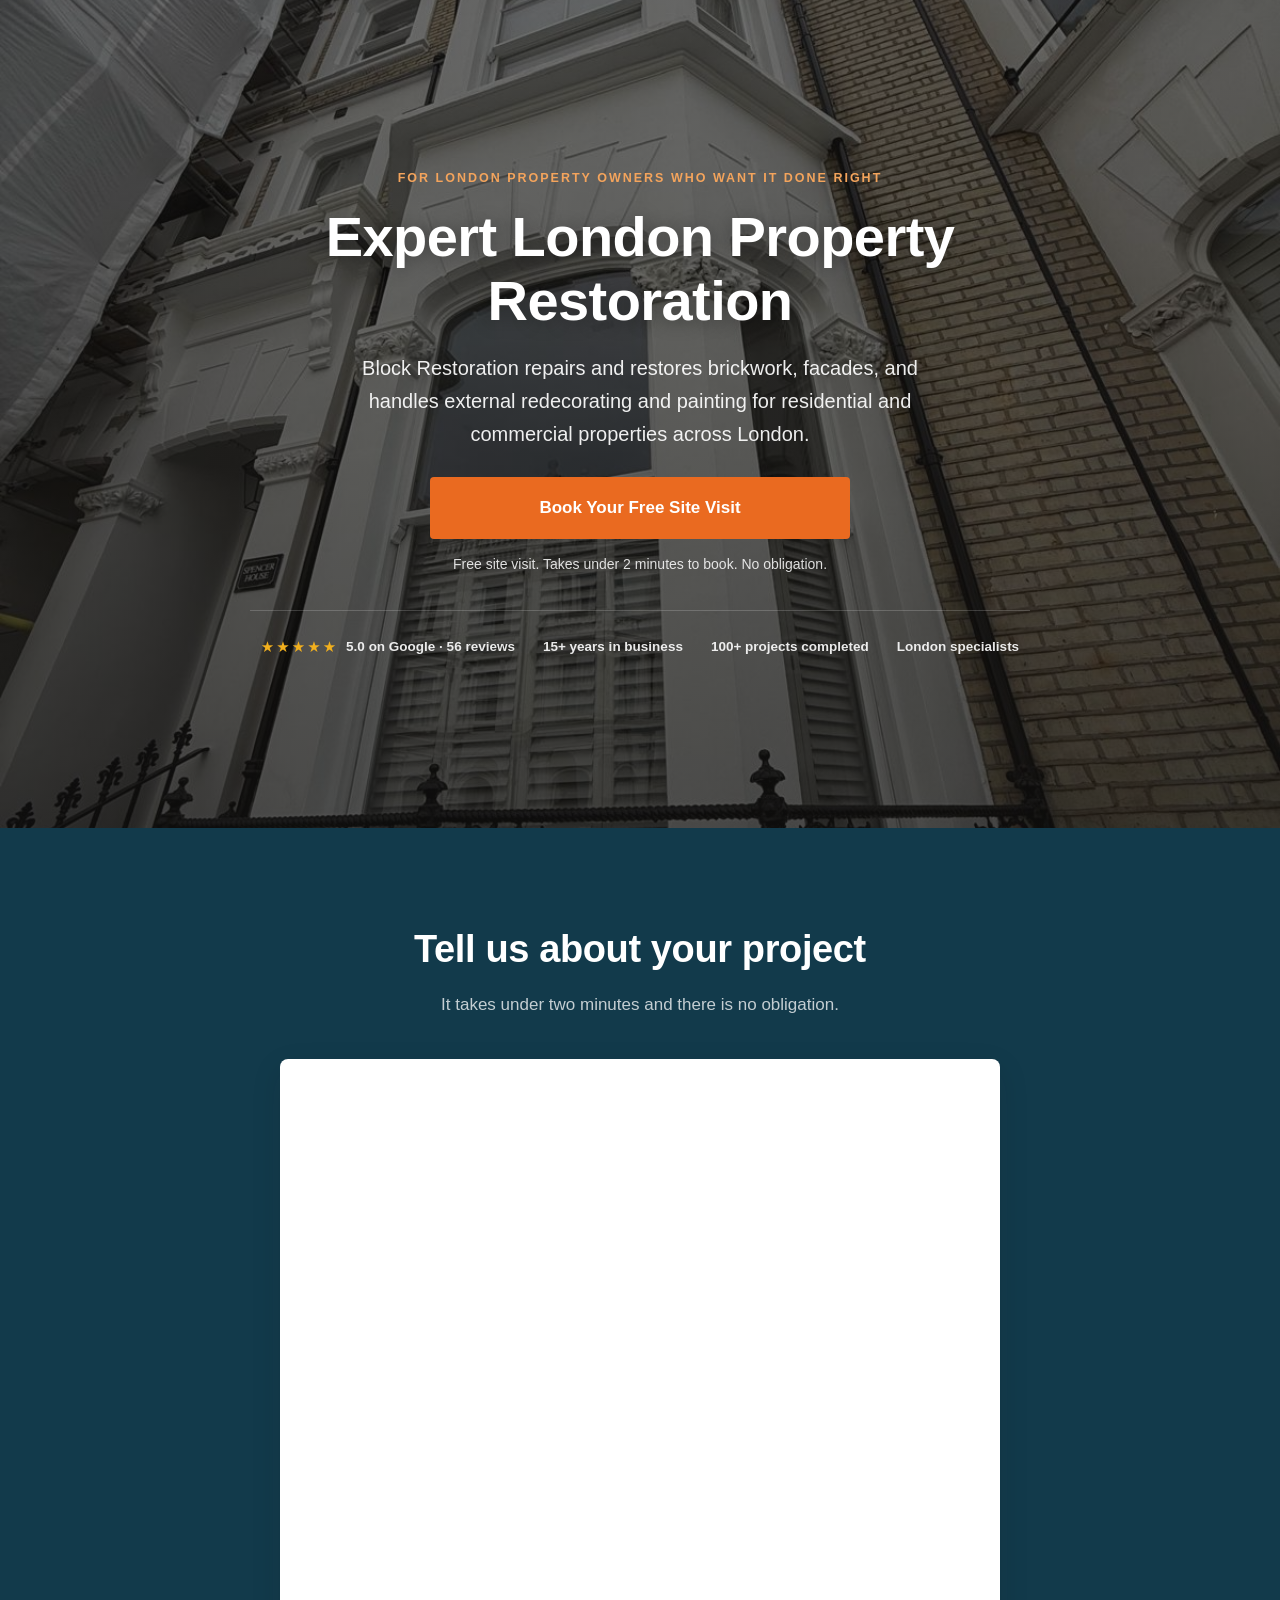
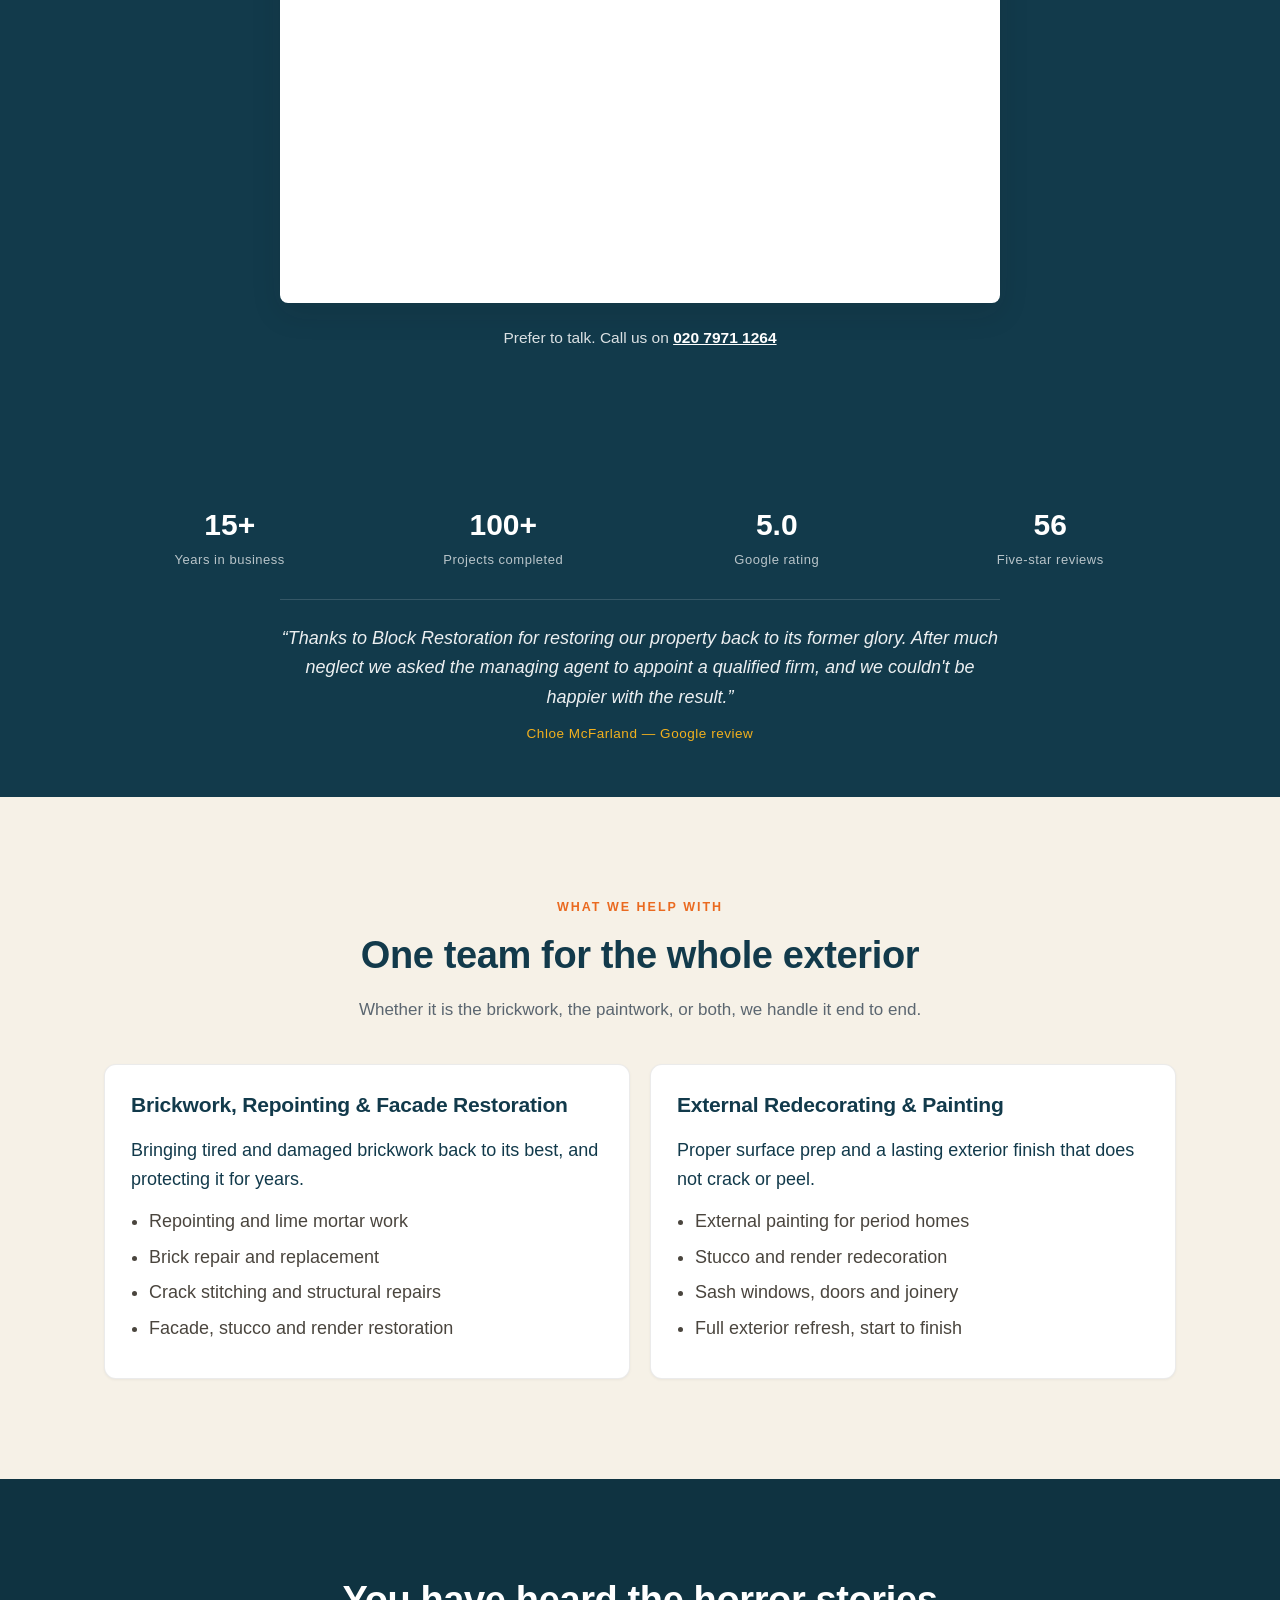
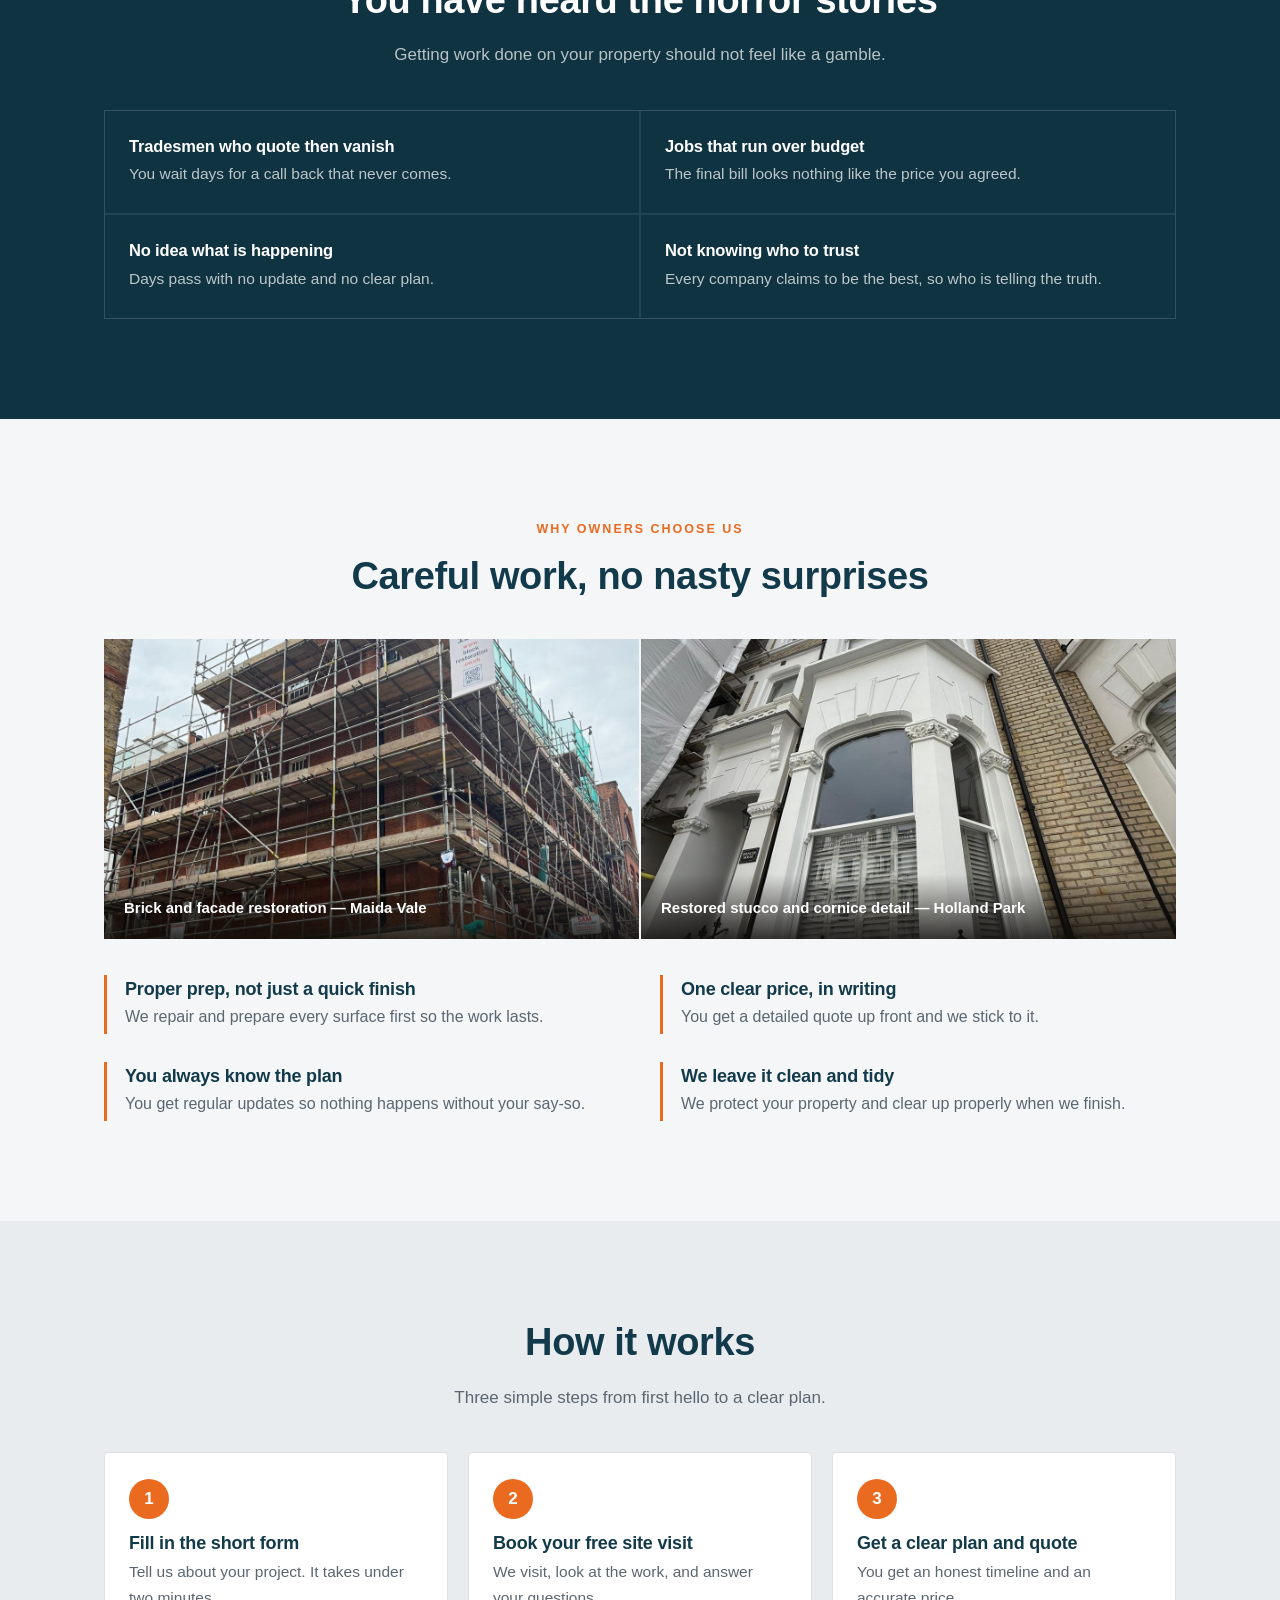
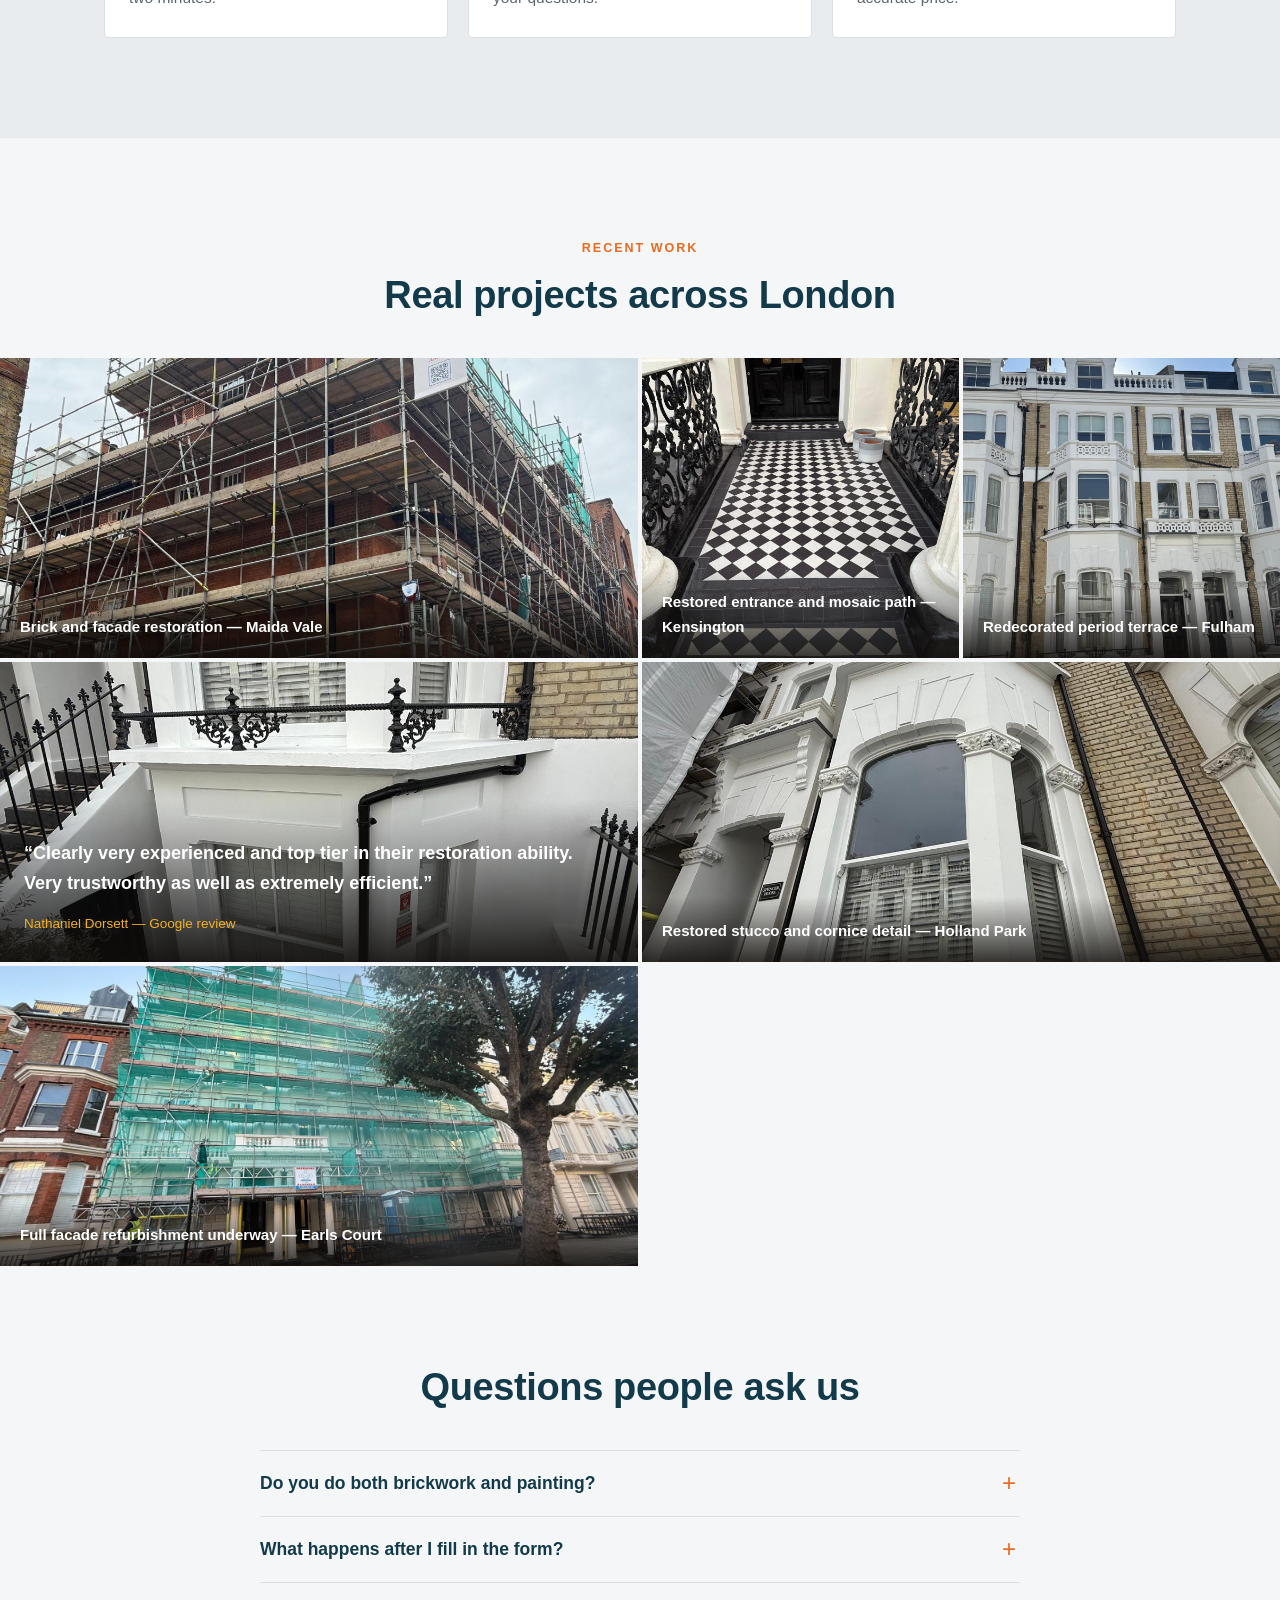
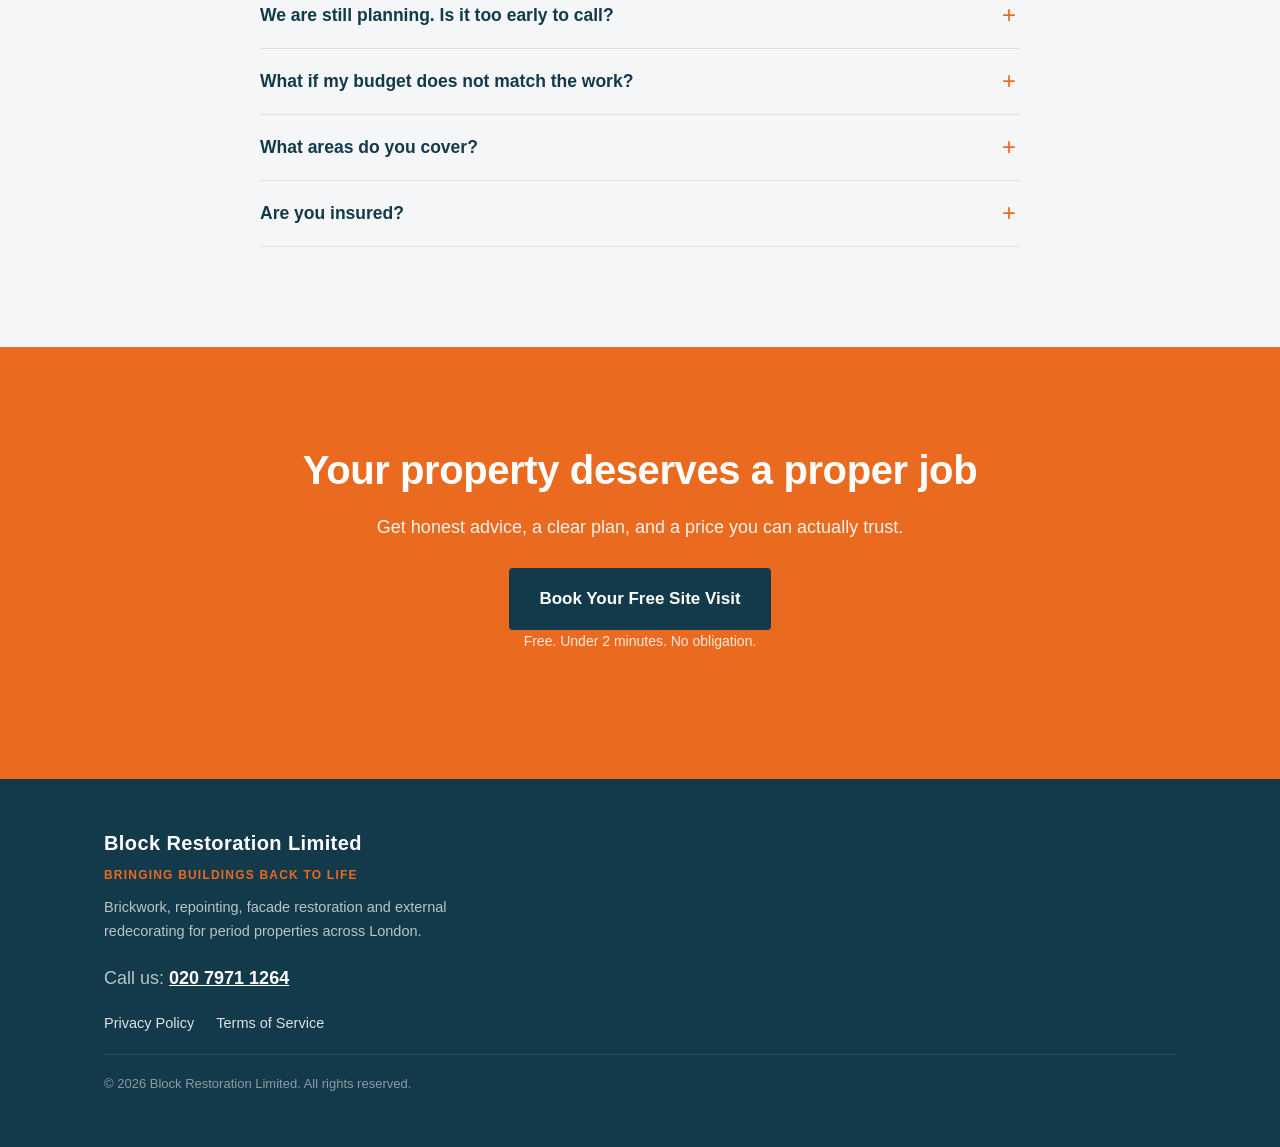
==== index.html @ 83a4e6fc "Update homepage hero subheadline Broaden the hero lead to cover residential and commercial propertie" ====
<!DOCTYPE html>
<html lang="en-GB">
<head>
  <meta charset="UTF-8" />
  <meta name="viewport" content="width=device-width, initial-scale=1" />
  <title>Brick, Facade & External Restoration in London | Block Restoration</title>
  <meta name="description" content="Repointing, brickwork and facade restoration plus external redecorating and painting for period homes across London. Book a free site visit with Block Restoration." />
  <link rel="canonical" href="https://quote.blockrestorationltd.com/" />

  <!-- TRACKING HEAD CODES GO HERE: Meta Pixel, GA4, GTM Head, TikTok, etc. -->
  <!-- Meta Pixel Code -->
  <script>
  !function(f,b,e,v,n,t,s)
  {if(f.fbq)return;n=f.fbq=function(){n.callMethod?
  n.callMethod.apply(n,arguments):n.queue.push(arguments)};
  if(!f._fbq)f._fbq=n;n.push=n;n.loaded=!0;n.version='2.0';
  n.queue=[];t=b.createElement(e);t.async=!0;
  t.src=v;s=b.getElementsByTagName(e)[0];
  s.parentNode.insertBefore(t,s)}(window, document,'script',
  'https://connect.facebook.net/en_US/fbevents.js');
  fbq('init', '2419753998549994');
  fbq('track', 'PageView');
  </script>
  <noscript><img height="1" width="1" style="display:none"
  src="https://www.facebook.com/tr?id=2419753998549994&ev=PageView&noscript=1"
  /></noscript>
  <!-- End Meta Pixel Code -->

  <!-- Google tag (gtag.js) — Google Ads AW-18330206075 -->
  <script async src="https://www.googletagmanager.com/gtag/js?id=AW-18330206075"></script>
  <script>
    window.dataLayer = window.dataLayer || [];
    function gtag(){dataLayer.push(arguments);}
    gtag('js', new Date());
    gtag('config', 'AW-18330206075');
  </script>
  <!-- Google Ads call conversion — Call (020 7971 1264) -->
  <script>
    gtag('config', 'AW-18330206075/uaXyCKaS1OAcEPv-wqRE', {
      'phone_conversion_number': '020 7971 1264'
    });
  </script>
  <!-- Google Tag Manager (HEAD) — paste GTM head snippet here when provided -->

  <link rel="preload" as="image" href="images/project-6.jpg" />
  <link rel="stylesheet" href="styles.css" />
</head>
<body>
  <!-- TRACKING BODY CODES GO HERE: GTM Body noscript, etc. -->

  <!-- ============ HERO ============ -->
  <header class="hero hero--restore">
    <div class="wrap">
      <div class="hero-inner">
        <p class="eyebrow">For London property owners who want it done right</p>
        <h1>Expert London Property Restoration</h1>
        <p class="lead">Block Restoration repairs and restores brickwork, facades, and handles external redecorating and painting for residential and commercial properties across London.</p>
        <div class="cta-row">
          <a href="#form" class="btn" data-cta>Book Your Free Site Visit</a>
        </div>
        <p class="friction">Free site visit. Takes under 2 minutes to book. No obligation.</p>

        <div class="trust-strip">
          <span class="trust-item"><span class="stars" aria-hidden="true">★★★★★</span> 5.0 on Google · 56 reviews</span>
          <span class="trust-item">15+ years in business</span>
          <span class="trust-item">100+ projects completed</span>
          <span class="trust-item">London specialists</span>
        </div>
      </div>
    </div>
  </header>

  <!-- ============ FORM / SURVEY (directly below hero) ============ -->
  <section class="form-sec" id="form" aria-label="Book your free site visit">
    <div class="wrap">
      <div class="section-head center">
        <h2>Tell us about your project</h2>
        <p class="subline">It takes under two minutes and there is no obligation.</p>
      </div>
      <div class="form-card">
        <!--
          UTM HANDLING: script.js appends captured UTM values to the iframe src below
          so they arrive with the submission. If this form does not read query params,
          add hidden fields inside the GoHighLevel form builder named:
          utm_source, utm_medium, utm_campaign, utm_content, utm_term, gclid, fbclid, ttclid, msclkid
          REDIRECT: set this form's "On submit" redirect to thank-you.html inside GoHighLevel.
        -->
        <div class="form-loading">
          <span><strong>Loading the booking form…</strong>If it does not appear, call us on <a href="tel:+442079711264">020 7971 1264</a>.</span>
        </div>
        <iframe
          src="https://api.leadconnectorhq.com/widget/form/zlzcQL6mHJpsbs6JtcN0"
          style="width:100%;height:820px;border:none;border-radius:8px"
          id="inline-zlzcQL6mHJpsbs6JtcN0-restore"
          data-layout="{'id':'INLINE'}"
          data-trigger-type="alwaysShow"
          data-trigger-value=""
          data-activation-type="alwaysActivated"
          data-activation-value=""
          data-deactivation-type="neverDeactivate"
          data-deactivation-value=""
          data-form-name="External Restoration"
          data-height="786"
          data-layout-iframe-id="inline-zlzcQL6mHJpsbs6JtcN0-restore"
          data-form-id="zlzcQL6mHJpsbs6JtcN0"
          title="External Restoration">
        </iframe>
        <noscript>
          <div class="form-fallback">Please enable JavaScript, or call us on <strong>020 7971 1264</strong> to book your free site visit.</div>
        </noscript>
      </div>
      <p class="form-alt">Prefer to talk. Call us on <a href="tel:+442079711264">020 7971 1264</a></p>
    </div>
  </section>

  <!-- ============ SOCIAL PROOF STRIP ============ -->
  <section class="proof-strip" aria-label="Social proof">
    <div class="wrap">
      <div class="proof-grid">
        <div><div class="num">15+</div><div class="lbl">Years in business</div></div>
        <div><div class="num">100+</div><div class="lbl">Projects completed</div></div>
        <div><div class="num">5.0</div><div class="lbl">Google rating</div></div>
        <div><div class="num">56</div><div class="lbl">Five-star reviews</div></div>
      </div>
      <!-- Real verified Google review -->
      <p class="proof-quote">
        “Thanks to Block Restoration for restoring our property back to its former glory. After much neglect we asked the managing agent to appoint a qualified firm, and we couldn't be happier with the result.”
        <cite>Chloe McFarland — Google review</cite>
      </p>
    </div>
  </section>

  <!-- ============ SERVICES (unified — both service lines) ============ -->
  <section class="services" aria-label="What we do">
    <div class="wrap">
      <div class="section-head center">
        <p class="eyebrow">What we help with</p>
        <h2>One team for the whole exterior</h2>
        <p class="subline">Whether it is the brickwork, the paintwork, or both, we handle it end to end.</p>
      </div>
      <div class="svc-grid">
        <div class="svc">
          <h3>Brickwork, Repointing &amp; Facade Restoration</h3>
          <p>Bringing tired and damaged brickwork back to its best, and protecting it for years.</p>
          <ul>
            <li>Repointing and lime mortar work</li>
            <li>Brick repair and replacement</li>
            <li>Crack stitching and structural repairs</li>
            <li>Facade, stucco and render restoration</li>
          </ul>
        </div>
        <div class="svc">
          <h3>External Redecorating &amp; Painting</h3>
          <p>Proper surface prep and a lasting exterior finish that does not crack or peel.</p>
          <ul>
            <li>External painting for period homes</li>
            <li>Stucco and render redecoration</li>
            <li>Sash windows, doors and joinery</li>
            <li>Full exterior refresh, start to finish</li>
          </ul>
        </div>
      </div>
    </div>
  </section>

  <!-- ============ PROBLEM ============ -->
  <section class="problem" aria-label="Common problems">
    <div class="wrap">
      <div class="section-head center">
        <h2>You have heard the horror stories</h2>
        <p class="subline">Getting work done on your property should not feel like a gamble.</p>
      </div>
      <div class="pain-grid">
        <div class="pain">
          <h3>Tradesmen who quote then vanish</h3>
          <p>You wait days for a call back that never comes.</p>
        </div>
        <div class="pain">
          <h3>Jobs that run over budget</h3>
          <p>The final bill looks nothing like the price you agreed.</p>
        </div>
        <div class="pain">
          <h3>No idea what is happening</h3>
          <p>Days pass with no update and no clear plan.</p>
        </div>
        <div class="pain">
          <h3>Not knowing who to trust</h3>
          <p>Every company claims to be the best, so who is telling the truth.</p>
        </div>
      </div>
    </div>
  </section>

  <!-- ============ MECHANISM ============ -->
  <section class="mech" aria-label="Why Block Restoration">
    <div class="wrap">
      <div class="section-head center">
        <p class="eyebrow">Why owners choose us</p>
        <h2>Careful work, no nasty surprises</h2>
      </div>
      <div class="mech-media">
        <div class="img" style="background-image:url('images/project-5.jpg')" role="img" aria-label="Brick and facade restoration in Maida Vale">
          <div class="caption">Brick and facade restoration — Maida Vale</div>
        </div>
        <div class="img" style="background-image:url('images/project-6.jpg')" role="img" aria-label="Restored and redecorated stucco frontage in Holland Park">
          <div class="caption">Restored stucco and cornice detail — Holland Park</div>
        </div>
      </div>
      <div class="mech-points">
        <div class="mech-point">
          <h3>Proper prep, not just a quick finish</h3>
          <p>We repair and prepare every surface first so the work lasts.</p>
        </div>
        <div class="mech-point">
          <h3>One clear price, in writing</h3>
          <p>You get a detailed quote up front and we stick to it.</p>
        </div>
        <div class="mech-point">
          <h3>You always know the plan</h3>
          <p>You get regular updates so nothing happens without your say-so.</p>
        </div>
        <div class="mech-point">
          <h3>We leave it clean and tidy</h3>
          <p>We protect your property and clear up properly when we finish.</p>
        </div>
      </div>
    </div>
  </section>

  <!-- ============ HOW IT WORKS ============ -->
  <section class="how" aria-label="How it works">
    <div class="wrap">
      <div class="section-head center">
        <h2>How it works</h2>
        <p class="subline">Three simple steps from first hello to a clear plan.</p>
      </div>
      <div class="steps">
        <div class="step">
          <div class="n">1</div>
          <h3>Fill in the short form</h3>
          <p>Tell us about your project. It takes under two minutes.</p>
        </div>
        <div class="step">
          <div class="n">2</div>
          <h3>Book your free site visit</h3>
          <p>We visit, look at the work, and answer your questions.</p>
        </div>
        <div class="step">
          <div class="n">3</div>
          <h3>Get a clear plan and quote</h3>
          <p>You get an honest timeline and an accurate price.</p>
        </div>
      </div>
    </div>
  </section>

  <!-- ============ PROOF GALLERY ============ -->
  <section aria-label="Recent projects" style="padding-bottom:0;">
    <div class="wrap">
      <div class="section-head center">
        <p class="eyebrow">Recent work</p>
        <h2>Real projects across London</h2>
      </div>
    </div>
    <div class="gallery">
      <div class="img wide" style="background-image:url('images/project-5.jpg')" role="img" aria-label="Brick and facade restoration in Maida Vale">
        <div class="caption">Brick and facade restoration — Maida Vale</div>
      </div>
      <div class="img" style="background-image:url('images/project-1.jpg')" role="img" aria-label="Restored Victorian entrance in Kensington">
        <div class="caption">Restored entrance and mosaic path — Kensington</div>
      </div>
      <div class="img" style="background-image:url('images/project-7.jpg')" role="img" aria-label="Redecorated period terrace in Fulham">
        <div class="caption">Redecorated period terrace — Fulham</div>
      </div>
      <!-- Testimonial overlaid on a real project image (no grey cards) -->
      <div class="img testi-over" style="background-image:url('images/project-2.jpg')" role="img" aria-label="External redecoration in Notting Hill">
        <div class="t-inner">
          <!-- Real verified Google review -->
          <blockquote>“Clearly very experienced and top tier in their restoration ability. Very trustworthy as well as extremely efficient.”</blockquote>
          <cite>Nathaniel Dorsett — Google review</cite>
        </div>
      </div>
      <div class="img wide" style="background-image:url('images/project-6.jpg')" role="img" aria-label="Restored stucco frontage in Holland Park">
        <div class="caption">Restored stucco and cornice detail — Holland Park</div>
      </div>
      <div class="img wide" style="background-image:url('images/project-3.jpg')" role="img" aria-label="Full facade refurbishment underway in Earls Court">
        <div class="caption">Full facade refurbishment underway — Earls Court</div>
      </div>
    </div>
  </section>

  <!-- ============ FAQ ============ -->
  <section aria-label="Frequently asked questions">
    <div class="wrap">
      <div class="section-head center">
        <h2>Questions people ask us</h2>
      </div>
      <div class="faq-list">
        <div class="faq-item">
          <button class="faq-q" aria-expanded="false">Do you do both brickwork and painting?</button>
          <div class="faq-a"><p>Yes. We handle the whole exterior — repointing, brickwork and facade restoration, plus external redecorating and painting — so you only need one team.</p></div>
        </div>
        <div class="faq-item">
          <button class="faq-q" aria-expanded="false">What happens after I fill in the form?</button>
          <div class="faq-a"><p>One of our team calls you to learn about your project and book a free site visit at a time that suits you.</p></div>
        </div>
        <div class="faq-item">
          <button class="faq-q" aria-expanded="false">We are still planning. Is it too early to call?</button>
          <div class="faq-a"><p>No. Early is the best time to get honest advice and a realistic price before you make any decisions.</p></div>
        </div>
        <div class="faq-item">
          <button class="faq-q" aria-expanded="false">What if my budget does not match the work?</button>
          <div class="faq-a"><p>We will tell you plainly and help you find the best way to phase or prioritise the work.</p></div>
        </div>
        <div class="faq-item">
          <button class="faq-q" aria-expanded="false">What areas do you cover?</button>
          <div class="faq-a"><p>We cover London and the surrounding areas, including Maida Vale, St John's Wood, Kensington, Fulham, Notting Hill, Hampstead and Highgate.</p></div>
        </div>
        <div class="faq-item">
          <button class="faq-q" aria-expanded="false">Are you insured?</button>
          <div class="faq-a"><p>Yes. We are fully insured and we stand behind the work we do.</p></div>
        </div>
      </div>
    </div>
  </section>

  <!-- ============ FINAL CTA ============ -->
  <section class="final" aria-label="Book now">
    <div class="wrap">
      <h2>Your property deserves a proper job</h2>
      <p>Get honest advice, a clear plan, and a price you can actually trust.</p>
      <a href="#form" class="btn" data-cta>Book Your Free Site Visit</a>
      <p class="friction">Free. Under 2 minutes. No obligation.</p>
    </div>
  </section>

  <!-- ============ FOOTER ============ -->
  <footer>
    <div class="wrap">
      <div class="f-brand">Block Restoration Limited</div>
      <p class="f-tag">Bringing Buildings Back To Life</p>
      <p class="f-desc">Brickwork, repointing, facade restoration and external redecorating for period properties across London.</p>
      <p>Call us: <a class="f-phone" href="tel:+442079711264">020 7971 1264</a></p>
      <div class="f-links">
        <a href="privacy.html">Privacy Policy</a>
        <a href="terms.html">Terms of Service</a>
      </div>
      <p class="f-copy">© <span id="year">2026</span> Block Restoration Limited. All rights reserved.</p>
    </div>
  </footer>

  <!-- ============ STICKY MOBILE CTA ============ -->
  <div class="sticky-cta" id="stickyCta" aria-hidden="true">
    <a href="#form" class="btn" data-cta>Book Your Free Site Visit</a>
    <a href="tel:+442079711264" class="btn btn-call" aria-label="Call Block Restoration"><svg xmlns="http://www.w3.org/2000/svg" width="20" height="20" viewBox="0 0 24 24" fill="none" stroke="currentColor" stroke-width="2" stroke-linecap="round" stroke-linejoin="round" aria-hidden="true"><path d="M22 16.92v3a2 2 0 0 1-2.18 2 19.79 19.79 0 0 1-8.63-3.07 19.5 19.5 0 0 1-6-6 19.79 19.79 0 0 1-3.07-8.67A2 2 0 0 1 4.11 2h3a2 2 0 0 1 2 1.72c.127.96.361 1.903.7 2.81a2 2 0 0 1-.45 2.11L8.09 9.91a16 16 0 0 0 6 6l1.27-1.27a2 2 0 0 1 2.11-.45c.907.339 1.85.573 2.81.7A2 2 0 0 1 22 16.92z"/></svg></a>
  </div>

  <script src="script.js" defer></script>
  <!-- GoHighLevel form embed script -->
  <script src="https://link.msgsndr.com/js/form_embed.js" defer></script>
</body>
</html>
---- styles.css ----
/* =========================================================
   Block Restoration Limited — Funnel styles
   Brand palette from blockrestoration.co.uk:
   brand orange (#ea6a20) + deep navy (#123a4b) on white/light-grey.
   Mobile-first. Vanilla CSS only.
   ========================================================= */

:root {
  --ink:        #123a4b;   /* Block Restoration deep navy — dark sections + headings */
  --charcoal:   #0f3341;   /* slightly deeper navy for contrast panels */
  --cream:      #f5f6f7;   /* near-white background */
  --cream-2:    #e9ecee;   /* light-grey section background */
  --brick:      #ea6a20;   /* Block Restoration brand orange — accent / buttons */
  --brick-dark: #cf5a15;   /* hover (~10% darker) */
  --line:       #dce0e3;
  --muted:      #5b6670;
  --white:      #ffffff;
  --gold:       #f2b01e;   /* Google review stars / subtle accents */

  --wrap: 1120px;
  --radius: 4px;
  --shadow: 0 10px 30px rgba(26,24,21,0.12);
}

/* ---------- Reset-ish ---------- */
* { box-sizing: border-box; }
html { scroll-behavior: smooth; -webkit-text-size-adjust: 100%; }
body {
  margin: 0;
  font-family: "Helvetica Neue", Arial, "Segoe UI", system-ui, sans-serif;
  color: var(--ink);
  background: var(--cream);
  line-height: 1.65;
  font-size: 17px;
  overflow-x: hidden;
}
img { max-width: 100%; display: block; }
a { color: inherit; }
h1, h2, h3 { line-height: 1.15; margin: 0 0 .5em; font-weight: 800; letter-spacing: -0.01em; }

/* ---------- Layout helpers ---------- */
.wrap { width: 100%; max-width: var(--wrap); margin: 0 auto; padding: 0 24px; }
section { padding: 60px 0; }
.narrow { max-width: 640px; }
.center { text-align: center; }

.eyebrow {
  text-transform: uppercase;
  letter-spacing: .16em;
  font-size: 12.5px;
  font-weight: 700;
  color: var(--brick);
  margin: 0 0 16px;
}
.section-head { max-width: 720px; margin: 0 auto 40px; }
.section-head.left { margin-left: 0; }
h2 { font-size: 28px; }
.subline { color: var(--muted); font-size: 17px; margin: 0; }

/* ---------- Buttons ---------- */
.btn {
  display: inline-flex; align-items: center; justify-content: center;
  gap: 10px;
  background: var(--brick);
  color: var(--white);
  text-decoration: none;
  font-weight: 700;
  font-size: 17px;
  padding: 17px 30px;
  border: none;
  border-radius: var(--radius);
  cursor: pointer;
  transition: background .15s ease, transform .05s ease;
  width: 100%;
  text-align: center;
}
.btn:hover { background: var(--brick-dark); }
.btn:active { transform: translateY(1px); }
.btn-ghost {
  background: transparent;
  border: 1.5px solid rgba(255,255,255,.6);
  color: var(--white);
}
.btn-ghost:hover { background: rgba(255,255,255,.12); }
.friction { font-size: 14px; color: var(--muted); margin: 14px 0 0; }
.hero .friction { color: rgba(255,255,255,.85); }

/* ---------- Image placeholders / real image slots ---------- */
/* Styled to clearly read as a photo slot, never a flat block.
   Swap the background-image with a real photo URL when supplied. */
.img {
  position: relative;
  width: 100%;
  min-height: 420px;
  background-color: #123a4b;
  background-image:
    linear-gradient(rgba(26,24,21,.30), rgba(26,24,21,.30)),
    repeating-linear-gradient(0deg,  #3a352d 0 38px, #322d26 38px 40px),
    repeating-linear-gradient(90deg, transparent 0 78px, rgba(0,0,0,.28) 78px 82px);
  background-size: cover;
  background-position: center;
  overflow: hidden;
}
.img .img-label {
  position: absolute; left: 16px; bottom: 14px;
  font-size: 11px; letter-spacing: .12em; text-transform: uppercase;
  color: rgba(255,255,255,.55);
  background: rgba(0,0,0,.28);
  padding: 5px 9px; border-radius: 3px;
  font-weight: 600;
}
.img .caption {
  position: absolute; left: 0; right: 0; bottom: 0;
  padding: 22px 20px 18px;
  background: linear-gradient(transparent, rgba(15,13,11,.82));
  color: #fff; font-size: 15px; font-weight: 600;
}

/* ---------- Hero ---------- */
.hero {
  position: relative;
  min-height: 80vh;
  display: flex; align-items: center;
  padding: 90px 0;
  color: var(--white);
  background-color: #123a4b;
  background-image:
    linear-gradient(rgba(20,18,15,.62), rgba(20,18,15,.72)),
    repeating-linear-gradient(0deg,  #3a352d 0 44px, #322d26 44px 47px),
    repeating-linear-gradient(90deg, transparent 0 92px, rgba(0,0,0,.30) 92px 97px);
  background-size: cover;
  background-position: center;
}
.hero .wrap { position: relative; z-index: 2; }
.hero-inner { max-width: 780px; margin: 0 auto; text-align: center; }
.hero .eyebrow { color: #f4a45c; }

/* Real photo heroes (swap url() to change the hero image) */
.hero--brick {
  background-image:
    linear-gradient(rgba(18,17,16,.58), rgba(18,17,16,.72)),
    url("images/project-5.jpg");
}
.hero--redec {
  background-image:
    linear-gradient(rgba(18,17,16,.55), rgba(18,17,16,.70)),
    url("images/project-7.jpg");
}
.ty-hero--photo {
  background-image:
    linear-gradient(rgba(18,17,16,.80), rgba(18,17,16,.86)),
    url("images/project-6.jpg");
  background-size: cover; background-position: center;
}
.hero h1 {
  font-size: 36px;
  color: var(--white);
  margin-bottom: 18px;
  text-shadow: 0 2px 18px rgba(0,0,0,.35);
}
.hero p.lead {
  font-size: 18px;
  color: rgba(255,255,255,.92);
  max-width: 620px; margin: 0 auto 26px;
}
.hero .cta-row { max-width: 420px; margin: 0 auto; }
.index-choices { display: flex; flex-direction: column; gap: 14px; max-width: 480px; margin: 8px auto 0; }
@media (min-width: 700px) {
  .index-choices { flex-direction: row; max-width: 640px; }
  .index-choices .btn { flex: 1; }
}
.hero .img-label { color: rgba(255,255,255,.4); }

/* Trust strip inside hero */
.trust-strip {
  display: flex; flex-wrap: wrap; justify-content: center;
  gap: 14px 28px;
  margin-top: 34px;
  padding-top: 24px;
  border-top: 1px solid rgba(255,255,255,.18);
}
.trust-item {
  display: flex; align-items: center; gap: 8px;
  font-size: 13.5px; font-weight: 600; color: rgba(255,255,255,.9);
}
.stars { color: var(--gold); letter-spacing: 2px; font-size: 15px; }

/* ---------- Social proof strip ---------- */
.proof-strip { background: var(--ink); color: #fff; padding: 34px 0; }
.proof-grid {
  display: grid; grid-template-columns: 1fr; gap: 22px; text-align: center;
}
.proof-grid .num { font-size: 30px; font-weight: 800; color: #fff; }
.proof-grid .lbl { font-size: 13px; color: rgba(255,255,255,.7); letter-spacing: .04em; }
.proof-quote {
  border-top: 1px solid rgba(255,255,255,.15);
  margin-top: 28px; padding-top: 24px;
  text-align: center; max-width: 720px; margin-left: auto; margin-right: auto;
  font-size: 18px; font-style: italic; color: rgba(255,255,255,.92);
}
.proof-quote cite { display: block; font-style: normal; font-size: 13.5px; color: var(--gold); margin-top: 10px; letter-spacing: .04em; }

/* ---------- Problem section ---------- */
.problem { background: var(--charcoal); color: #fff; }
.problem h2 { color: #fff; }
.problem .subline { color: rgba(255,255,255,.7); }
.pain-grid {
  display: grid; grid-template-columns: 1fr; gap: 2px;
  margin-top: 36px;
  background: rgba(255,255,255,.08);
  border: 1px solid rgba(255,255,255,.08);
}
.pain {
  background: var(--charcoal);
  padding: 26px 24px;
}
.pain h3 { font-size: 16.5px; color: #fff; margin-bottom: 6px; }
.pain p { margin: 0; color: rgba(255,255,255,.72); font-size: 15.5px; }

/* ---------- Mechanism ---------- */
.mech .mech-media { display: grid; grid-template-columns: 1fr; gap: 2px; margin-bottom: 36px; }
.mech .img { min-height: 300px; }
.mech-points { display: grid; grid-template-columns: 1fr; gap: 22px; }
.mech-point { border-left: 3px solid var(--brick); padding: 4px 0 4px 18px; }
.mech-point h3 { font-size: 18px; margin-bottom: 4px; }
.mech-point p { margin: 0; color: var(--muted); font-size: 16px; }

/* ---------- How it works ---------- */
.how { background: var(--cream-2); }
.steps { display: grid; grid-template-columns: 1fr; gap: 20px; margin-top: 36px; counter-reset: step; }
.step {
  background: var(--white);
  border: 1px solid var(--line);
  border-radius: var(--radius);
  padding: 26px 24px;
  position: relative;
}
.step .n {
  display: inline-flex; align-items: center; justify-content: center;
  width: 40px; height: 40px; border-radius: 50%;
  background: var(--brick); color: #fff; font-weight: 800; font-size: 17px;
  margin-bottom: 14px;
}
.step h3 { font-size: 18px; margin-bottom: 6px; }
.step p { margin: 0; color: var(--muted); font-size: 15.5px; }

/* ---------- What you get ---------- */
.get-list { list-style: none; padding: 0; margin: 32px 0 0; max-width: 720px; }
.get-list li {
  position: relative; padding: 16px 0 16px 38px;
  border-bottom: 1px solid var(--line);
  font-size: 17px;
}
.get-list li:last-child { border-bottom: none; }
.get-list li::before {
  content: ""; position: absolute; left: 4px; top: 22px;
  width: 12px; height: 7px;
  border-left: 2.5px solid var(--brick); border-bottom: 2.5px solid var(--brick);
  transform: rotate(-45deg);
}

/* ---------- Proof gallery ---------- */
.gallery { display: grid; grid-template-columns: 1fr; gap: 4px; }
.gallery .img { min-height: 300px; }
.gallery .img.tall { min-height: 300px; }
.testi-over {
  display: flex; align-items: flex-end;
  min-height: 340px;
}
.testi-over .t-inner {
  background: linear-gradient(transparent, rgba(15,13,11,.9));
  width: 100%; padding: 40px 24px 24px; color: #fff;
}
.testi-over blockquote { margin: 0 0 10px; font-size: 18px; font-weight: 600; }
.testi-over cite { font-style: normal; font-size: 13.5px; color: var(--gold); }

/* ---------- FAQ ---------- */
.faq-list { max-width: 760px; margin: 34px auto 0; border-top: 1px solid var(--line); }
.faq-item { border-bottom: 1px solid var(--line); }
.faq-q {
  width: 100%; text-align: left; background: none; border: none;
  padding: 22px 40px 22px 0; font-size: 17.5px; font-weight: 700; color: var(--ink);
  cursor: pointer; position: relative; font-family: inherit;
}
.faq-q::after {
  content: "+"; position: absolute; right: 4px; top: 50%; transform: translateY(-50%);
  font-size: 24px; font-weight: 400; color: var(--brick); transition: transform .2s;
}
.faq-item.open .faq-q::after { content: "–"; }
.faq-a { max-height: 0; overflow: hidden; transition: max-height .25s ease; }
.faq-a p { margin: 0; padding: 0 0 22px; color: var(--muted); font-size: 16px; max-width: 640px; }

/* ---------- Form section ---------- */
.form-sec { background: var(--ink); color: #fff; }
.form-sec h2 { color: #fff; }
.form-sec .subline { color: rgba(255,255,255,.75); }
.form-card {
  background: var(--white);
  border-radius: 8px;
  padding: 12px;
  max-width: 720px; margin: 34px auto 0;
  box-shadow: var(--shadow);
  position: relative;
  min-height: 820px;            /* reserve space so layout never shifts / collapses */
}
/* Fallback shown behind the iframe while it loads (or if it fails). */
.form-loading {
  position: absolute; inset: 12px; z-index: 0;
  display: flex; flex-direction: column; align-items: center; justify-content: center;
  text-align: center; padding: 24px; color: var(--muted); border-radius: 6px;
}
.form-loading strong { color: var(--ink); font-size: 18px; display: block; margin-bottom: 8px; }
.form-loading a { color: var(--brick); font-weight: 700; }
.form-card iframe {
  position: relative; z-index: 1;
  width: 100%; min-height: 820px; height: 820px;
  border: none; border-radius: 6px; display: block; background: #fff;
}
.form-fallback {
  padding: 40px 24px; text-align: center; color: var(--ink);
  border: 2px dashed var(--line); border-radius: 6px;
}
.form-alt { text-align: center; margin-top: 22px; color: rgba(255,255,255,.85); font-size: 15.5px; }
.form-alt a { color: #fff; font-weight: 700; }

/* ---------- Final CTA ---------- */
.final { background: var(--brick); color: #fff; text-align: center; }
.final h2 { color: #fff; font-size: 30px; }
.final p { color: rgba(255,255,255,.92); max-width: 560px; margin: 0 auto 26px; }
.final .btn { background: var(--ink); max-width: 420px; margin: 0 auto; }
.final .btn:hover { background: #000; }
.final .friction { color: rgba(255,255,255,.85); }

/* ---------- Footer ---------- */
footer { background: var(--ink); color: rgba(255,255,255,.7); padding: 48px 0 40px; }
footer .f-brand { color: #fff; font-weight: 800; font-size: 20px; letter-spacing: .02em; }
footer .f-tag { color: var(--brick); font-weight: 700; font-size: 12px; letter-spacing: .1em; text-transform: uppercase; margin: 6px 0 0; }
footer .f-desc { max-width: 420px; margin: 10px 0 20px; font-size: 14.5px; }
footer .f-links { display: flex; gap: 22px; flex-wrap: wrap; margin-bottom: 18px; }
footer .f-links a { color: rgba(255,255,255,.85); text-decoration: none; font-size: 14.5px; }
footer .f-links a:hover { color: #fff; text-decoration: underline; }
footer .f-copy { font-size: 13px; color: rgba(255,255,255,.5); border-top: 1px solid rgba(255,255,255,.12); padding-top: 18px; }
footer .f-phone { color: #fff; font-weight: 700; }

/* ---------- Sticky mobile CTA ---------- */
.sticky-cta {
  position: fixed; left: 0; right: 0; bottom: 0; z-index: 60;
  background: rgba(26,24,21,.97);
  padding: 10px 14px calc(10px + env(safe-area-inset-bottom));
  display: flex; gap: 10px;
  transform: translateY(120%); transition: transform .25s ease;
  box-shadow: 0 -6px 20px rgba(0,0,0,.25);
}
.sticky-cta.show { transform: translateY(0); }
.sticky-cta .btn { padding: 14px 16px; font-size: 16px; }
.sticky-cta .btn-call {
  background: transparent; border: 1.5px solid rgba(255,255,255,.5); color: #fff;
  flex: 0 0 54px; width: 54px; padding: 14px 0;
}
.sticky-cta .btn-call:hover { background: rgba(255,255,255,.12); }

/* ---------- Simple text pages (privacy / terms / thank-you body) ---------- */
.page { max-width: 760px; margin: 0 auto; padding: 80px 24px; }
.page h1 { font-size: 32px; }
.page h2 { font-size: 22px; margin-top: 34px; }
.page p, .page li { color: var(--ink); font-size: 16.5px; }
.page a { color: var(--brick); }
.back-link { display: inline-block; margin-top: 40px; font-weight: 700; color: var(--brick); text-decoration: none; }

/* ---------- Thank-you ---------- */
.ty-hero { background: var(--ink); color: #fff; text-align: center; padding: 90px 0 70px; }
.ty-hero .check {
  width: 72px; height: 72px; border-radius: 50%; background: var(--brick);
  display: flex; align-items: center; justify-content: center; margin: 0 auto 24px;
}
.ty-hero .check span { display: block; width: 26px; height: 15px; border-left: 4px solid #fff; border-bottom: 4px solid #fff; transform: rotate(-45deg); margin-top: -6px; }
.ty-hero h1 { color: #fff; font-size: 34px; max-width: 720px; margin: 0 auto 14px; }
.ty-hero .subline { color: rgba(255,255,255,.8); font-size: 18px; }
.ty-steps { display: grid; grid-template-columns: 1fr; gap: 20px; margin-top: 12px; }
.ty-step {
  background: var(--white); border: 1px solid var(--line); border-radius: var(--radius);
  padding: 26px 24px; display: flex; gap: 18px; align-items: flex-start;
}
.ty-step .n {
  flex: 0 0 40px; width: 40px; height: 40px; border-radius: 50%;
  background: var(--brick); color: #fff; font-weight: 800;
  display: flex; align-items: center; justify-content: center;
}
.ty-step h3 { font-size: 18px; margin-bottom: 6px; }
.ty-step p { margin: 0; color: var(--muted); font-size: 16px; }
.reinforce {
  background: var(--cream-2); border-left: 4px solid var(--brick);
  padding: 22px 24px; margin-top: 28px; font-size: 17px; font-weight: 600;
}
.help-line { margin-top: 18px; color: var(--muted); font-size: 15.5px; }
.help-line a { color: var(--brick); font-weight: 700; }

/* =========================================================
   Desktop / tablet
   ========================================================= */
@media (min-width: 700px) {
  body { font-size: 18px; }
  section { padding: 100px 0; }
  h2 { font-size: 38px; }
  .hero { min-height: 92vh; }
  .hero h1 { font-size: 56px; }
  .hero p.lead { font-size: 20px; }
  .final h2 { font-size: 40px; }

  .proof-grid { grid-template-columns: repeat(4, 1fr); }
  .pain-grid { grid-template-columns: repeat(2, 1fr); }
  .steps { grid-template-columns: repeat(3, 1fr); }
  .gallery { grid-template-columns: repeat(2, 1fr); }
  .mech .mech-media { grid-template-columns: repeat(2, 1fr); }
  .mech-points { grid-template-columns: repeat(2, 1fr); gap: 28px 40px; }
  .ty-steps { grid-template-columns: repeat(2, 1fr); }

  .btn { width: auto; }
  .hero .cta-row .btn { width: 100%; }
  .final .btn, .form-alt .btn { width: auto; }

  .ty-hero h1 { font-size: 44px; }

  /* Hide sticky bar on desktop — CTAs are always visible */
  .sticky-cta { display: none; }
}

@media (min-width: 900px) {
  .gallery { grid-template-columns: repeat(4, 1fr); }
  .gallery .wide { grid-column: span 2; }
  .gallery .testi-over { grid-column: span 2; }
}

/* Respect reduced motion */
@media (prefers-reduced-motion: reduce) {
  html { scroll-behavior: auto; }
  * { transition: none !important; }
}

/* ============================================================
   UNIFIED RESTORATION LANDING PAGE (Meta) — added for one-page merge
   ============================================================ */
/* Unified hero image (represents brick restoration + redecorating) */
.hero--restore {
  background-image:
    linear-gradient(rgba(18,17,16,.58), rgba(18,17,16,.72)),
    url("images/project-6.jpg");
}
/* Two-service grid so brickwork and decorating visitors both see themselves */
.services { background: var(--sand, #f6f1e7); }
.svc-grid { display: grid; gap: 20px; grid-template-columns: 1fr; }
@media (min-width: 760px) { .svc-grid { grid-template-columns: 1fr 1fr; } }
.svc {
  background: var(--white, #fff);
  border: 1px solid rgba(0,0,0,.08);
  border-radius: 12px;
  padding: 28px 26px;
  box-shadow: 0 1px 3px rgba(0,0,0,.05);
}
.svc h3 { margin-bottom: 8px; }
.svc p { margin-bottom: 12px; }
.svc ul { margin: 0; padding-left: 18px; }
.svc li { margin-bottom: 6px; color: #4a453e; }
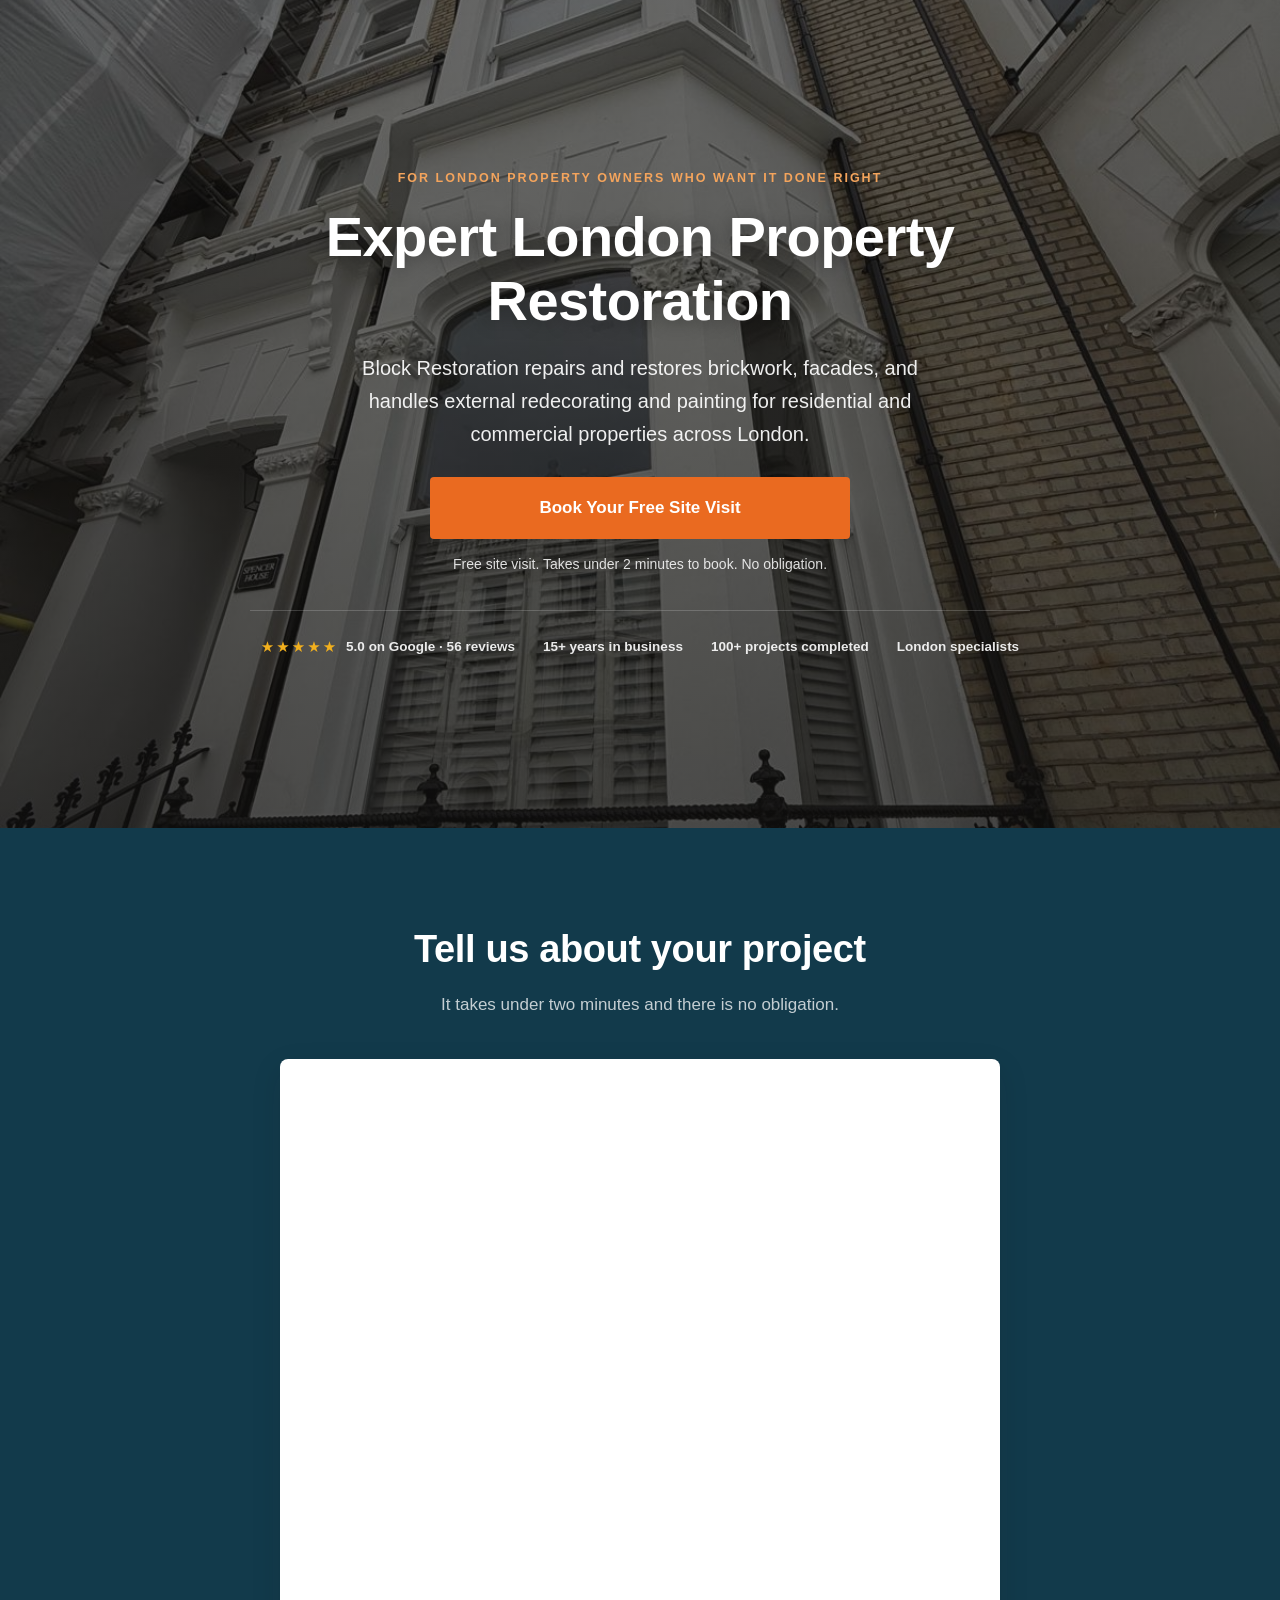
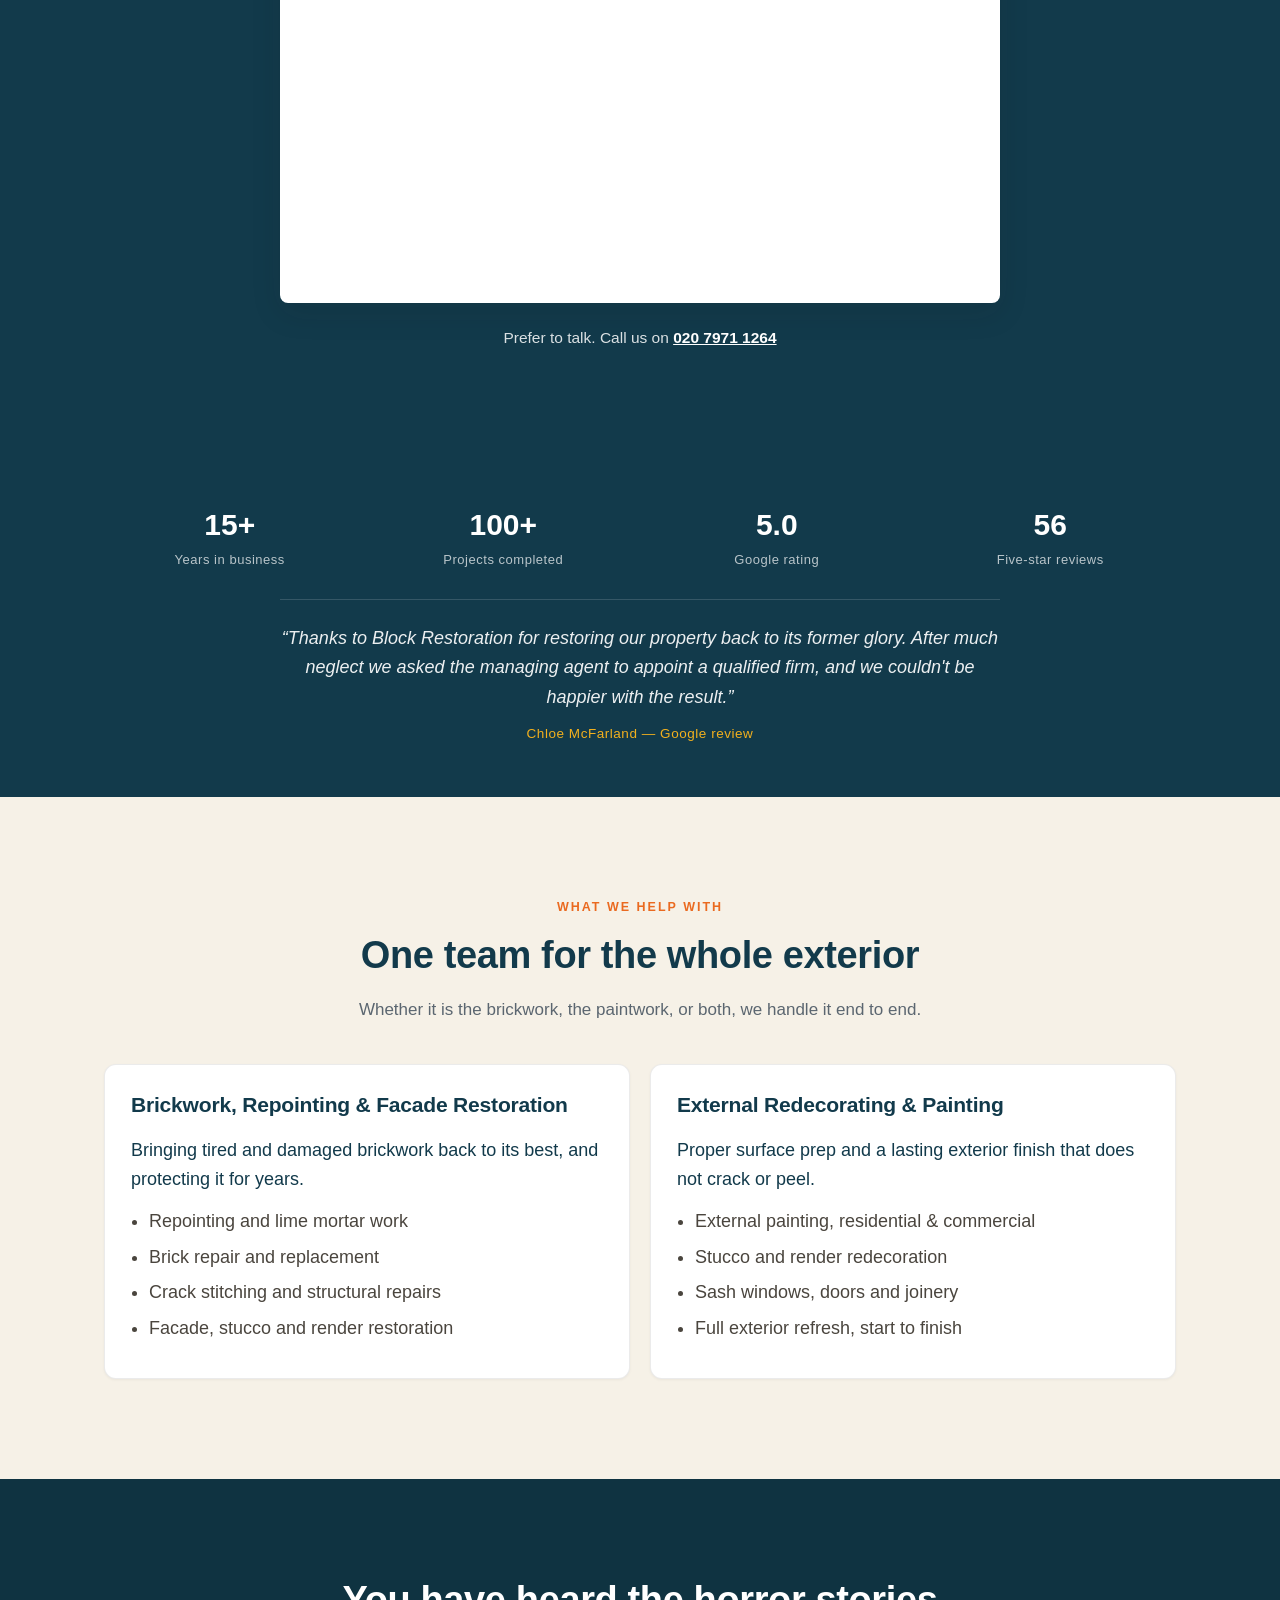
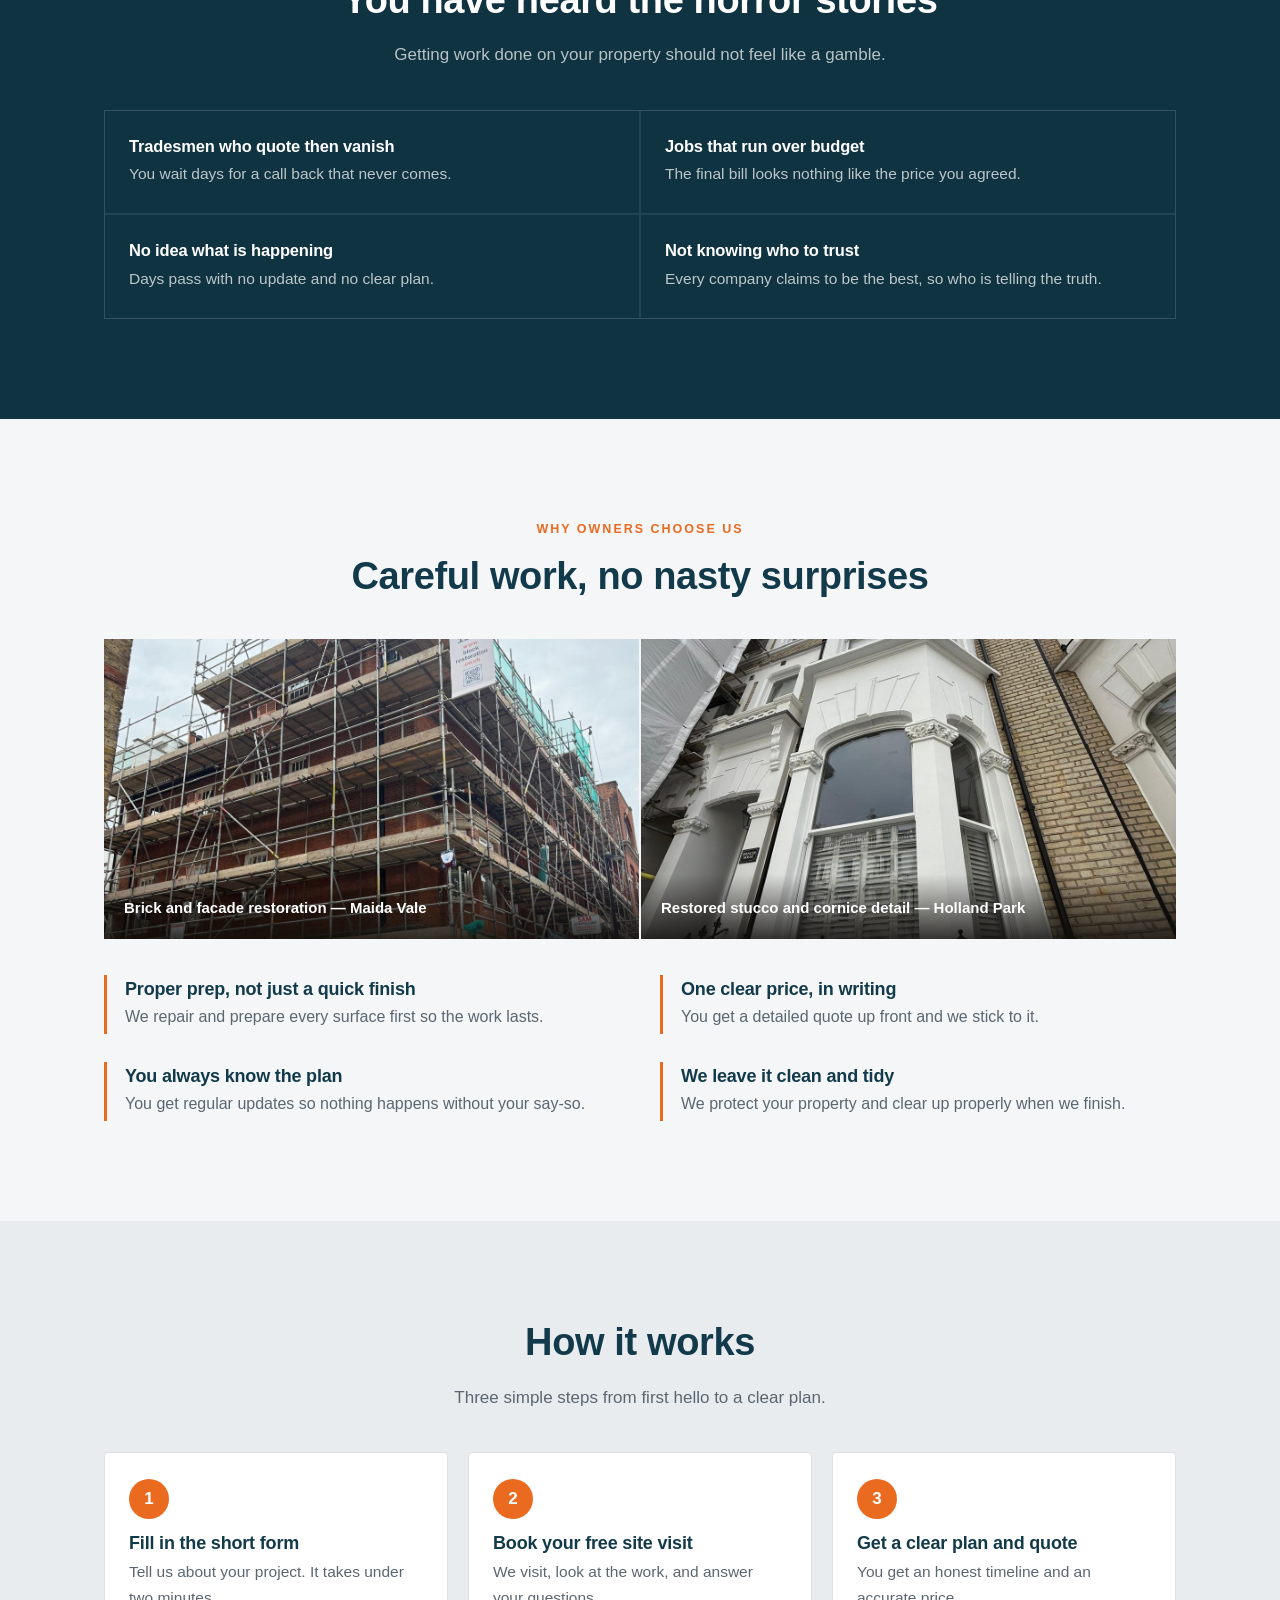
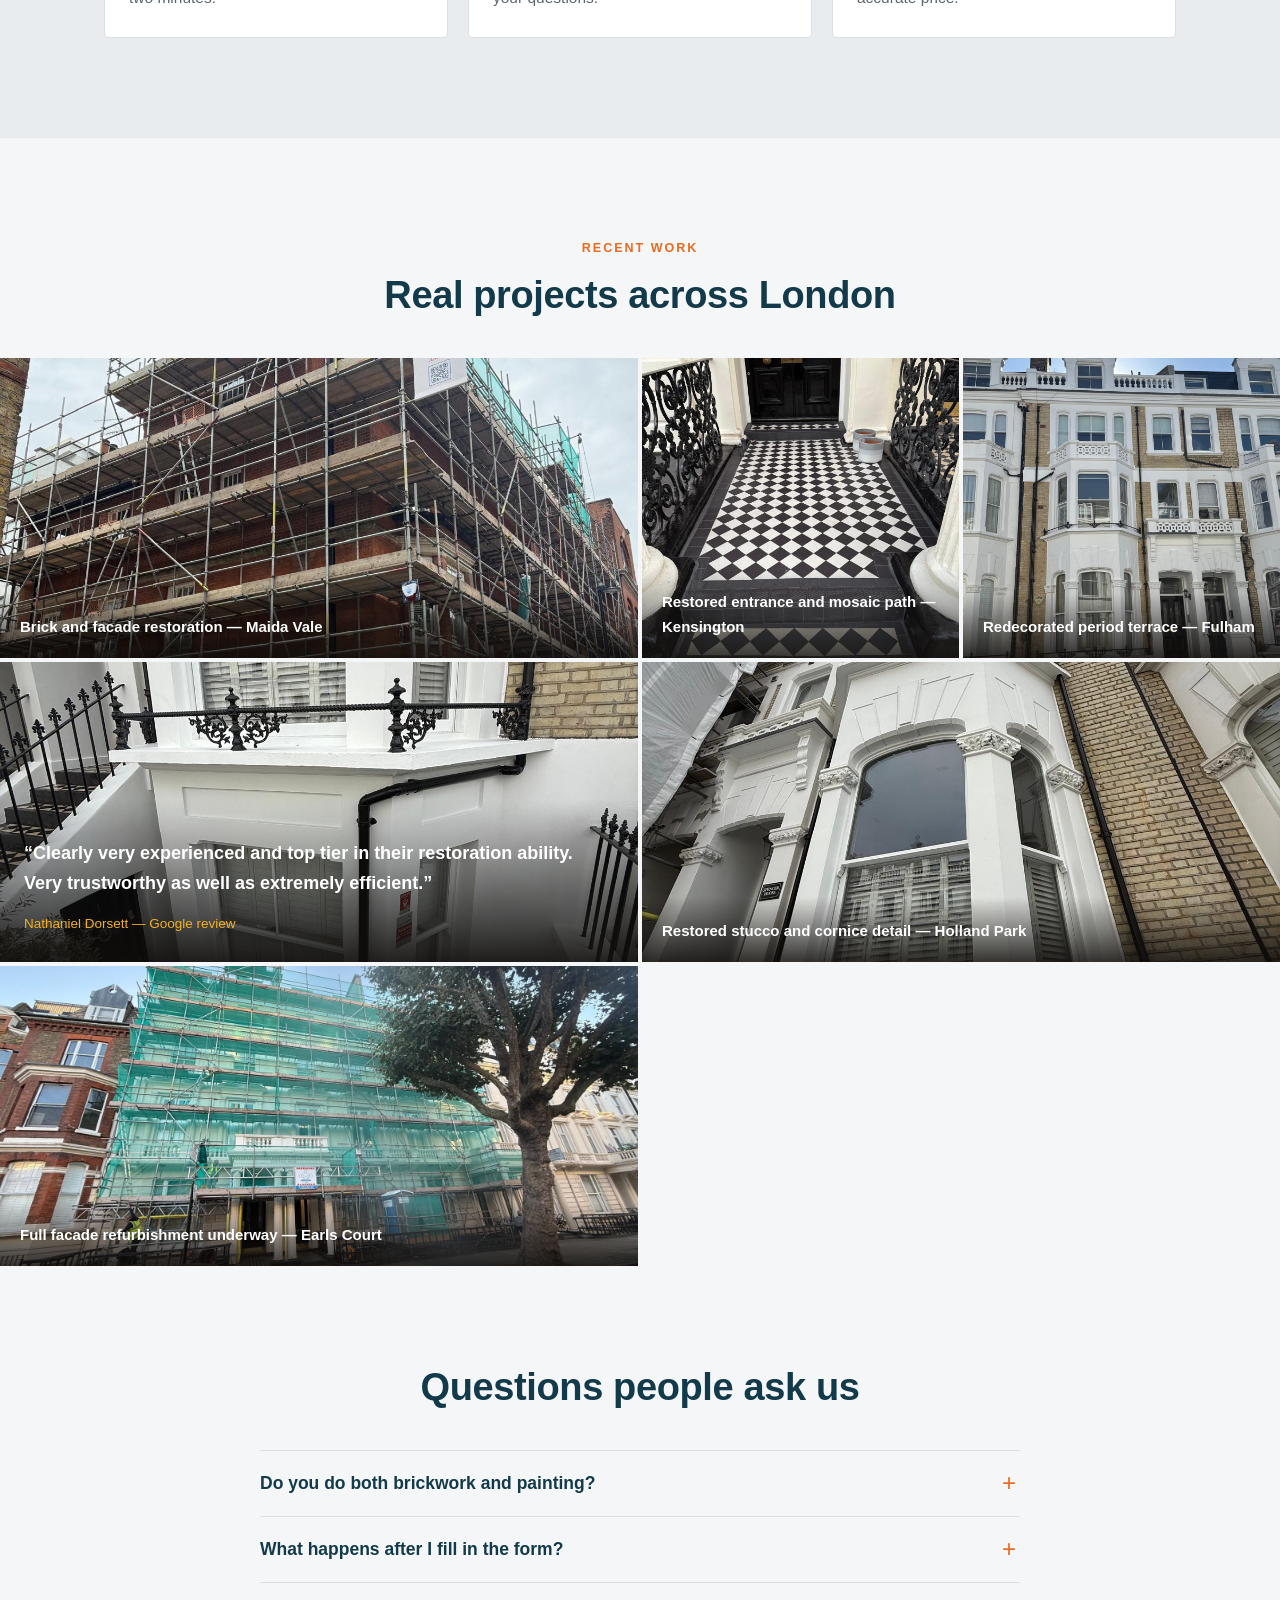
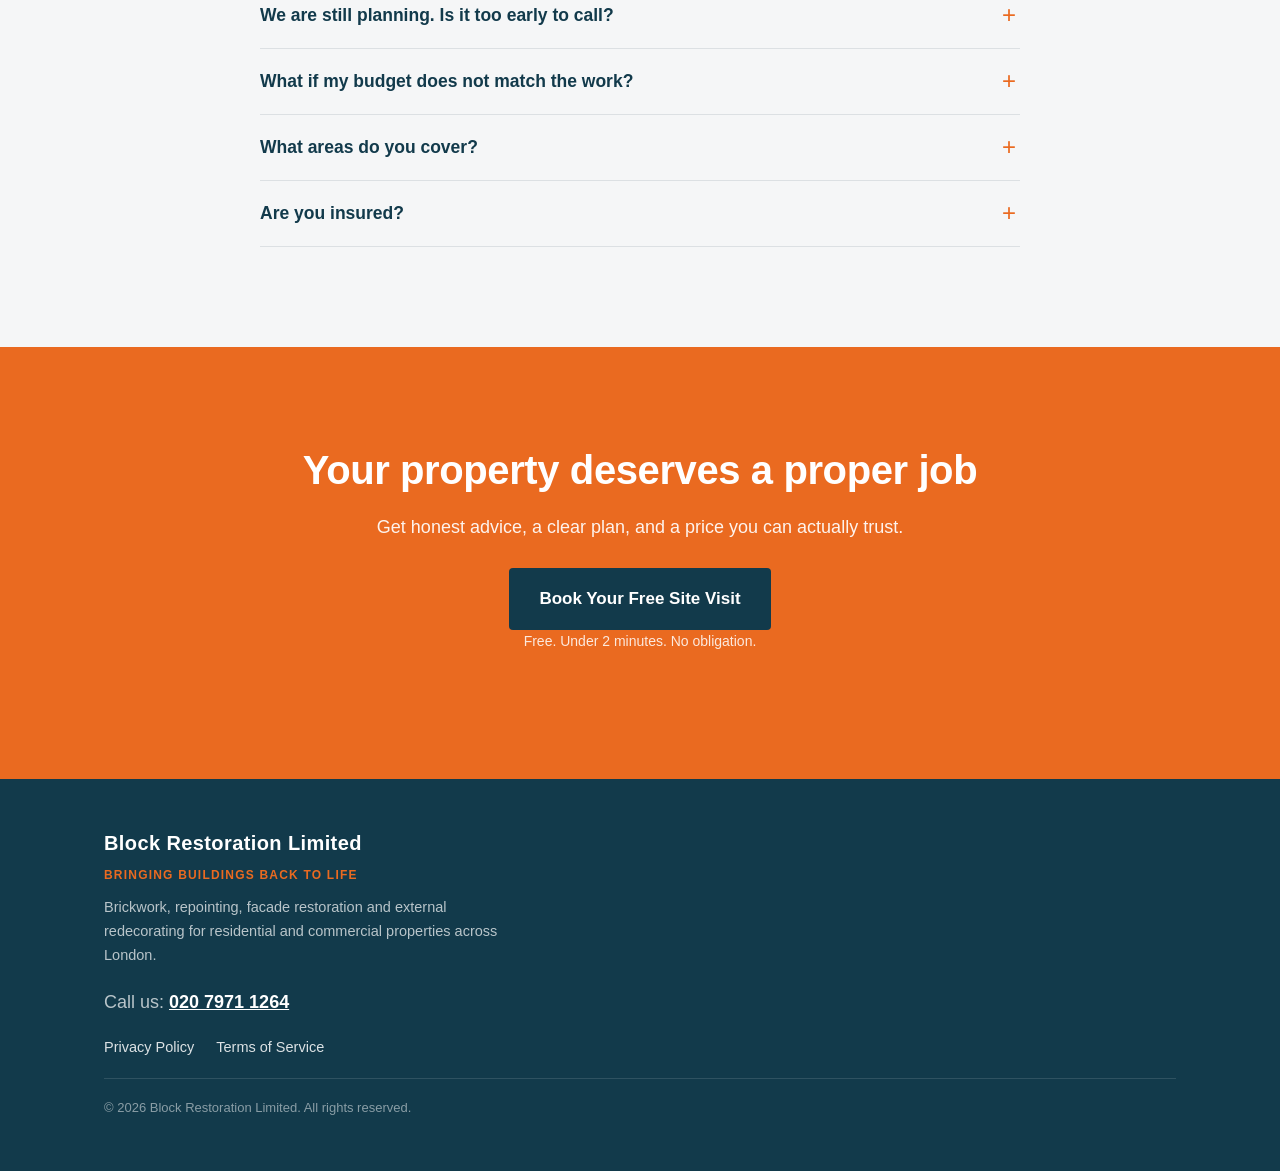
==== commit dfd6913a: "Broaden positioning copy to residential & commercial Update meta description, services bullet, and f" ====
--- a/index.html
+++ b/index.html
@@ -4,7 +4,7 @@
   <meta charset="UTF-8" />
   <meta name="viewport" content="width=device-width, initial-scale=1" />
   <title>Brick, Facade & External Restoration in London | Block Restoration</title>
-  <meta name="description" content="Repointing, brickwork and facade restoration plus external redecorating and painting for period homes across London. Book a free site visit with Block Restoration." />
+  <meta name="description" content="Repointing, brickwork and facade restoration plus external redecorating and painting for residential and commercial properties across London. Book a free site visit with Block Restoration." />
   <link rel="canonical" href="https://quote.blockrestorationltd.com/" />
 
   <!-- TRACKING HEAD CODES GO HERE: Meta Pixel, GA4, GTM Head, TikTok, etc. -->
@@ -153,7 +153,7 @@
           <h3>External Redecorating &amp; Painting</h3>
           <p>Proper surface prep and a lasting exterior finish that does not crack or peel.</p>
           <ul>
-            <li>External painting for period homes</li>
+            <li>External painting, residential &amp; commercial</li>
             <li>Stucco and render redecoration</li>
             <li>Sash windows, doors and joinery</li>
             <li>Full exterior refresh, start to finish</li>
@@ -339,7 +339,7 @@
     <div class="wrap">
       <div class="f-brand">Block Restoration Limited</div>
       <p class="f-tag">Bringing Buildings Back To Life</p>
-      <p class="f-desc">Brickwork, repointing, facade restoration and external redecorating for period properties across London.</p>
+      <p class="f-desc">Brickwork, repointing, facade restoration and external redecorating for residential and commercial properties across London.</p>
       <p>Call us: <a class="f-phone" href="tel:+442079711264">020 7971 1264</a></p>
       <div class="f-links">
         <a href="privacy.html">Privacy Policy</a>
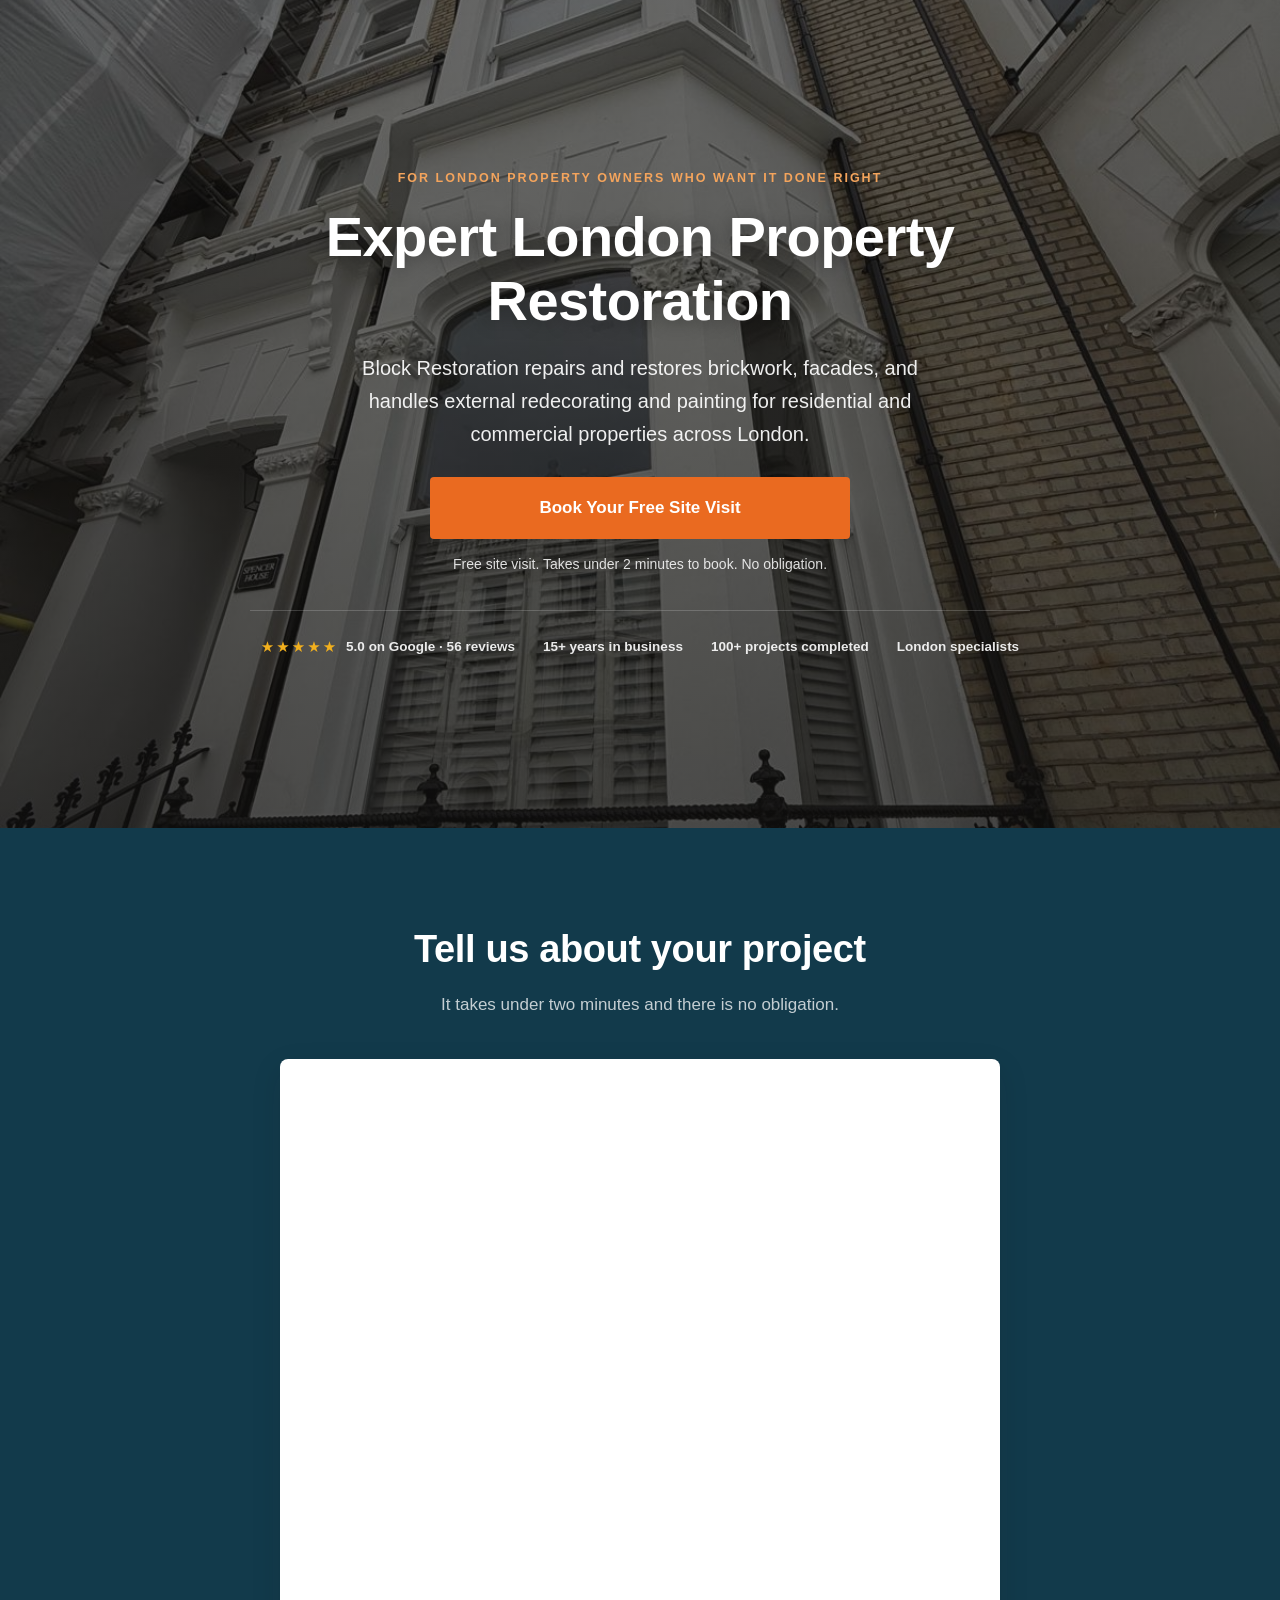
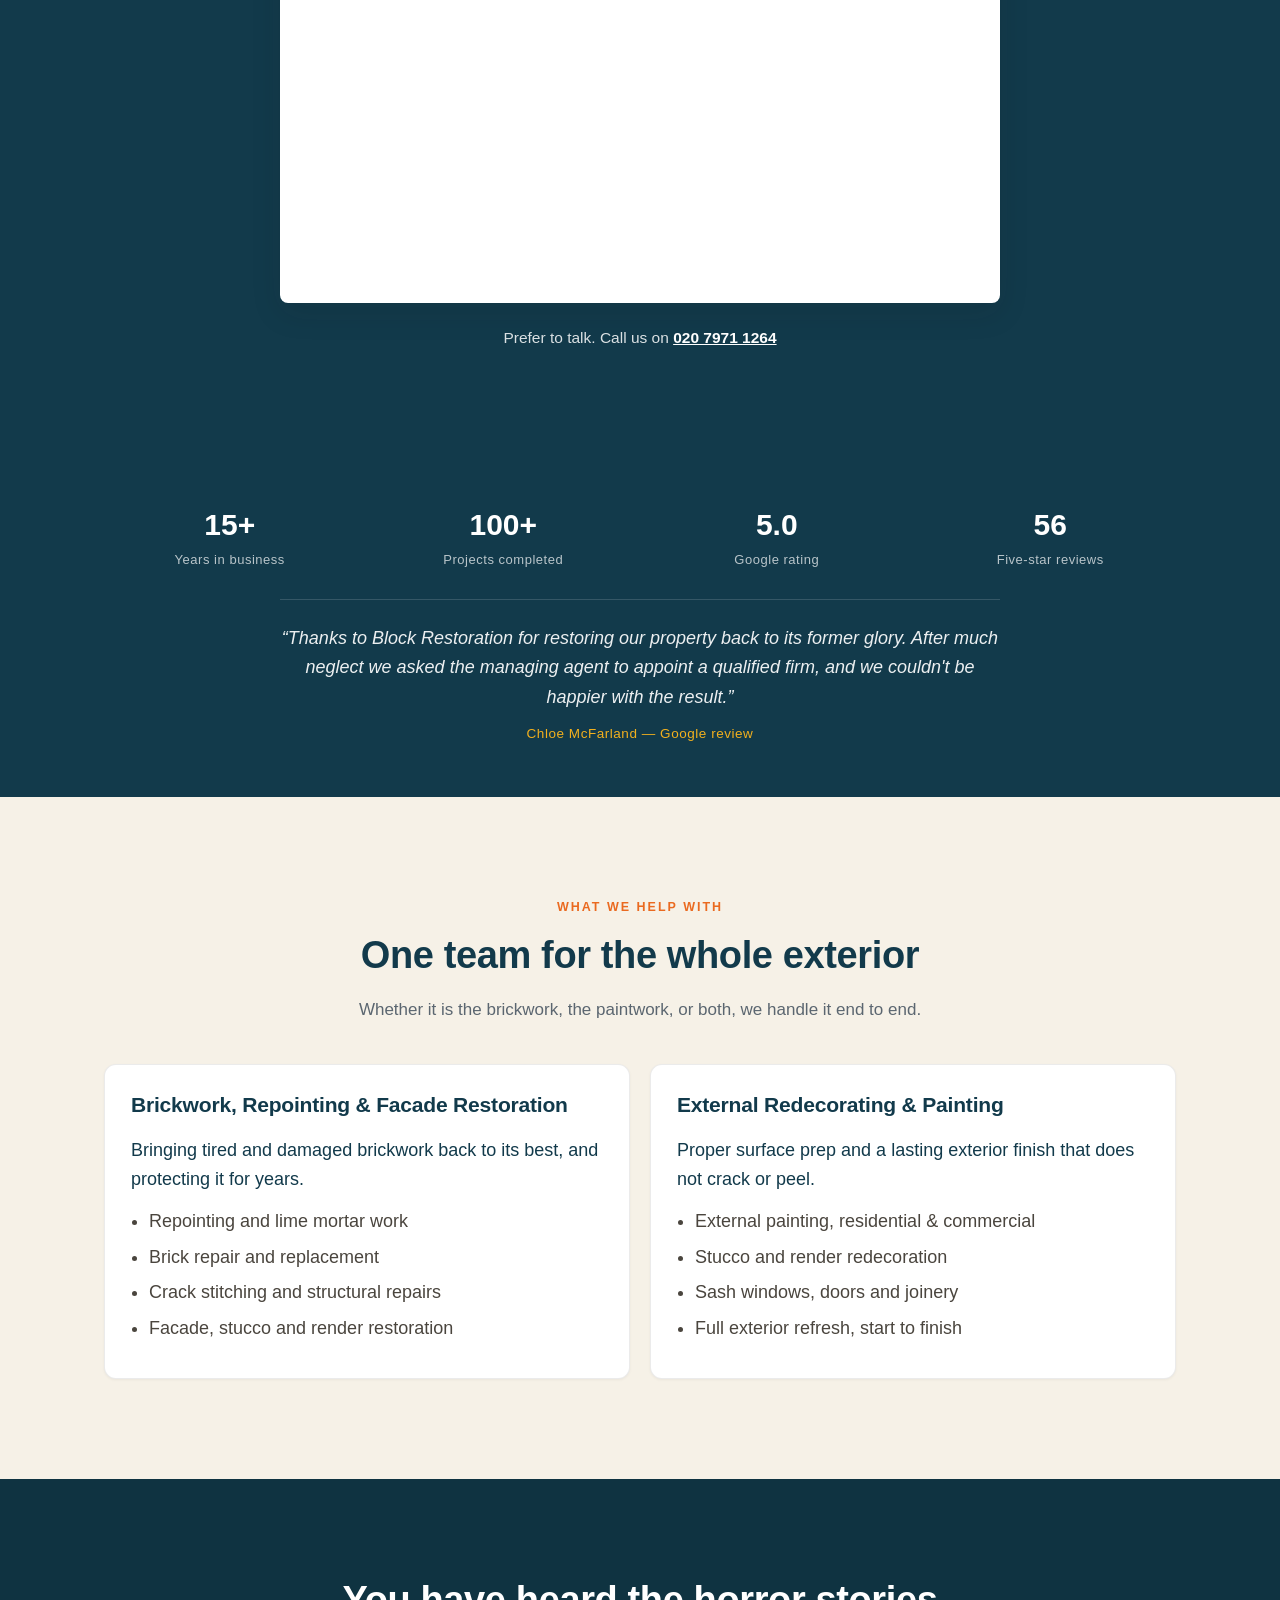
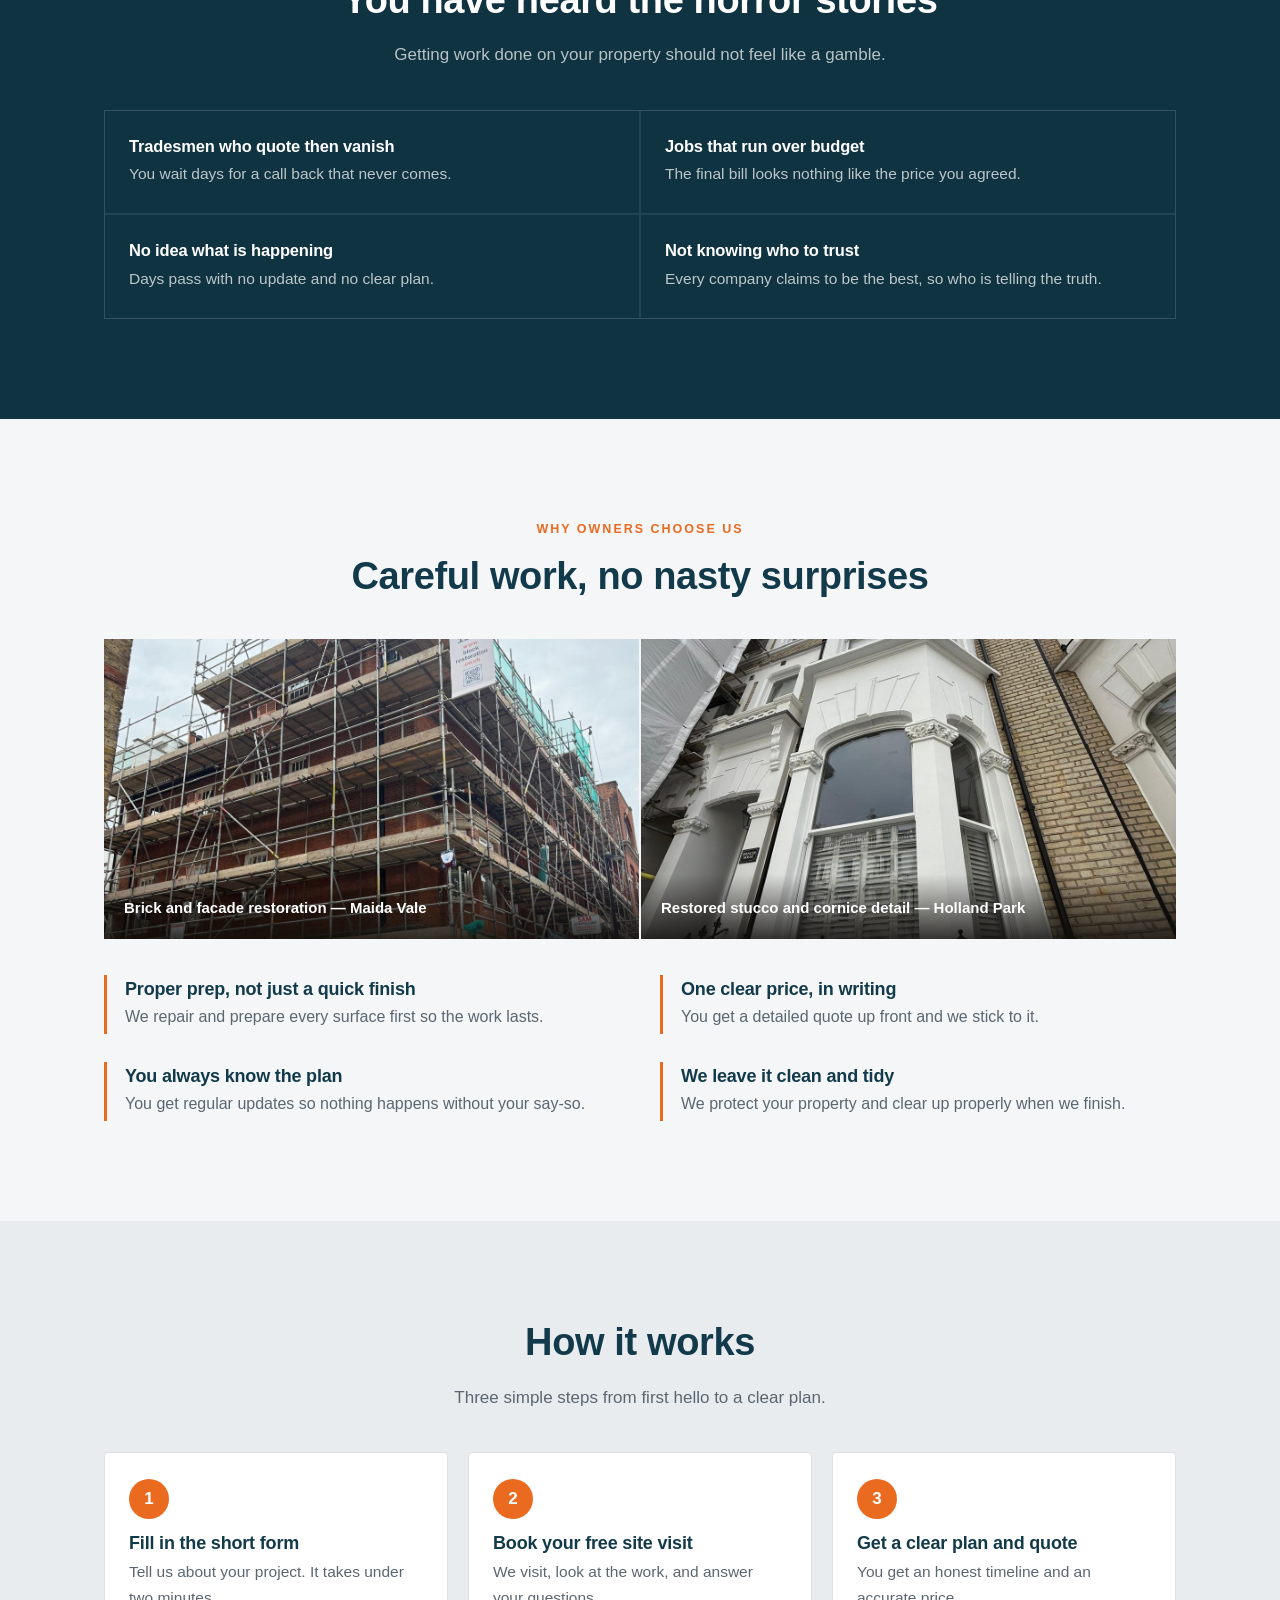
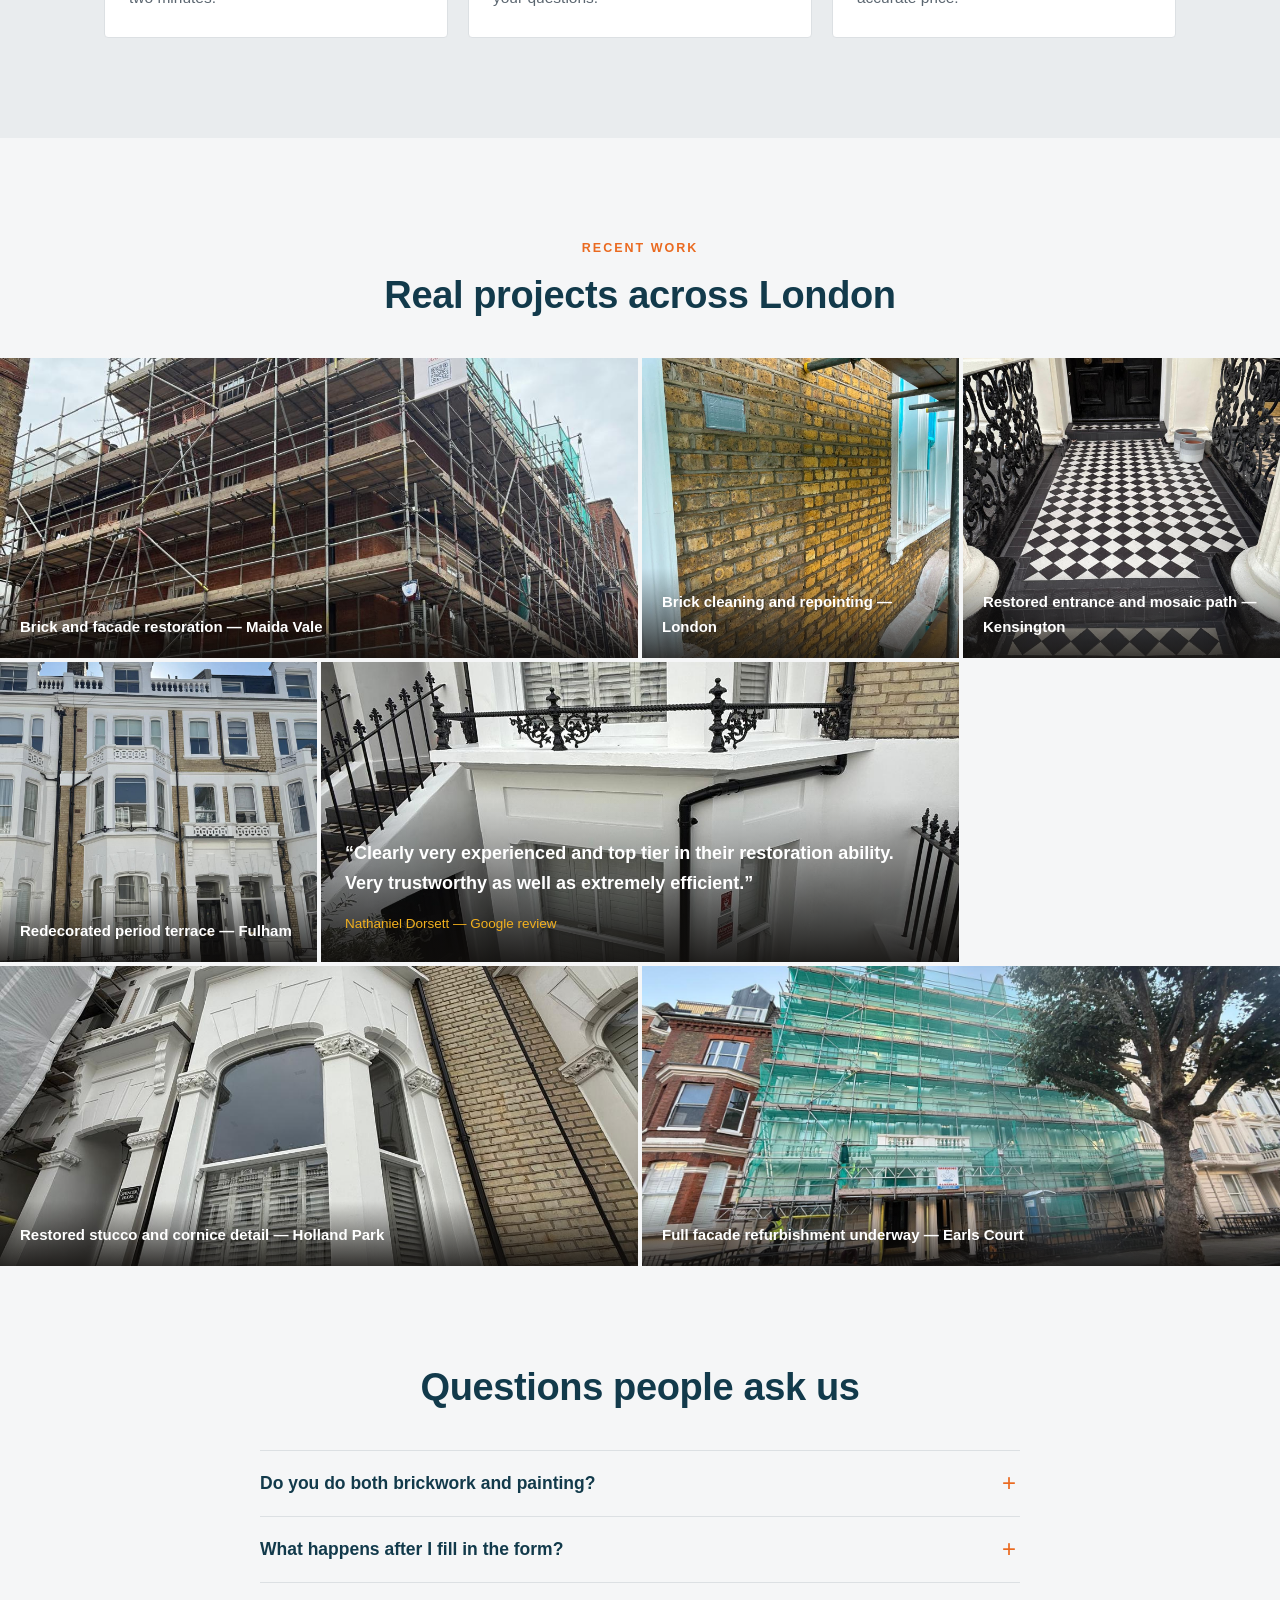
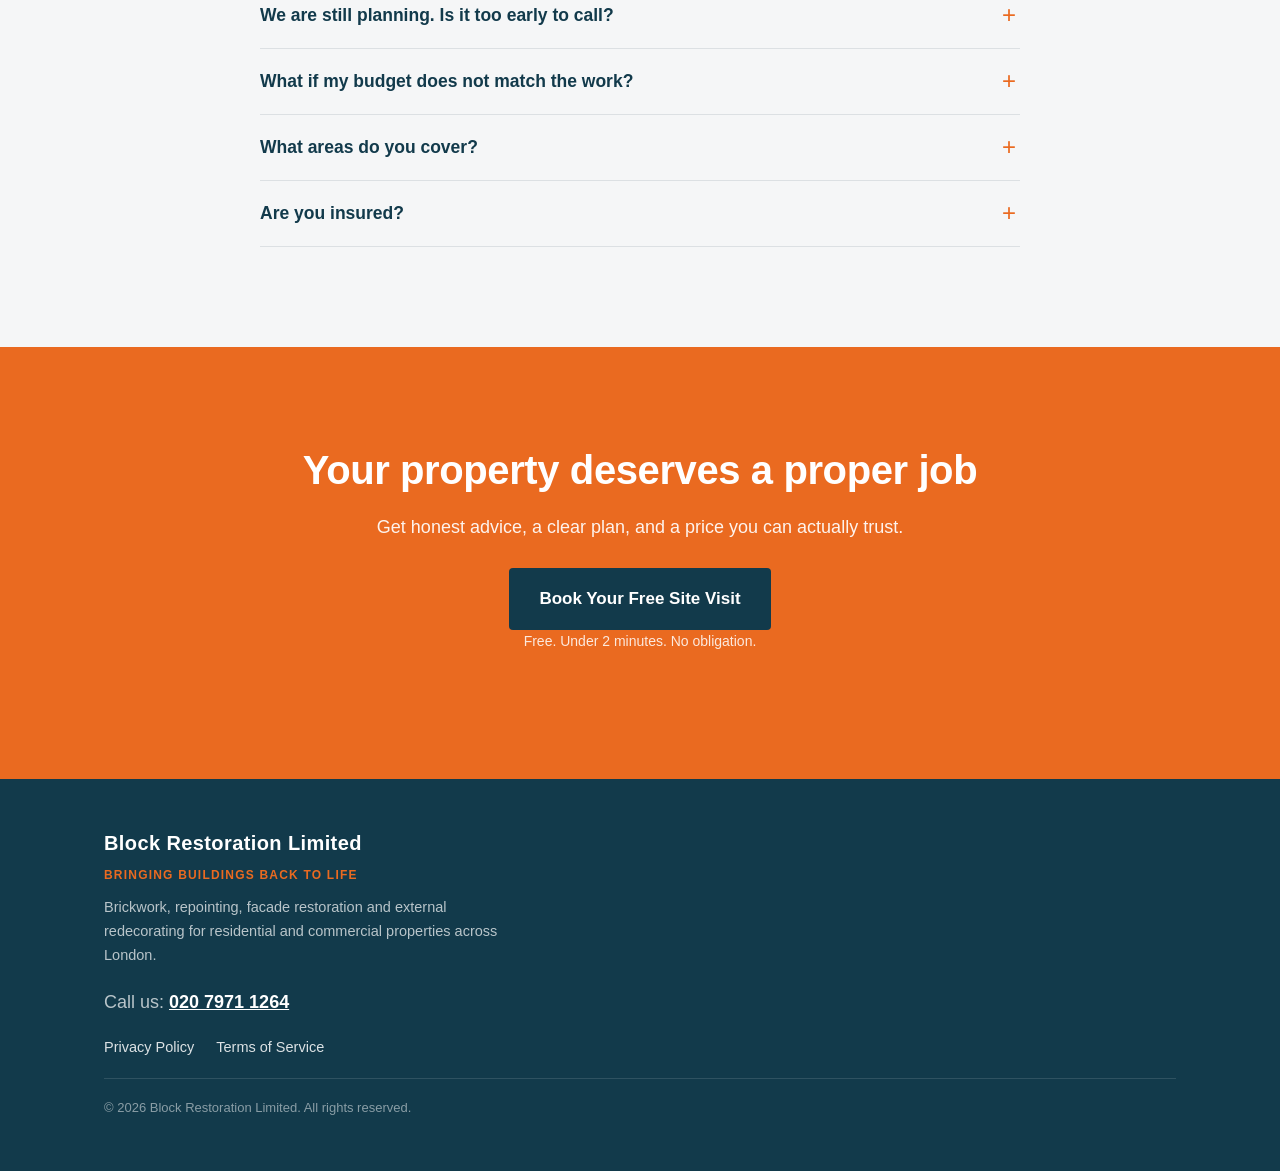
==== commit a5bfd757: "Add brick cleaning & repointing photo to homepage gallery Add images/project-8.jpg (brick cleaning /" ====
--- a/index.html
+++ b/index.html
@@ -266,6 +266,9 @@
       <div class="img wide" style="background-image:url('images/project-5.jpg')" role="img" aria-label="Brick and facade restoration in Maida Vale">
         <div class="caption">Brick and facade restoration — Maida Vale</div>
       </div>
+      <div class="img" style="background-image:url('images/project-8.jpg')" role="img" aria-label="Brick cleaning and repointing on a London stock brick facade">
+        <div class="caption">Brick cleaning and repointing — London</div>
+      </div>
       <div class="img" style="background-image:url('images/project-1.jpg')" role="img" aria-label="Restored Victorian entrance in Kensington">
         <div class="caption">Restored entrance and mosaic path — Kensington</div>
       </div>
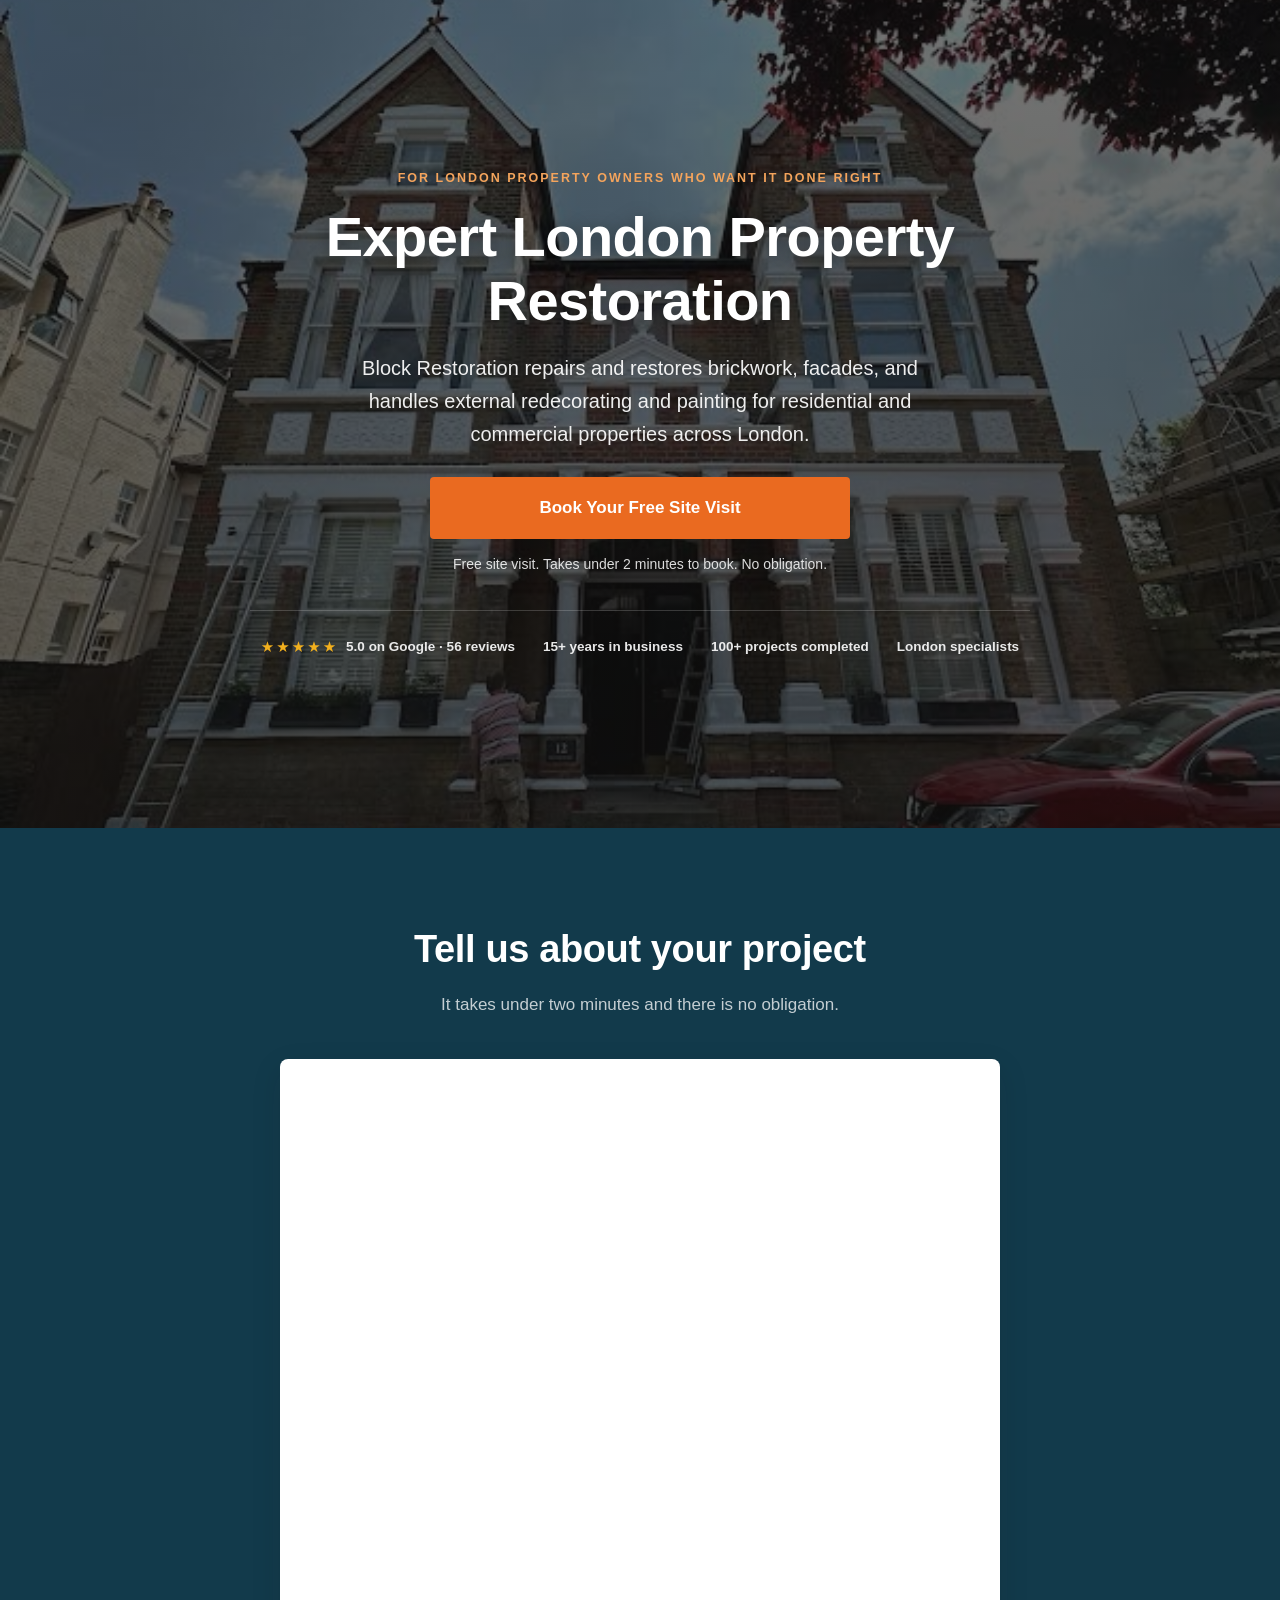
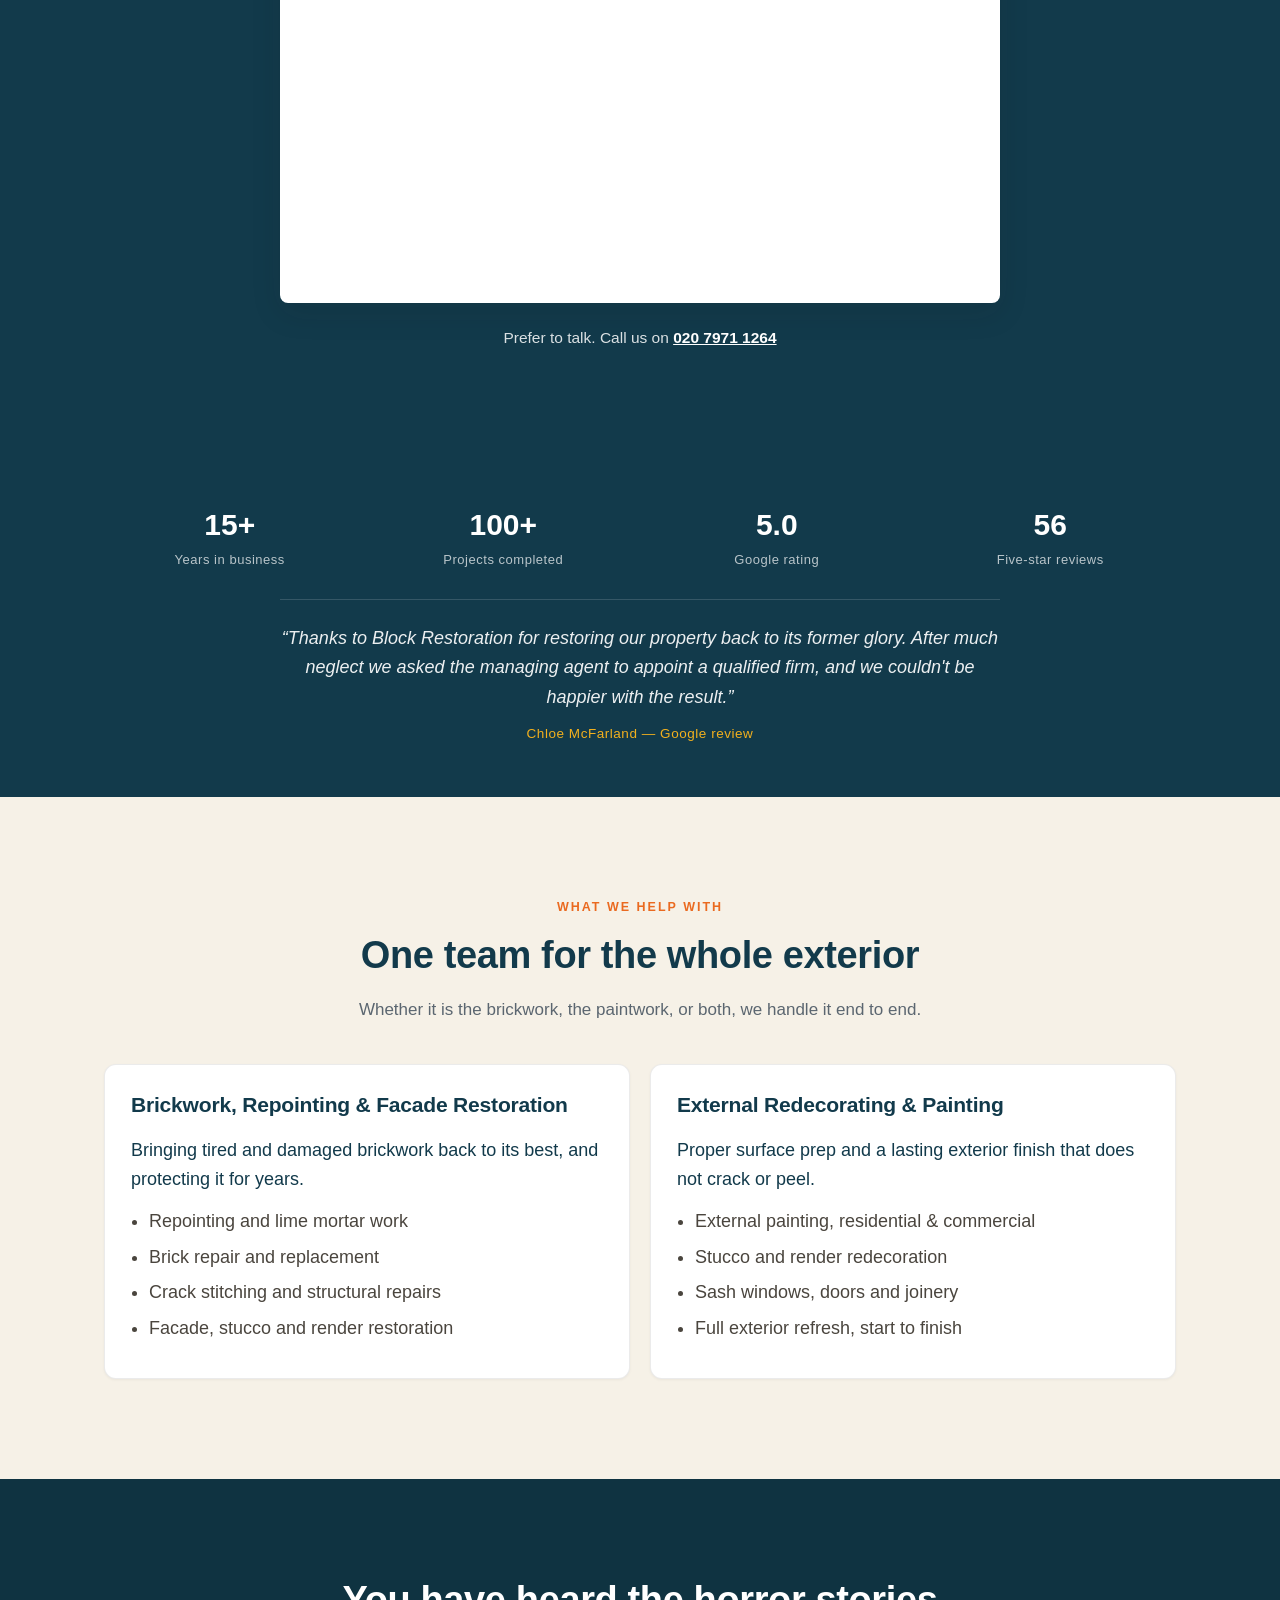
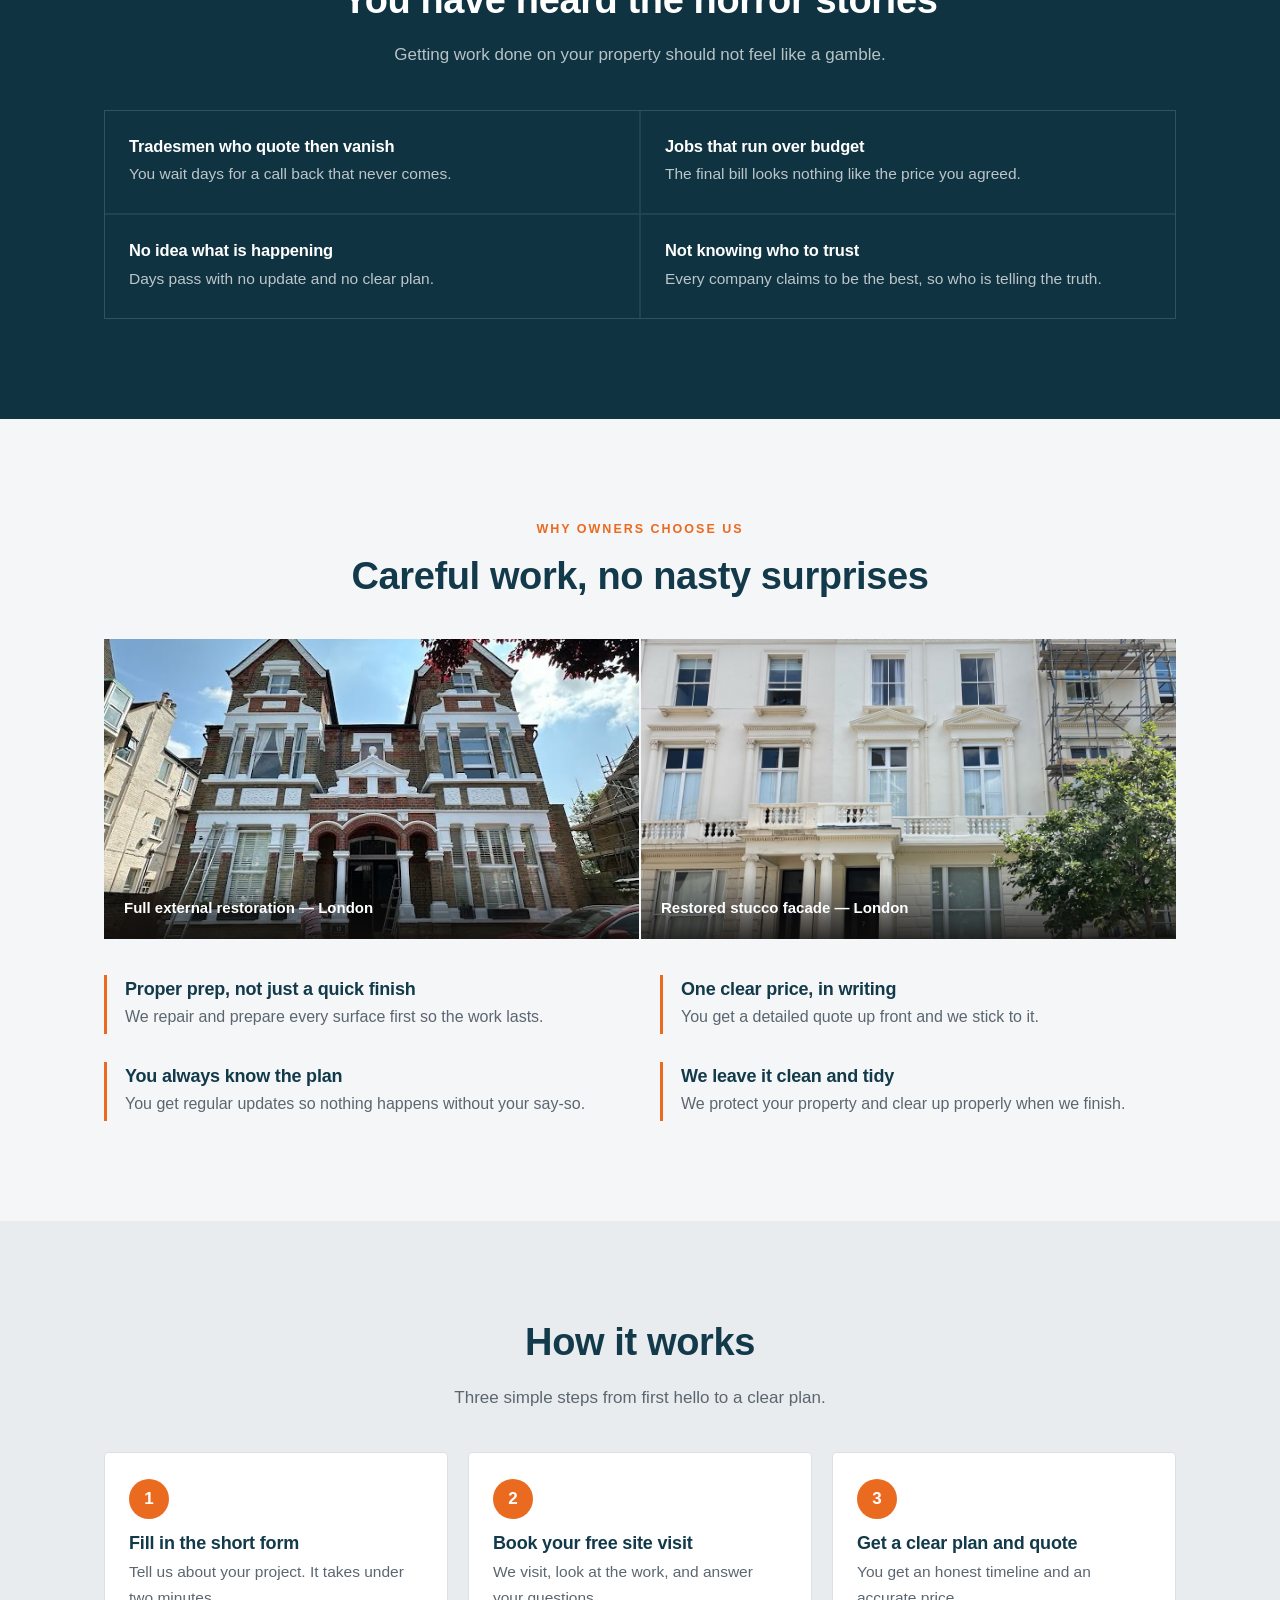
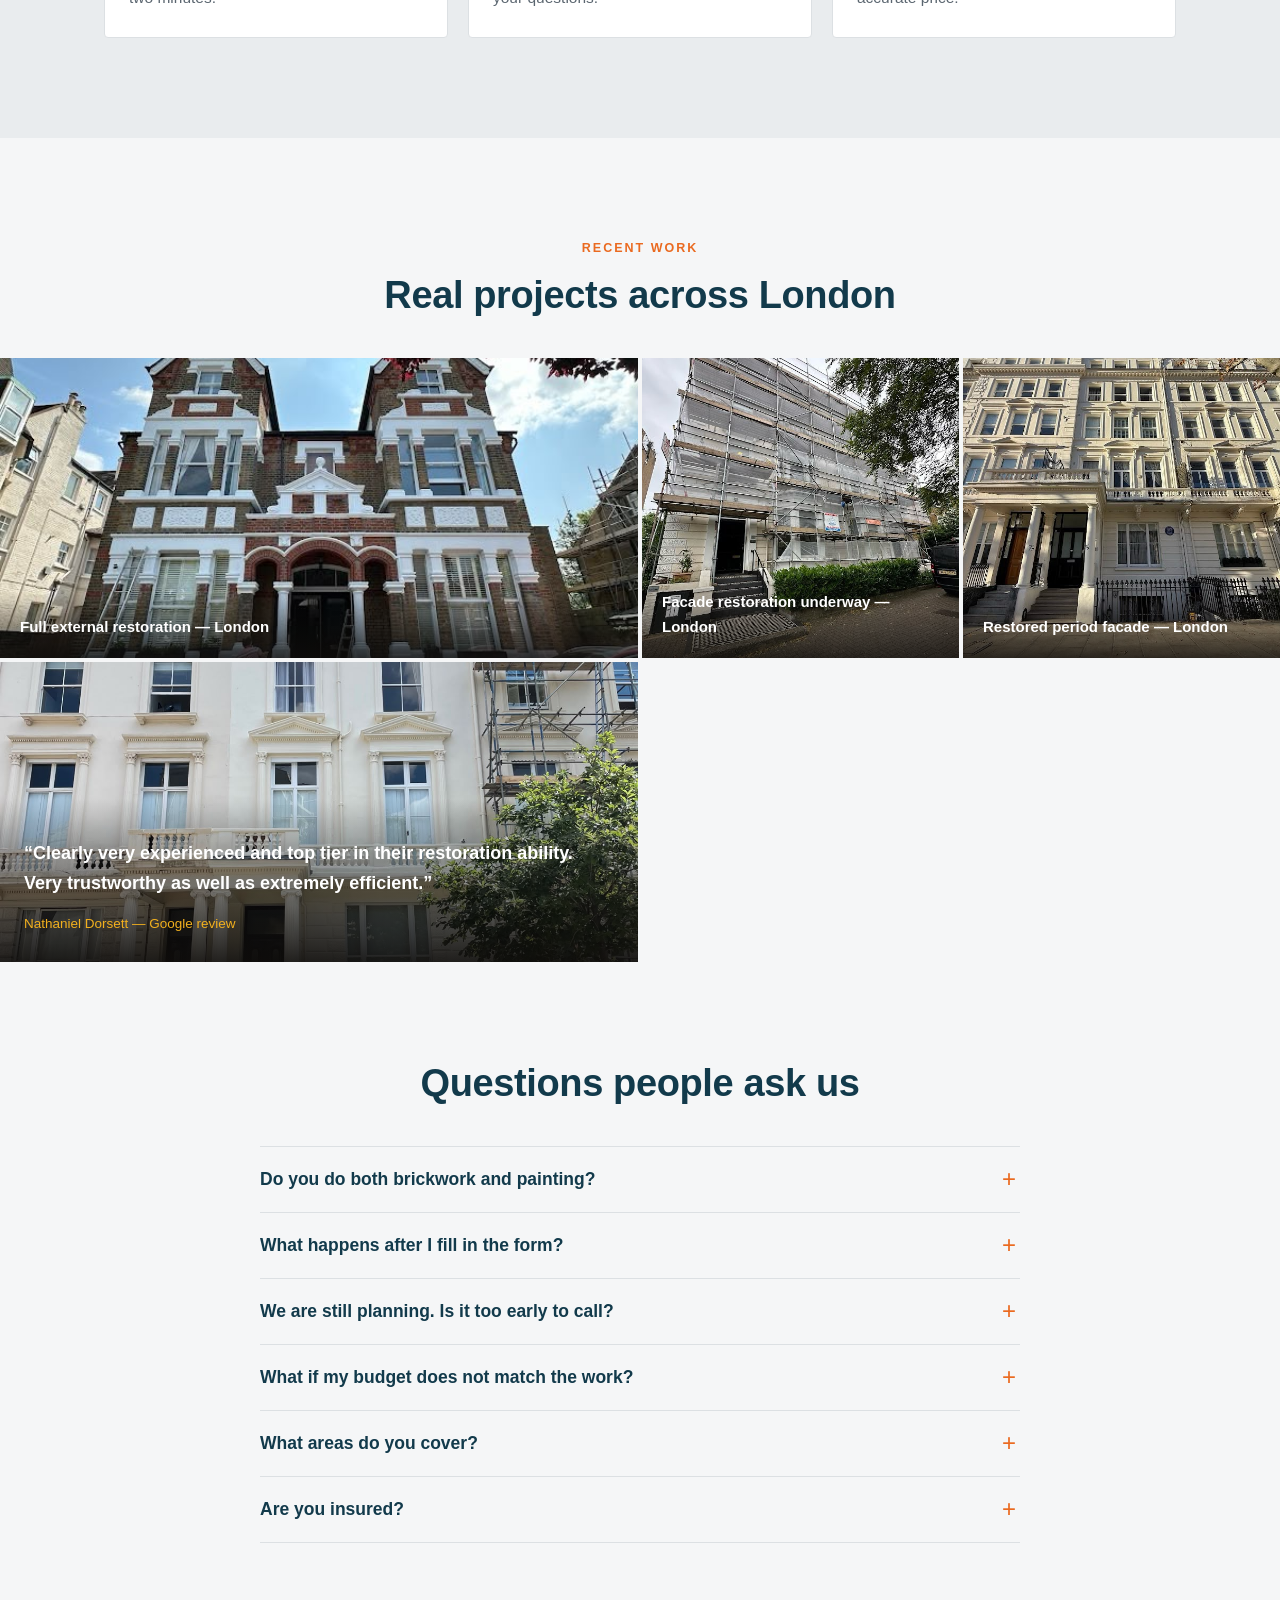
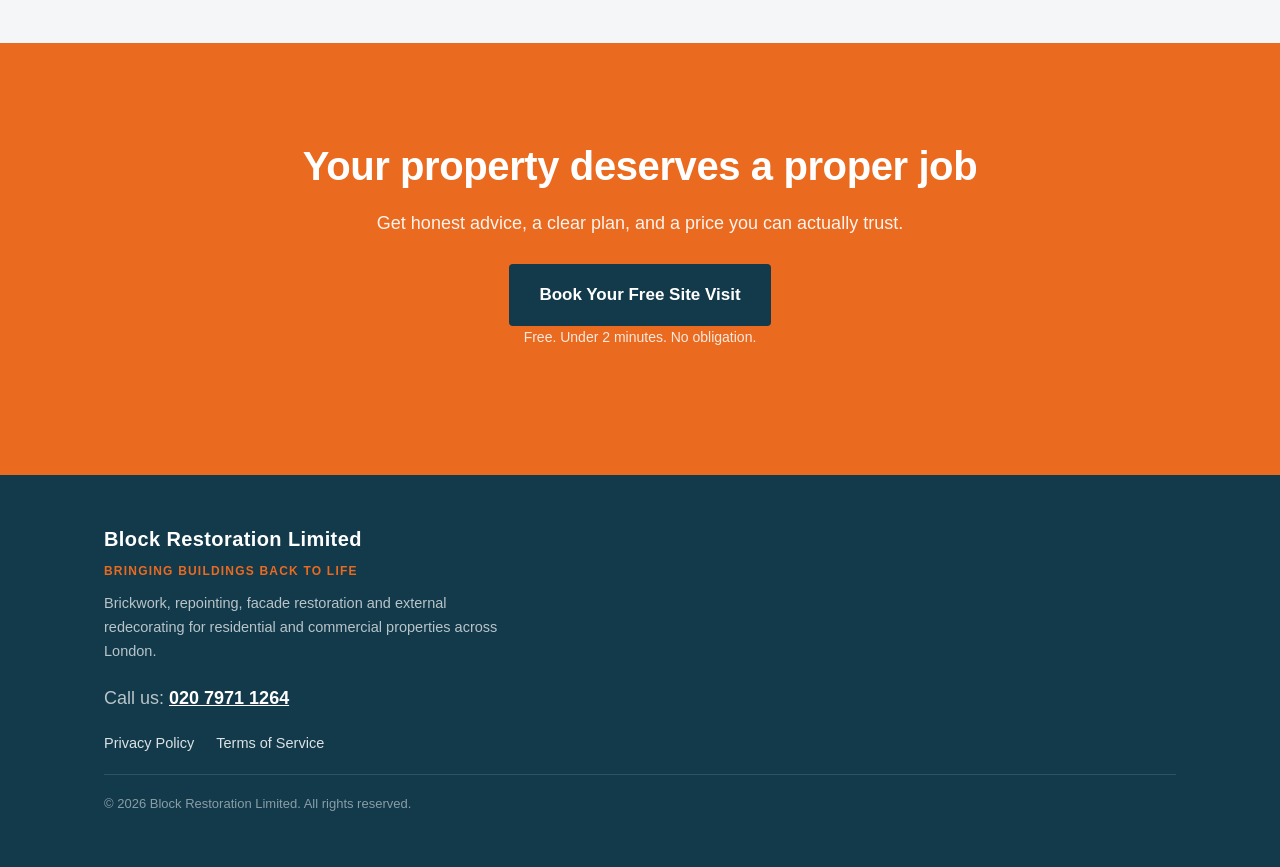
==== commit aaa0fb25: "Replace homepage project images with new photo set Swap all homepage imagery (hero background, "why " ====
--- a/index.html
+++ b/index.html
@@ -42,7 +42,7 @@
   </script>
   <!-- Google Tag Manager (HEAD) — paste GTM head snippet here when provided -->
 
-  <link rel="preload" as="image" href="images/project-6.jpg" />
+  <link rel="preload" as="image" href="images/project-9.jpg" />
   <link rel="stylesheet" href="styles.css" />
 </head>
 <body>
@@ -199,11 +199,11 @@
         <h2>Careful work, no nasty surprises</h2>
       </div>
       <div class="mech-media">
-        <div class="img" style="background-image:url('images/project-5.jpg')" role="img" aria-label="Brick and facade restoration in Maida Vale">
-          <div class="caption">Brick and facade restoration — Maida Vale</div>
-        </div>
-        <div class="img" style="background-image:url('images/project-6.jpg')" role="img" aria-label="Restored and redecorated stucco frontage in Holland Park">
-          <div class="caption">Restored stucco and cornice detail — Holland Park</div>
+        <div class="img" style="background-image:url('images/project-9.jpg')" role="img" aria-label="External restoration of a period villa in London">
+          <div class="caption">Full external restoration — London</div>
+        </div>
+        <div class="img" style="background-image:url('images/project-10.jpg')" role="img" aria-label="Restored stucco terrace facade in London">
+          <div class="caption">Restored stucco facade — London</div>
         </div>
       </div>
       <div class="mech-points">
@@ -263,31 +263,22 @@
       </div>
     </div>
     <div class="gallery">
-      <div class="img wide" style="background-image:url('images/project-5.jpg')" role="img" aria-label="Brick and facade restoration in Maida Vale">
-        <div class="caption">Brick and facade restoration — Maida Vale</div>
-      </div>
-      <div class="img" style="background-image:url('images/project-8.jpg')" role="img" aria-label="Brick cleaning and repointing on a London stock brick facade">
-        <div class="caption">Brick cleaning and repointing — London</div>
-      </div>
-      <div class="img" style="background-image:url('images/project-1.jpg')" role="img" aria-label="Restored Victorian entrance in Kensington">
-        <div class="caption">Restored entrance and mosaic path — Kensington</div>
-      </div>
-      <div class="img" style="background-image:url('images/project-7.jpg')" role="img" aria-label="Redecorated period terrace in Fulham">
-        <div class="caption">Redecorated period terrace — Fulham</div>
+      <div class="img wide" style="background-image:url('images/project-9.jpg')" role="img" aria-label="External restoration of a period villa in London">
+        <div class="caption">Full external restoration — London</div>
+      </div>
+      <div class="img" style="background-image:url('images/project-11.jpg')" role="img" aria-label="Facade restoration works underway on a London building">
+        <div class="caption">Facade restoration underway — London</div>
+      </div>
+      <div class="img" style="background-image:url('images/project-12.jpg')" role="img" aria-label="Restored period stucco terrace in London">
+        <div class="caption">Restored period facade — London</div>
       </div>
       <!-- Testimonial overlaid on a real project image (no grey cards) -->
-      <div class="img testi-over" style="background-image:url('images/project-2.jpg')" role="img" aria-label="External redecoration in Notting Hill">
+      <div class="img testi-over" style="background-image:url('images/project-10.jpg')" role="img" aria-label="Restored stucco terrace in London">
         <div class="t-inner">
           <!-- Real verified Google review -->
           <blockquote>“Clearly very experienced and top tier in their restoration ability. Very trustworthy as well as extremely efficient.”</blockquote>
           <cite>Nathaniel Dorsett — Google review</cite>
         </div>
-      </div>
-      <div class="img wide" style="background-image:url('images/project-6.jpg')" role="img" aria-label="Restored stucco frontage in Holland Park">
-        <div class="caption">Restored stucco and cornice detail — Holland Park</div>
-      </div>
-      <div class="img wide" style="background-image:url('images/project-3.jpg')" role="img" aria-label="Full facade refurbishment underway in Earls Court">
-        <div class="caption">Full facade refurbishment underway — Earls Court</div>
       </div>
     </div>
   </section>
--- a/styles.css
+++ b/styles.css
@@ -444,7 +444,7 @@
 .hero--restore {
   background-image:
     linear-gradient(rgba(18,17,16,.58), rgba(18,17,16,.72)),
-    url("images/project-6.jpg");
+    url("images/project-9.jpg");
 }
 /* Two-service grid so brickwork and decorating visitors both see themselves */
 .services { background: var(--sand, #f6f1e7); }
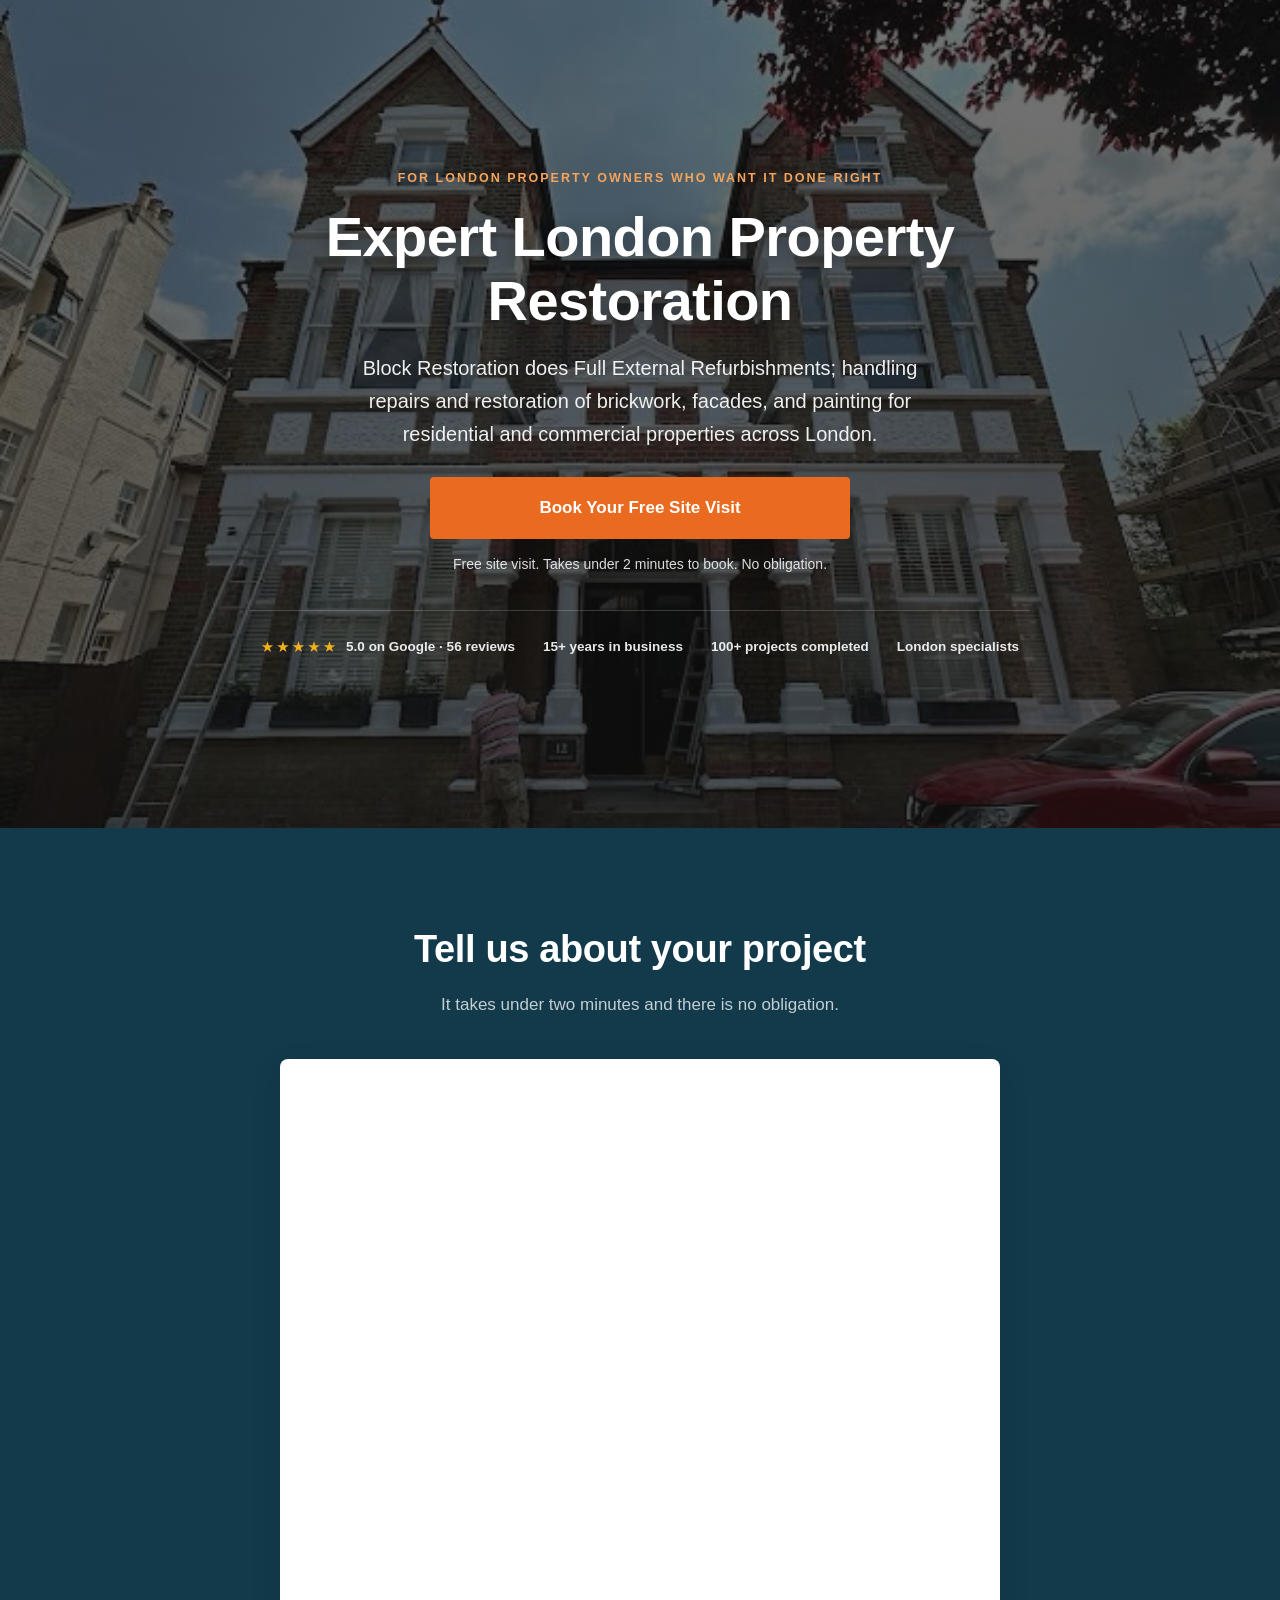
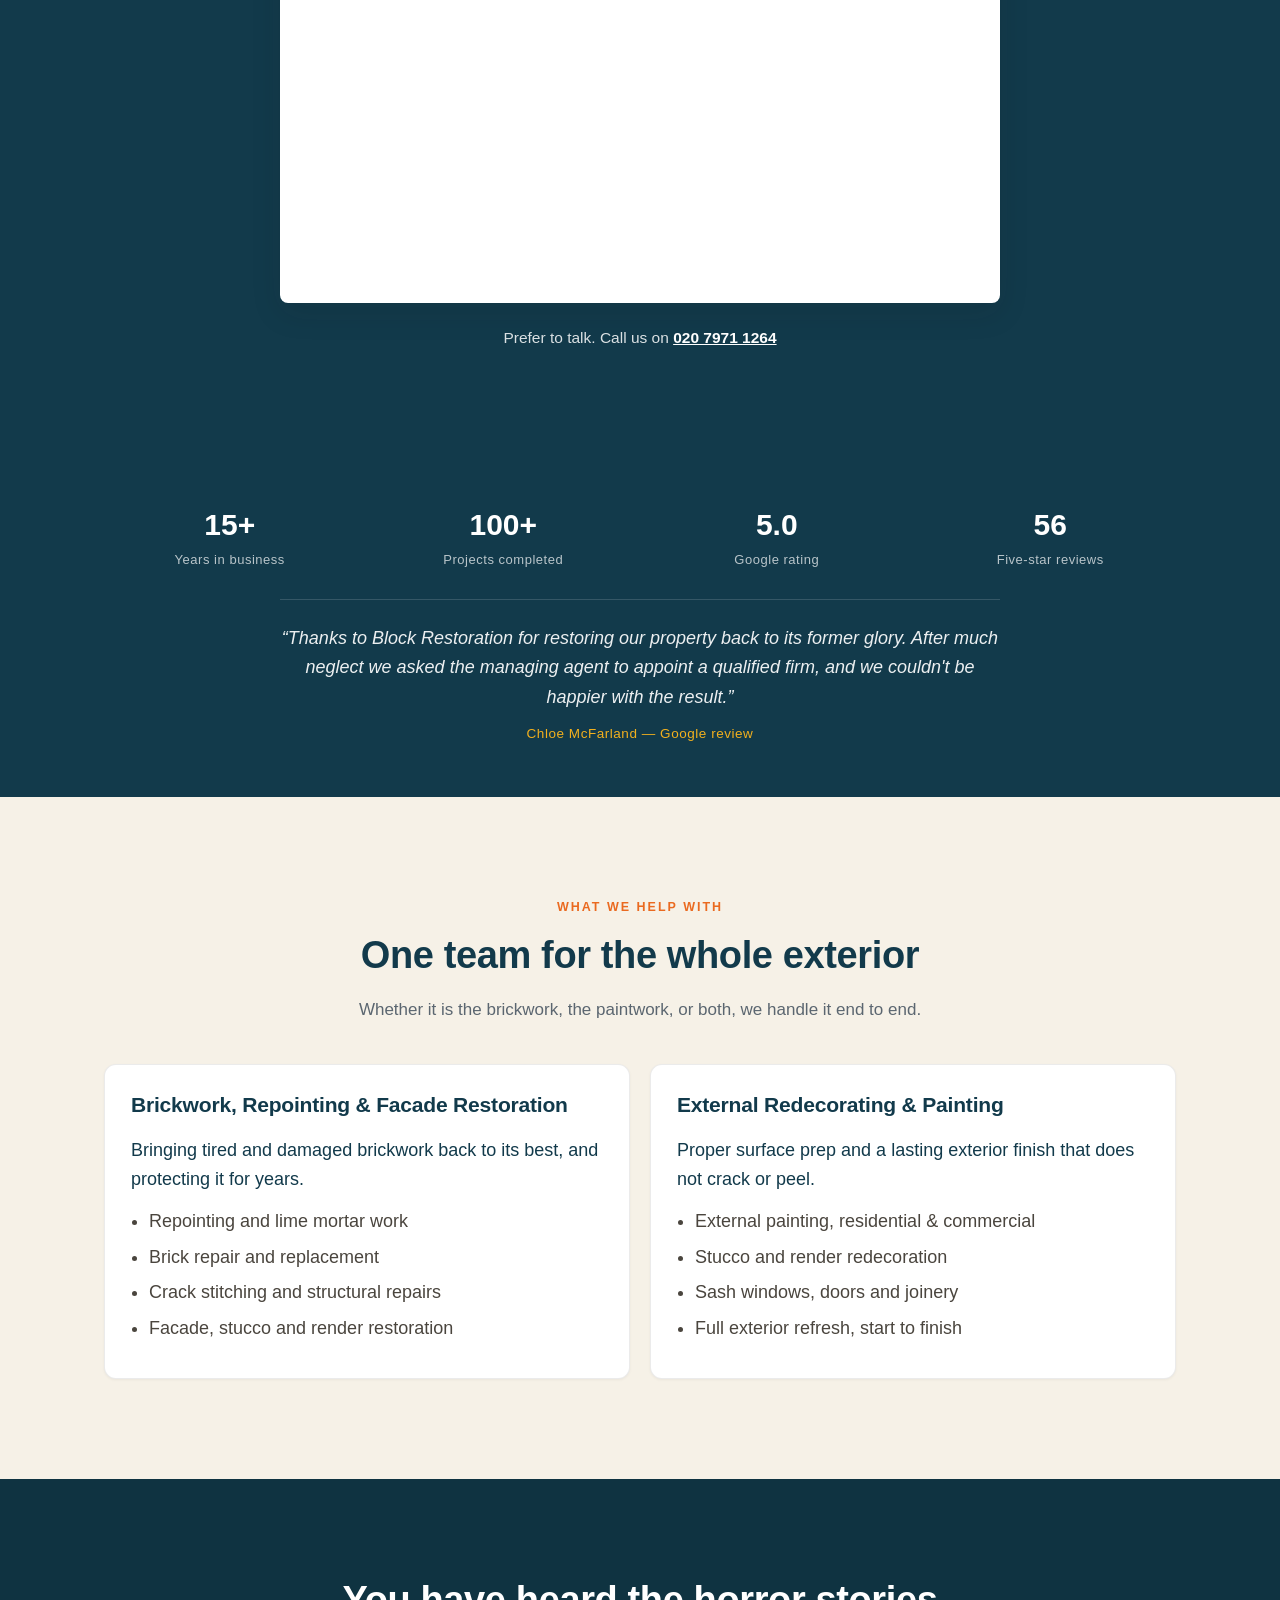
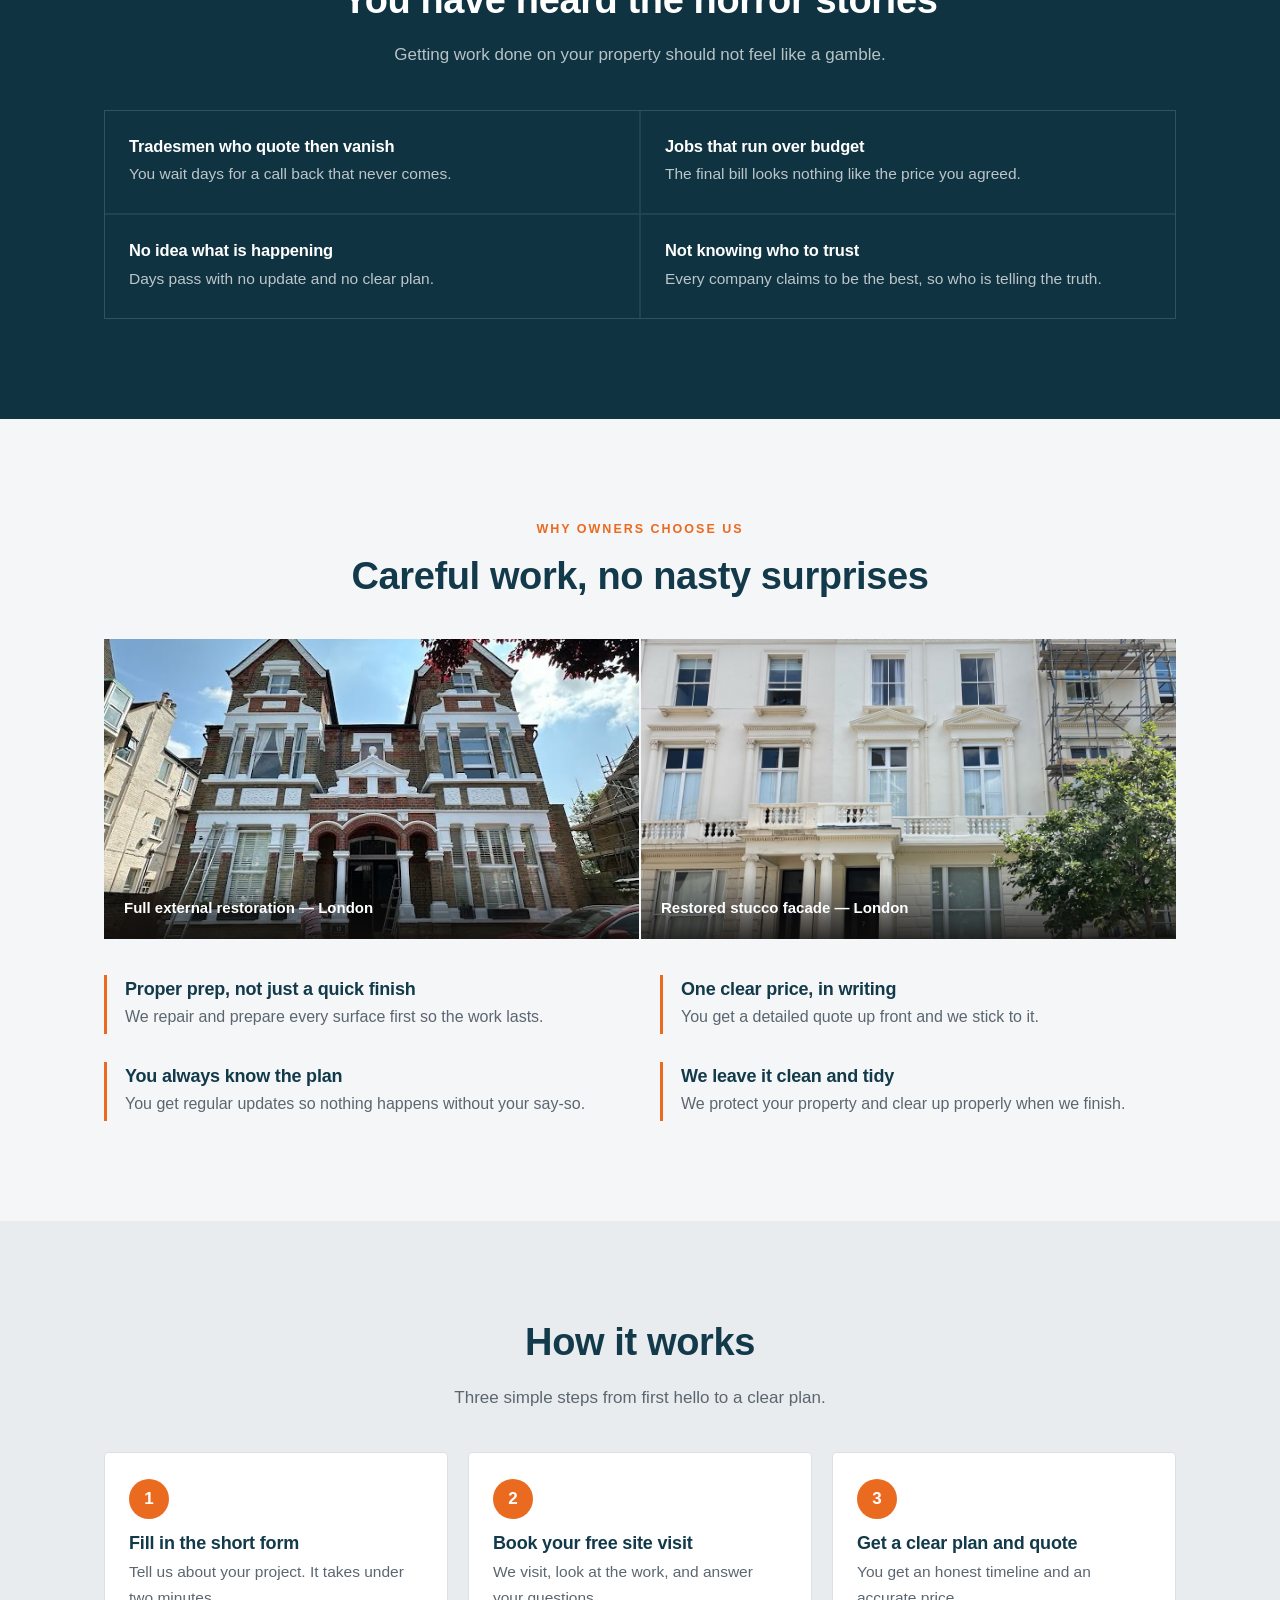
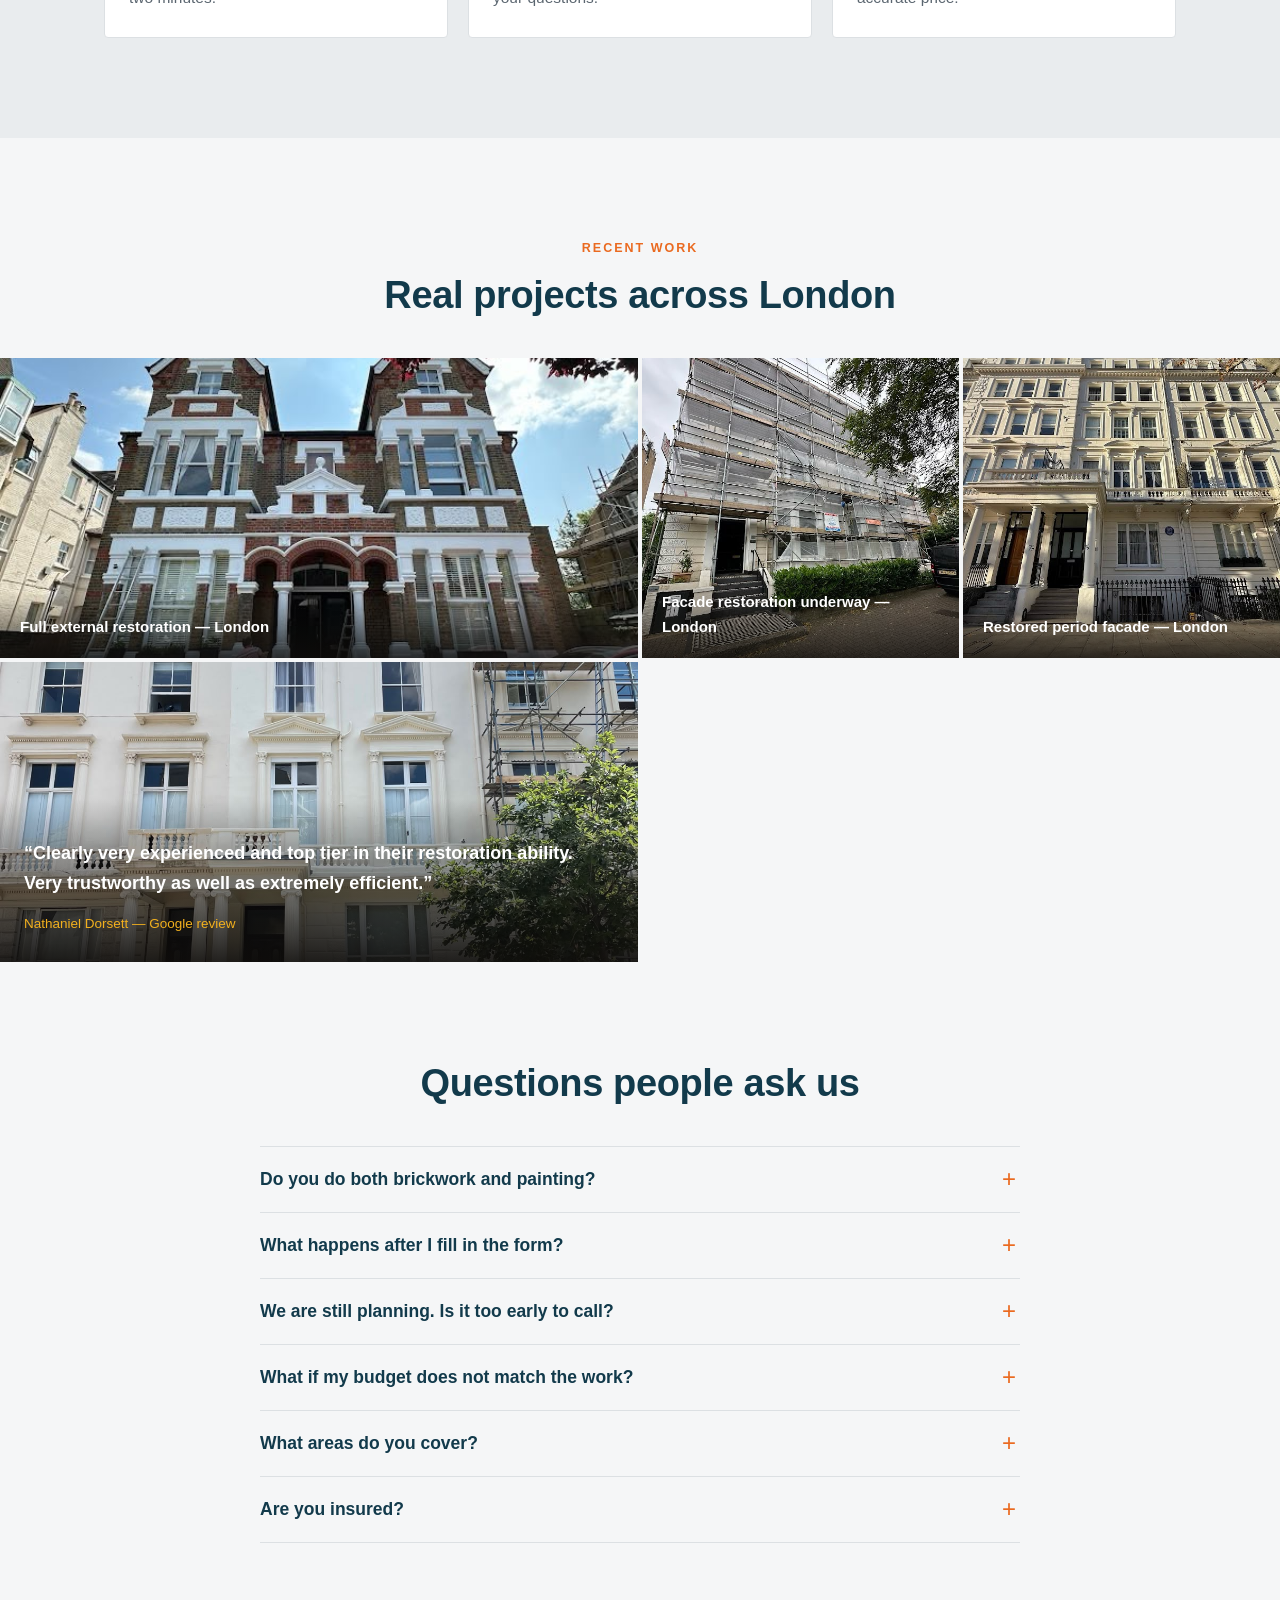
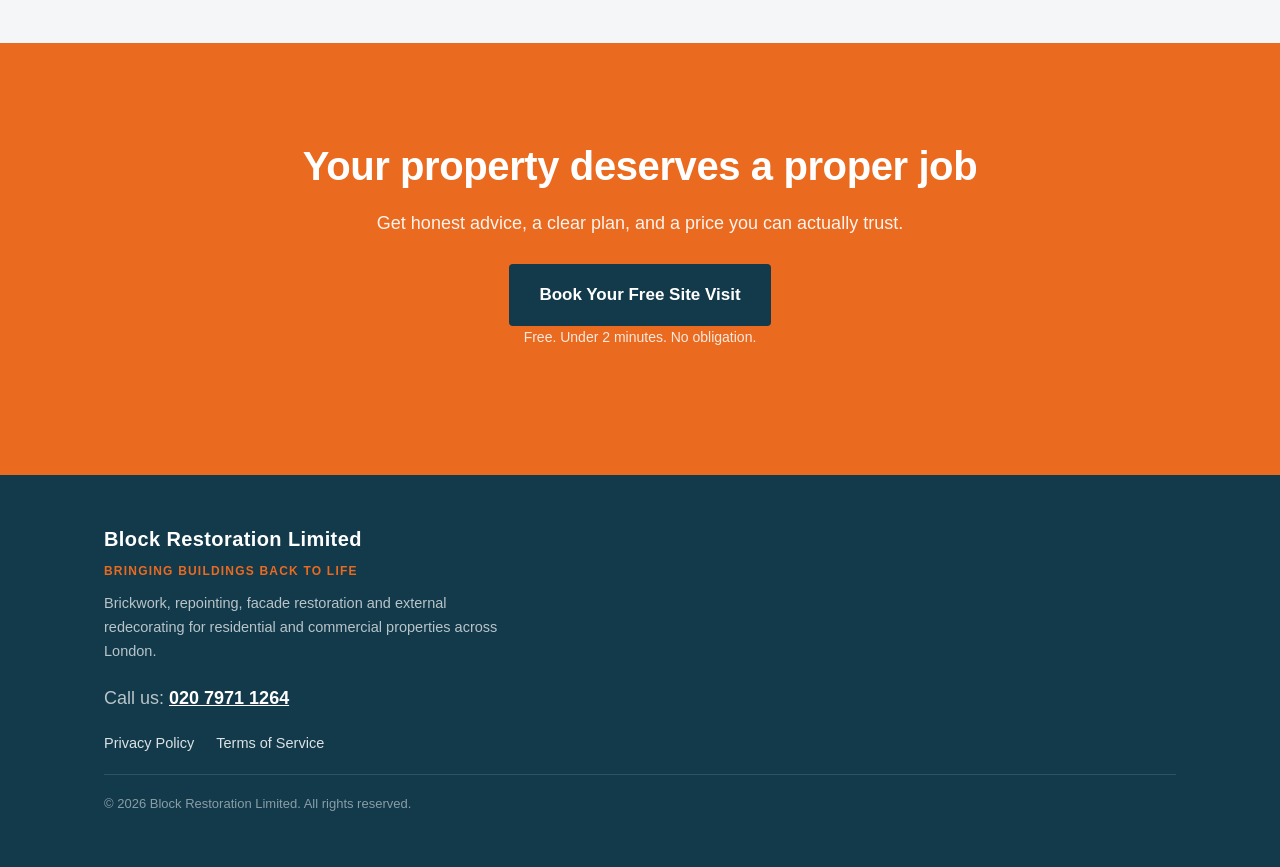
==== commit 63607eb8: "Update homepage hero subheadline copy Reword the hero lead to lead with "Full External Refurbishment" ====
--- a/index.html
+++ b/index.html
@@ -54,7 +54,7 @@
       <div class="hero-inner">
         <p class="eyebrow">For London property owners who want it done right</p>
         <h1>Expert London Property Restoration</h1>
-        <p class="lead">Block Restoration repairs and restores brickwork, facades, and handles external redecorating and painting for residential and commercial properties across London.</p>
+        <p class="lead">Block Restoration does Full External Refurbishments; handling repairs and restoration of brickwork, facades, and painting for residential and commercial properties across London.</p>
         <div class="cta-row">
           <a href="#form" class="btn" data-cta>Book Your Free Site Visit</a>
         </div>
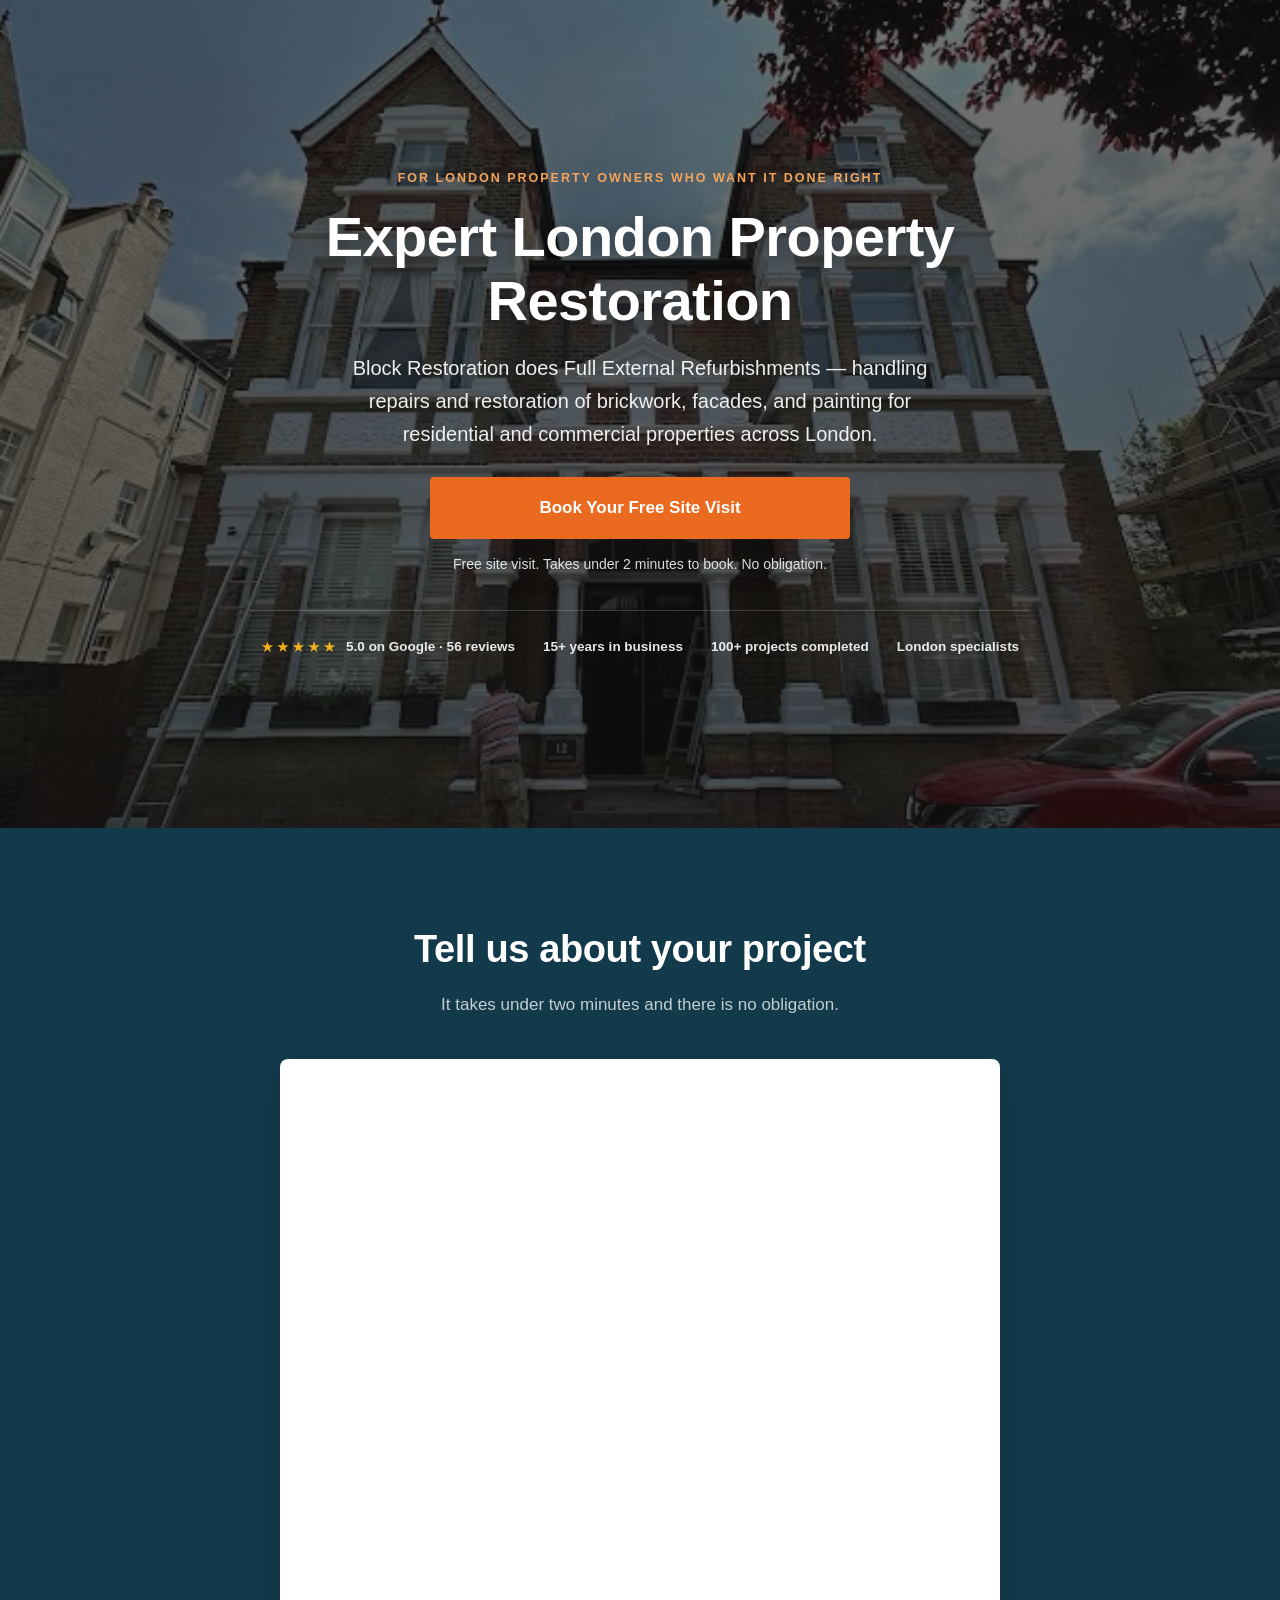
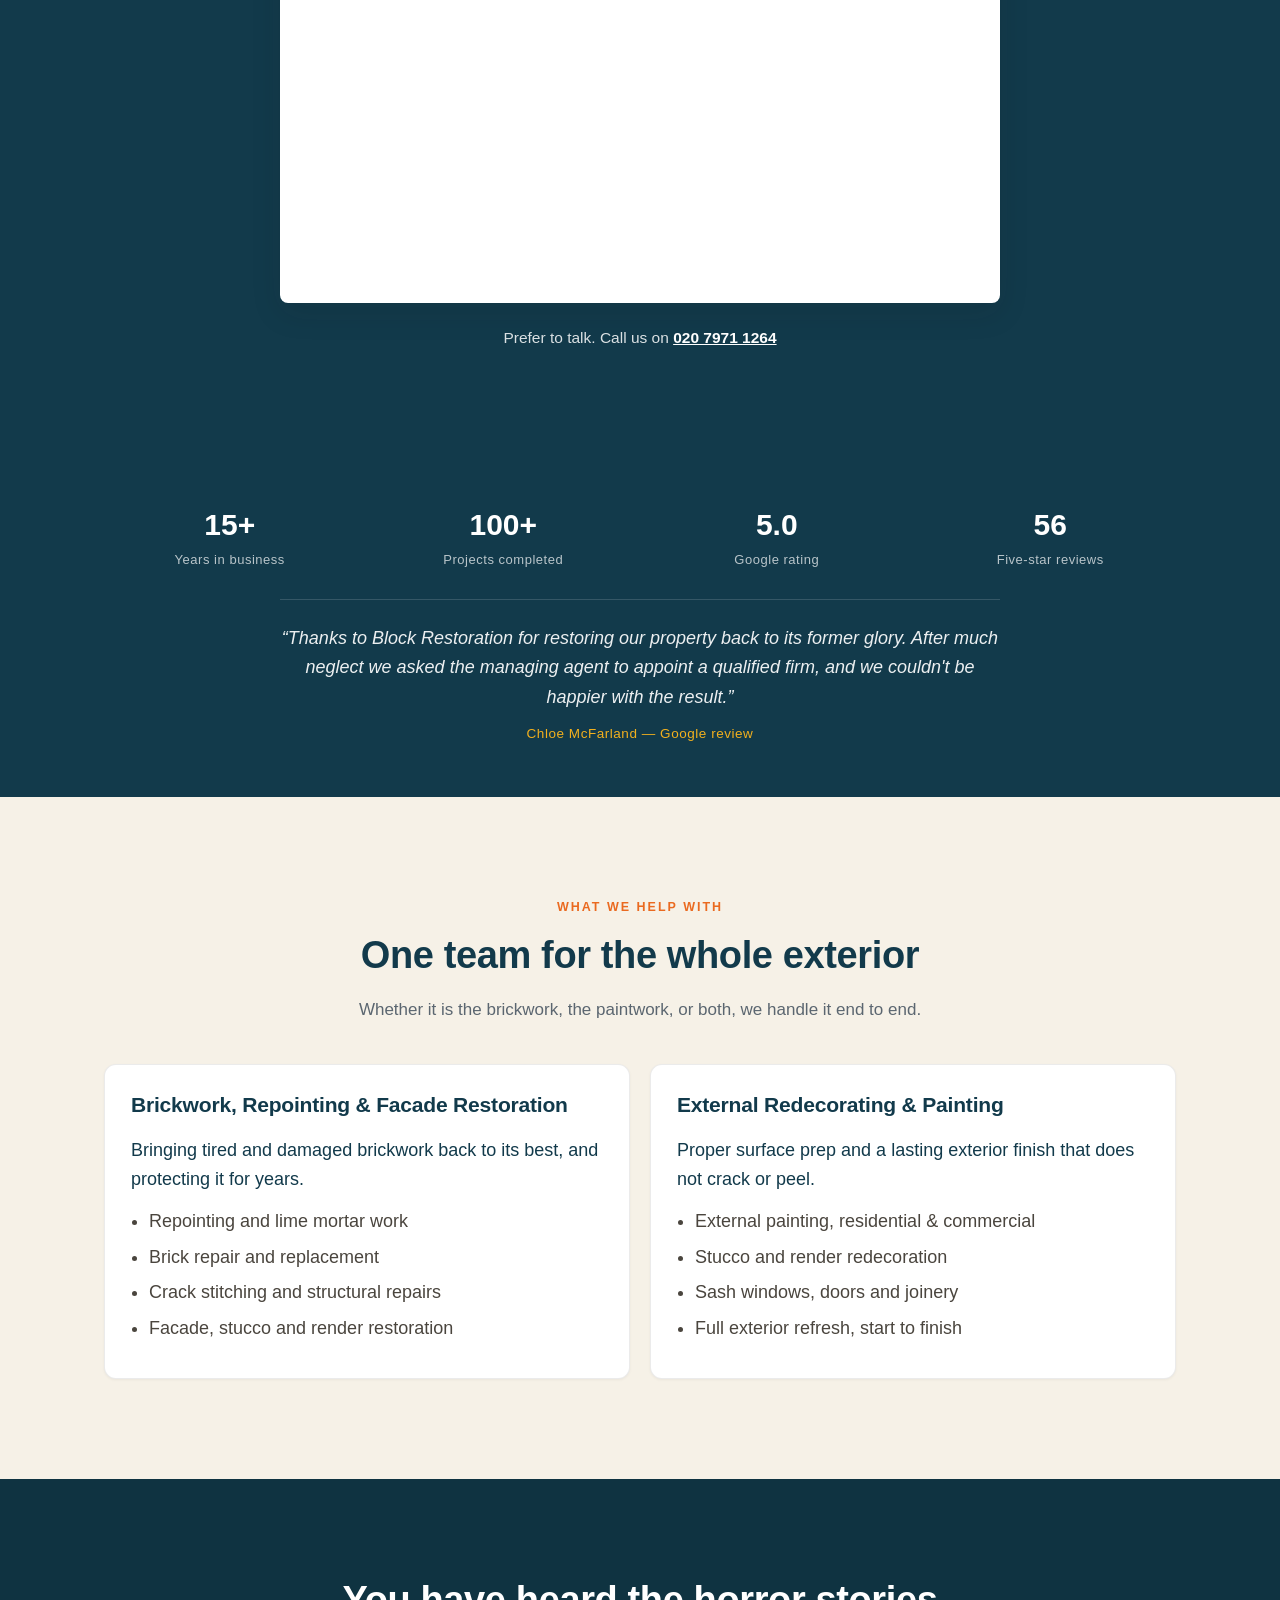
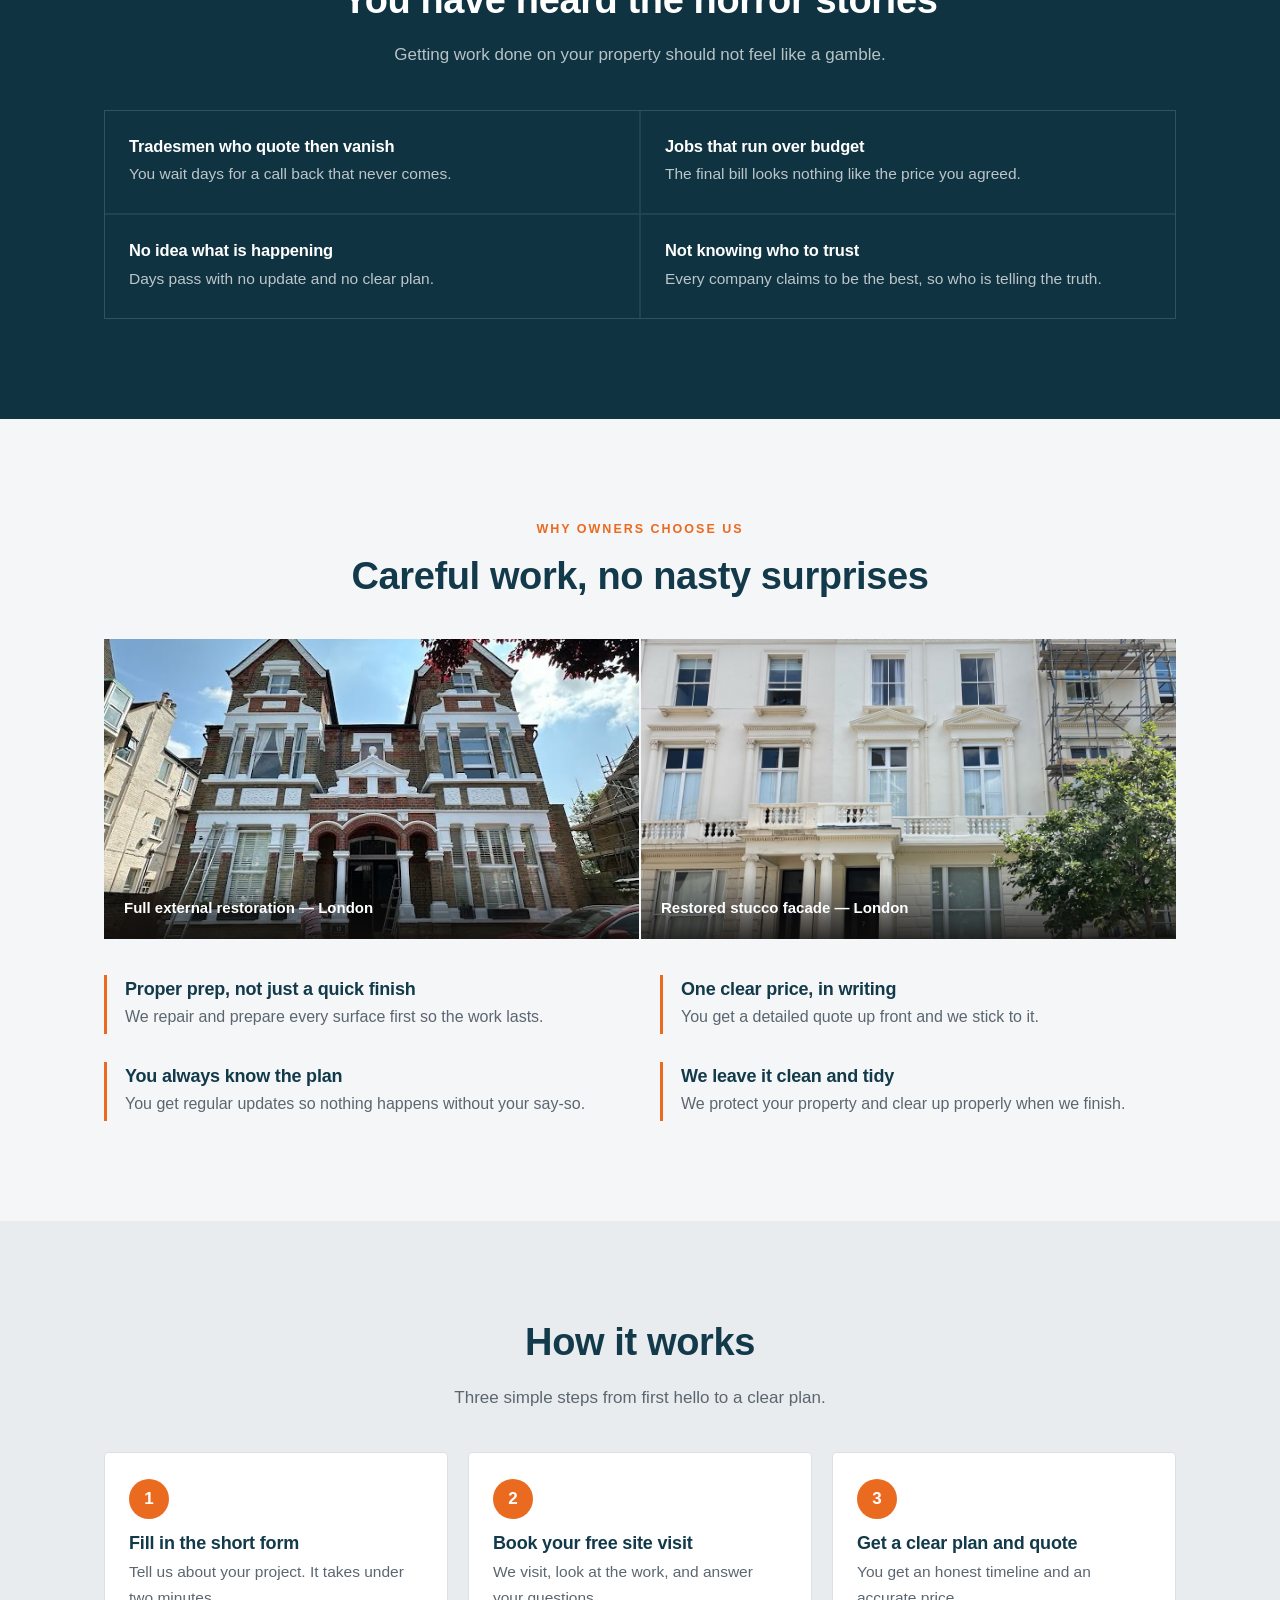
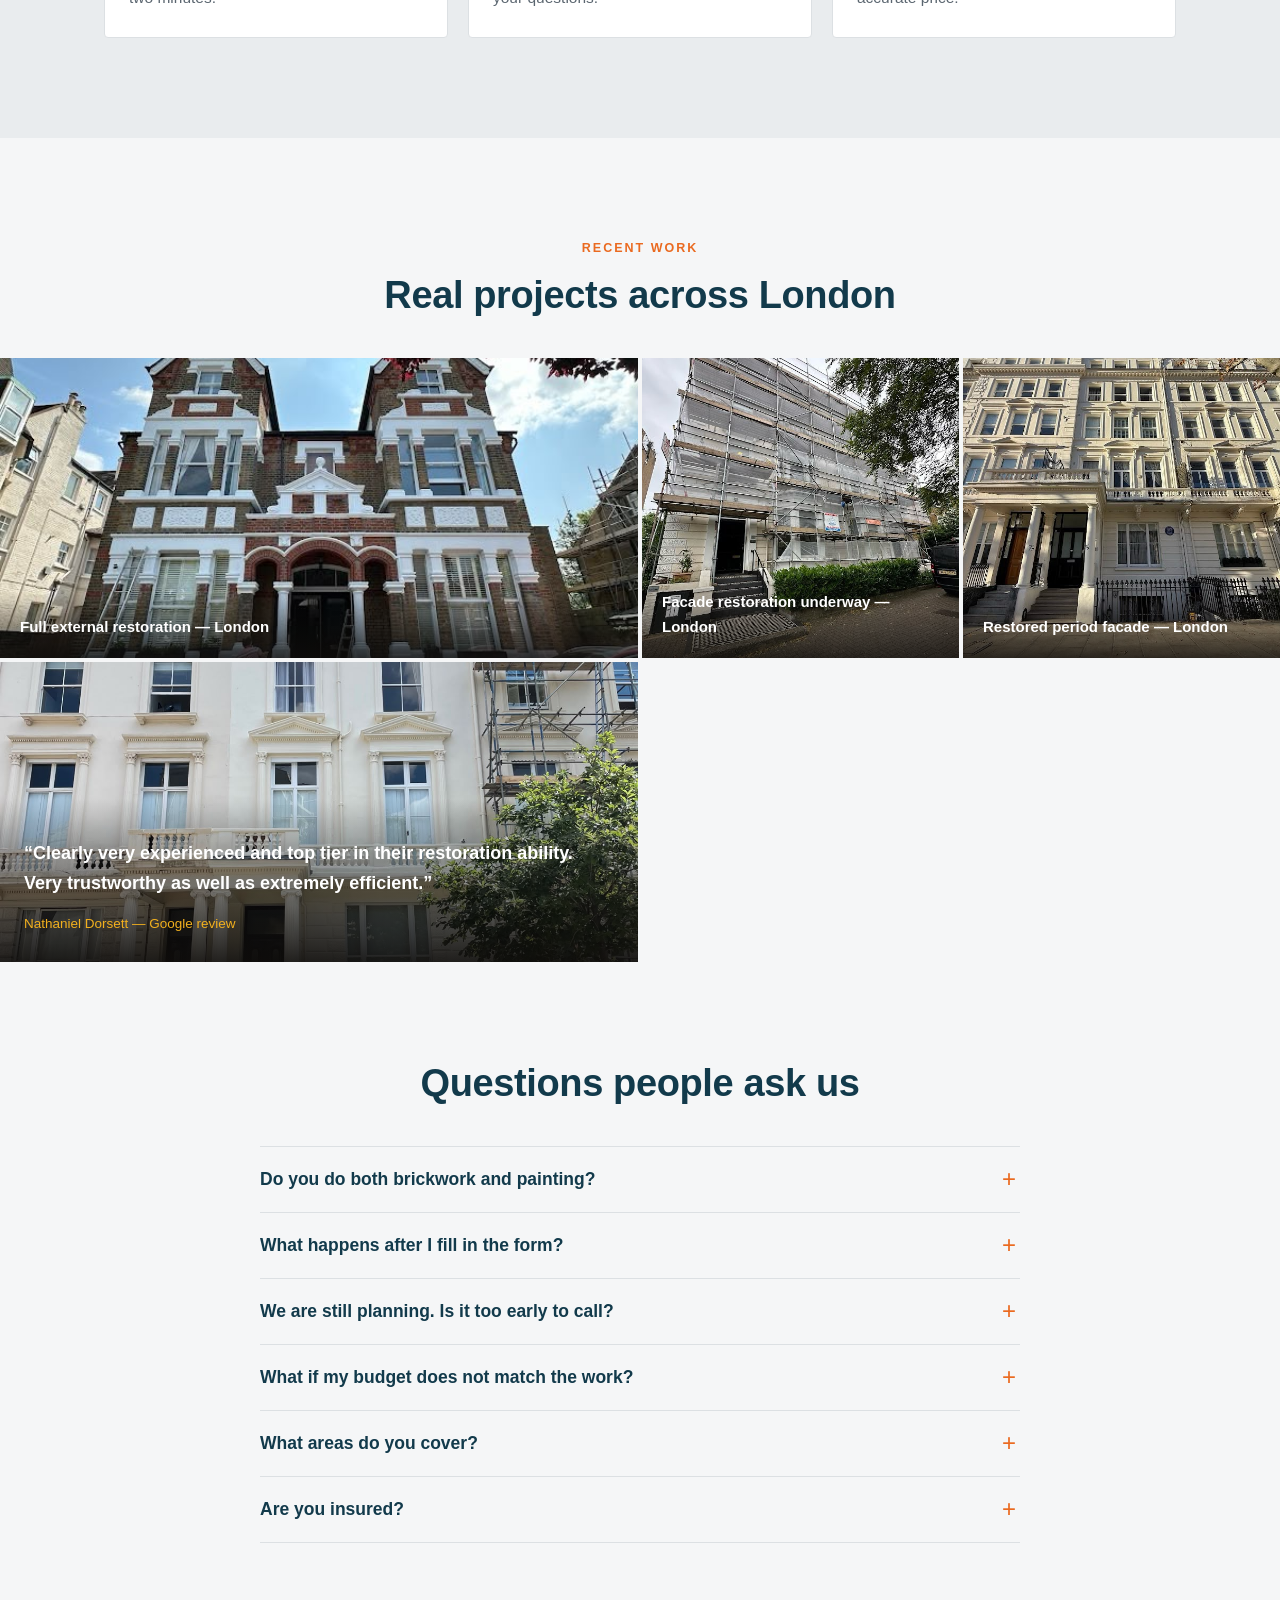
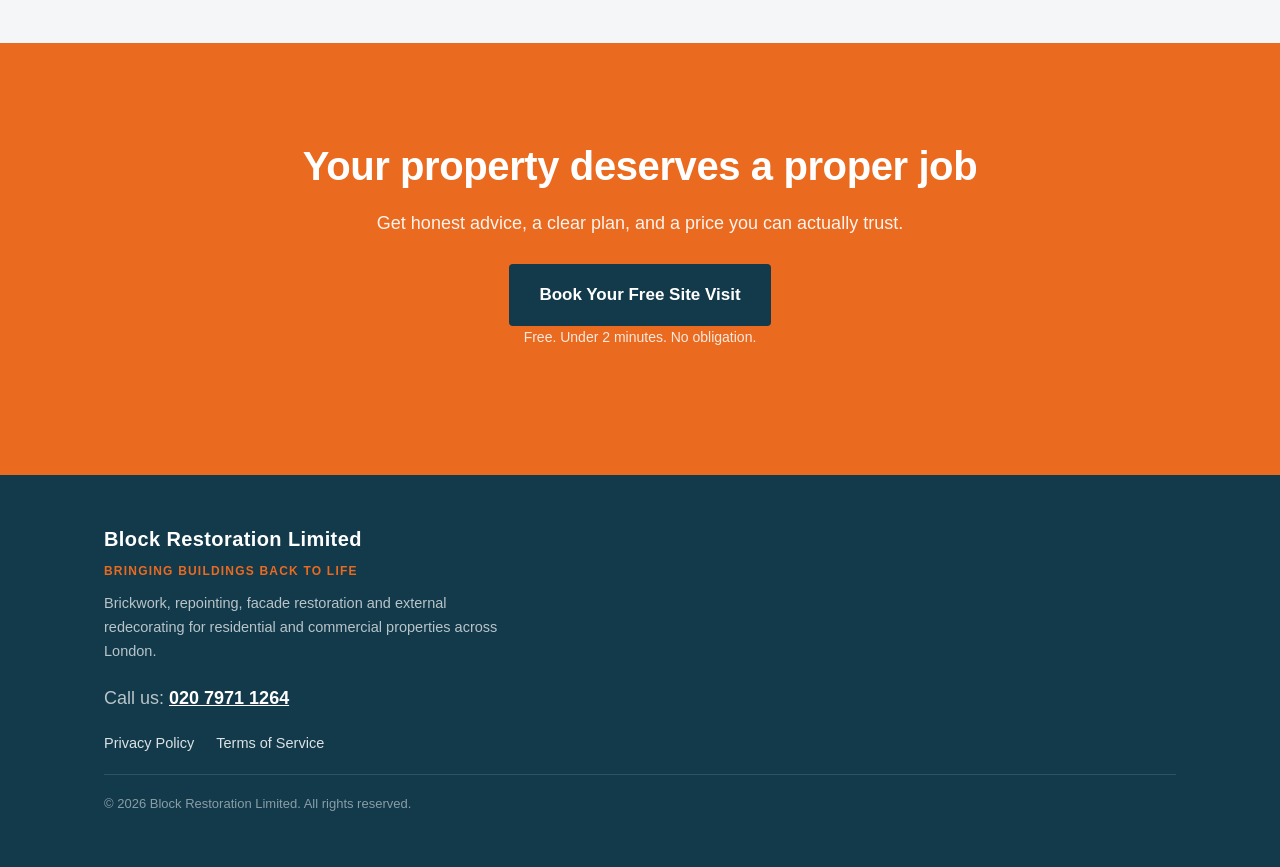
==== commit dfda8add: "Fix hero subheadline punctuation Replace the semicolon with an em dash for cleaner reading.  Co-Auth" ====
--- a/index.html
+++ b/index.html
@@ -54,7 +54,7 @@
       <div class="hero-inner">
         <p class="eyebrow">For London property owners who want it done right</p>
         <h1>Expert London Property Restoration</h1>
-        <p class="lead">Block Restoration does Full External Refurbishments; handling repairs and restoration of brickwork, facades, and painting for residential and commercial properties across London.</p>
+        <p class="lead">Block Restoration does Full External Refurbishments — handling repairs and restoration of brickwork, facades, and painting for residential and commercial properties across London.</p>
         <div class="cta-row">
           <a href="#form" class="btn" data-cta>Book Your Free Site Visit</a>
         </div>
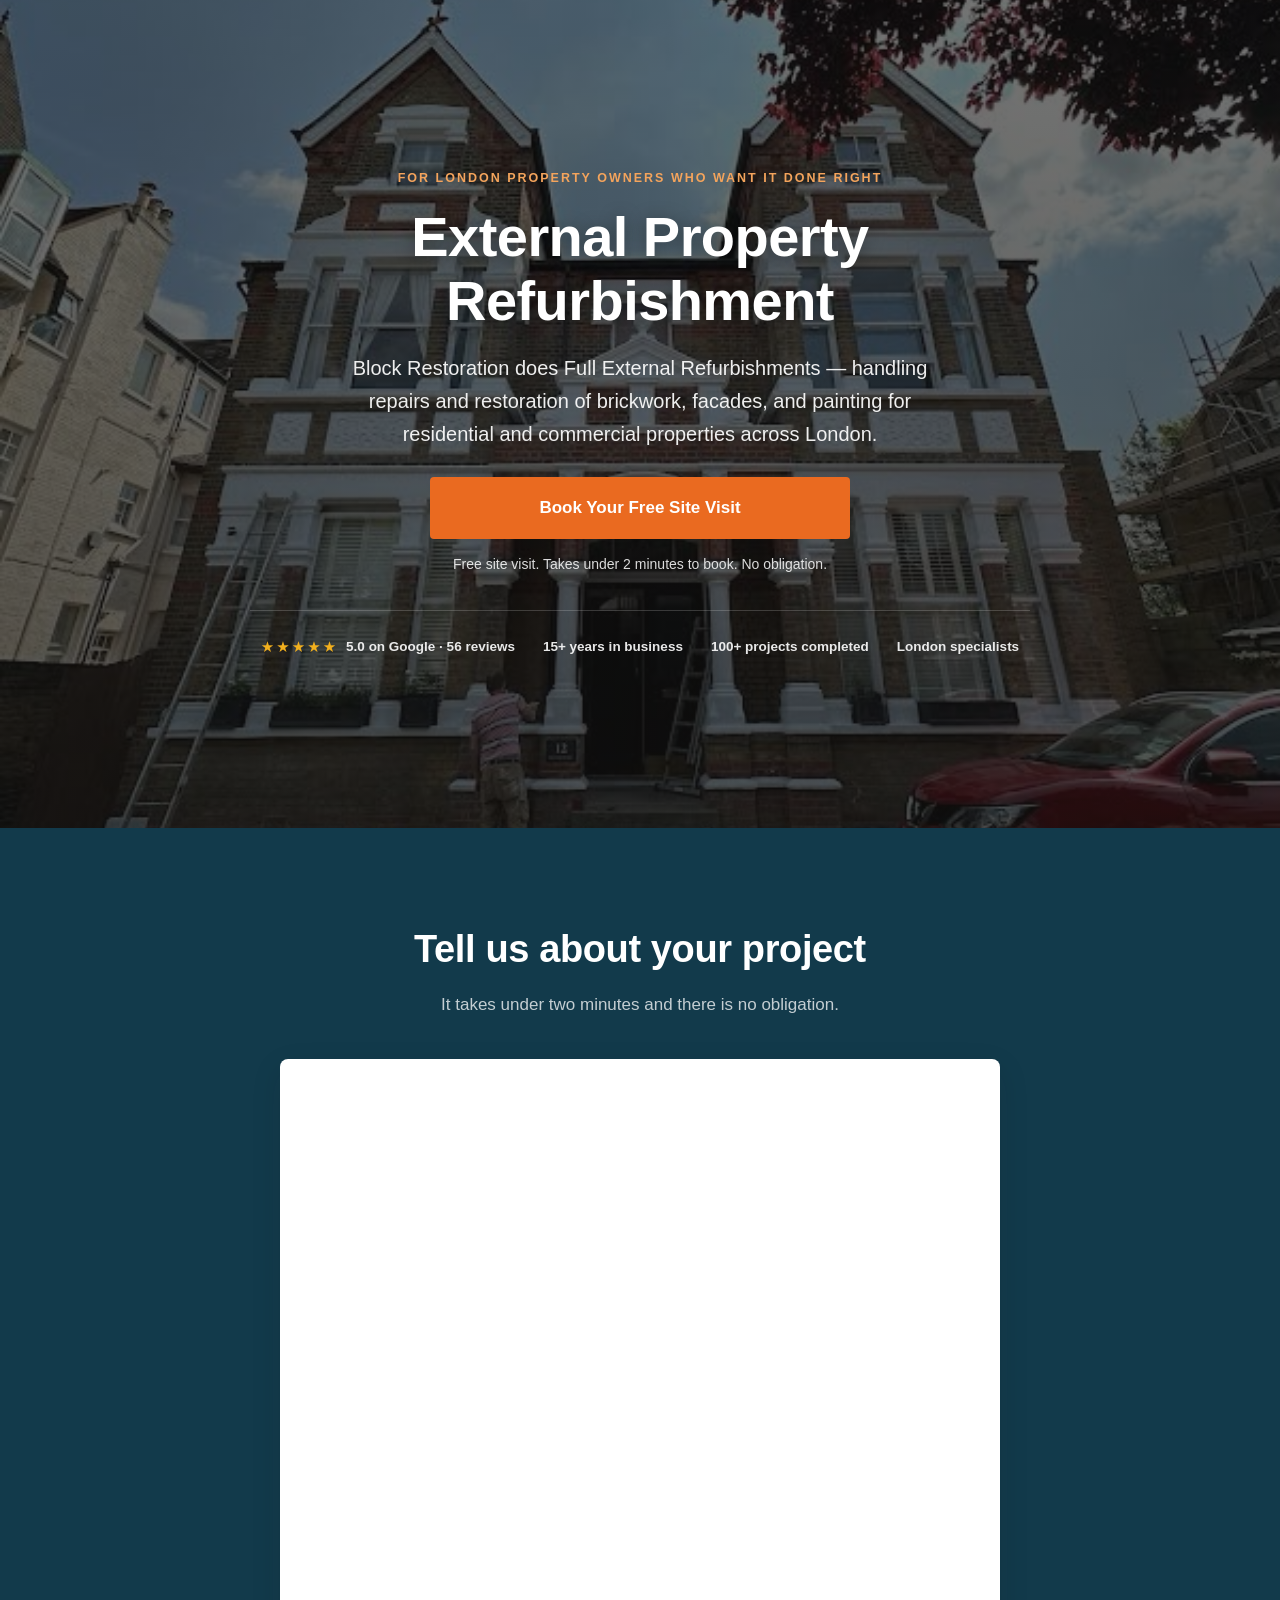
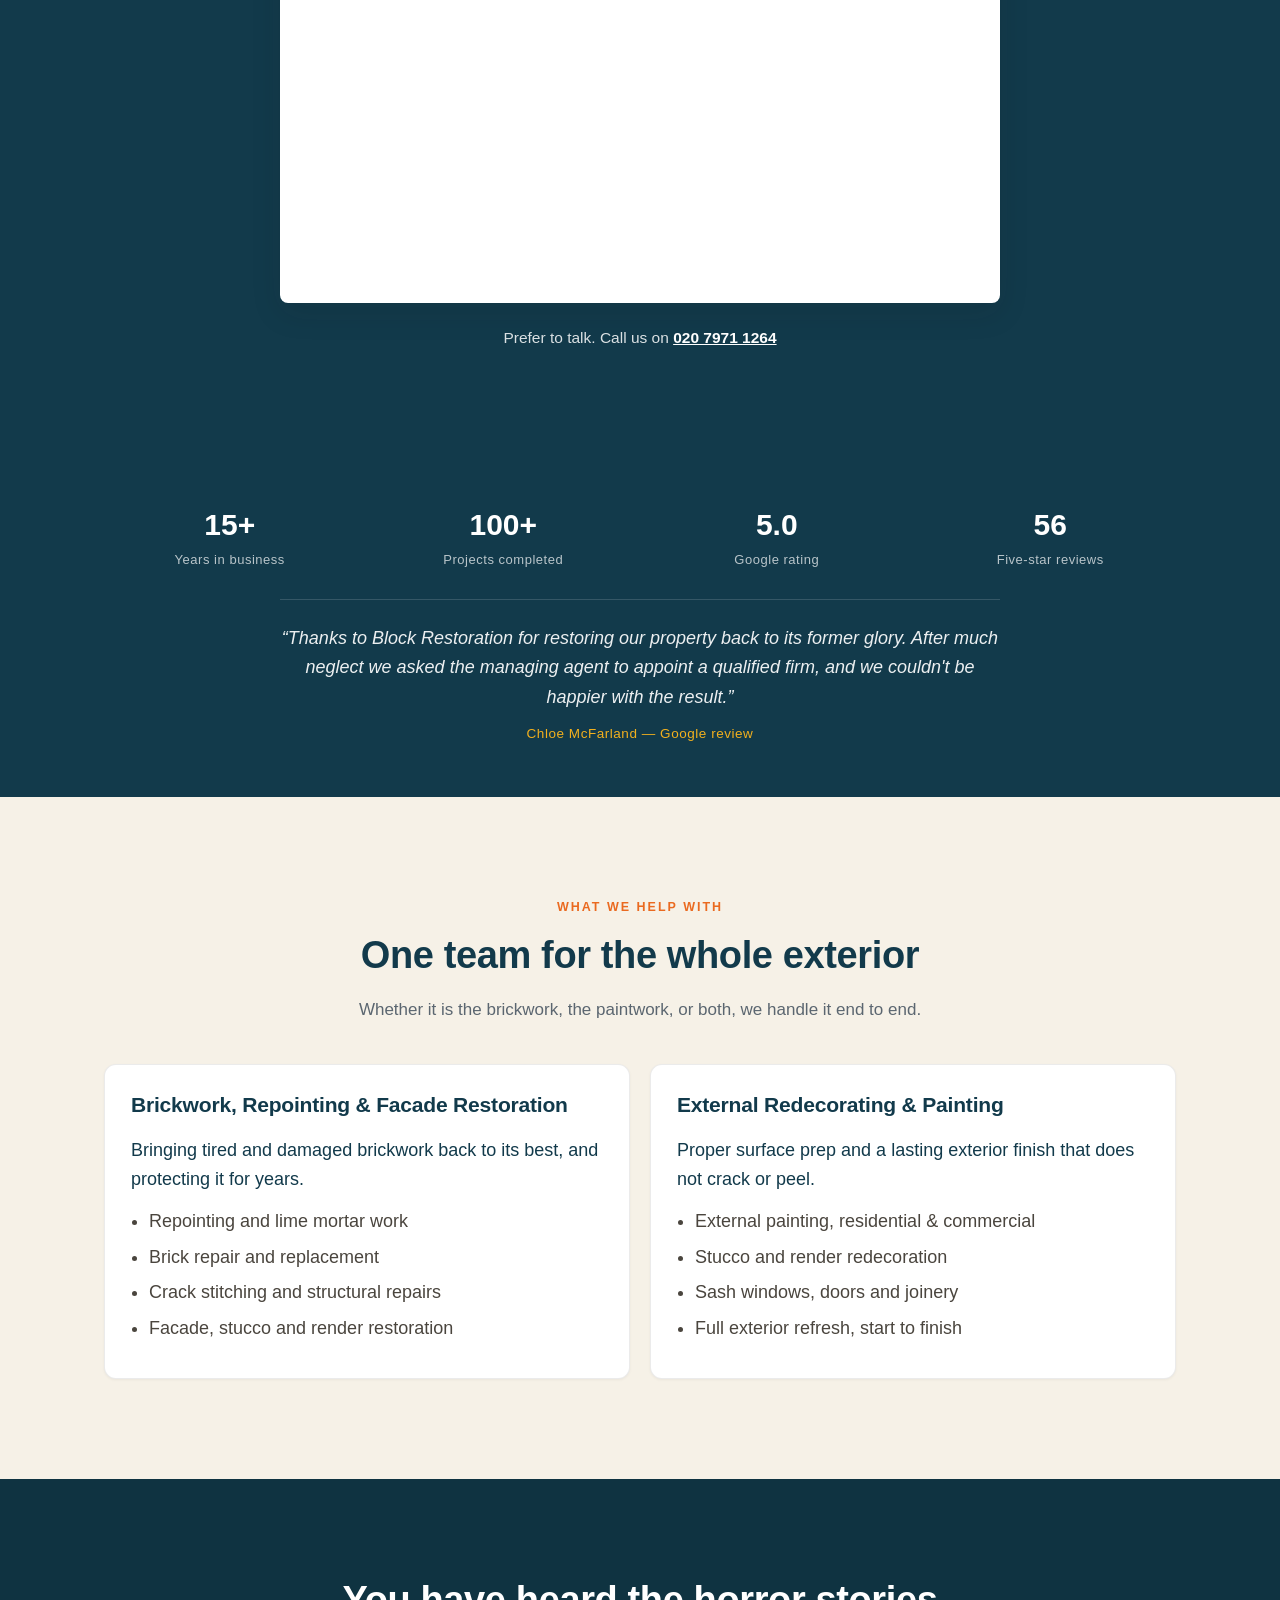
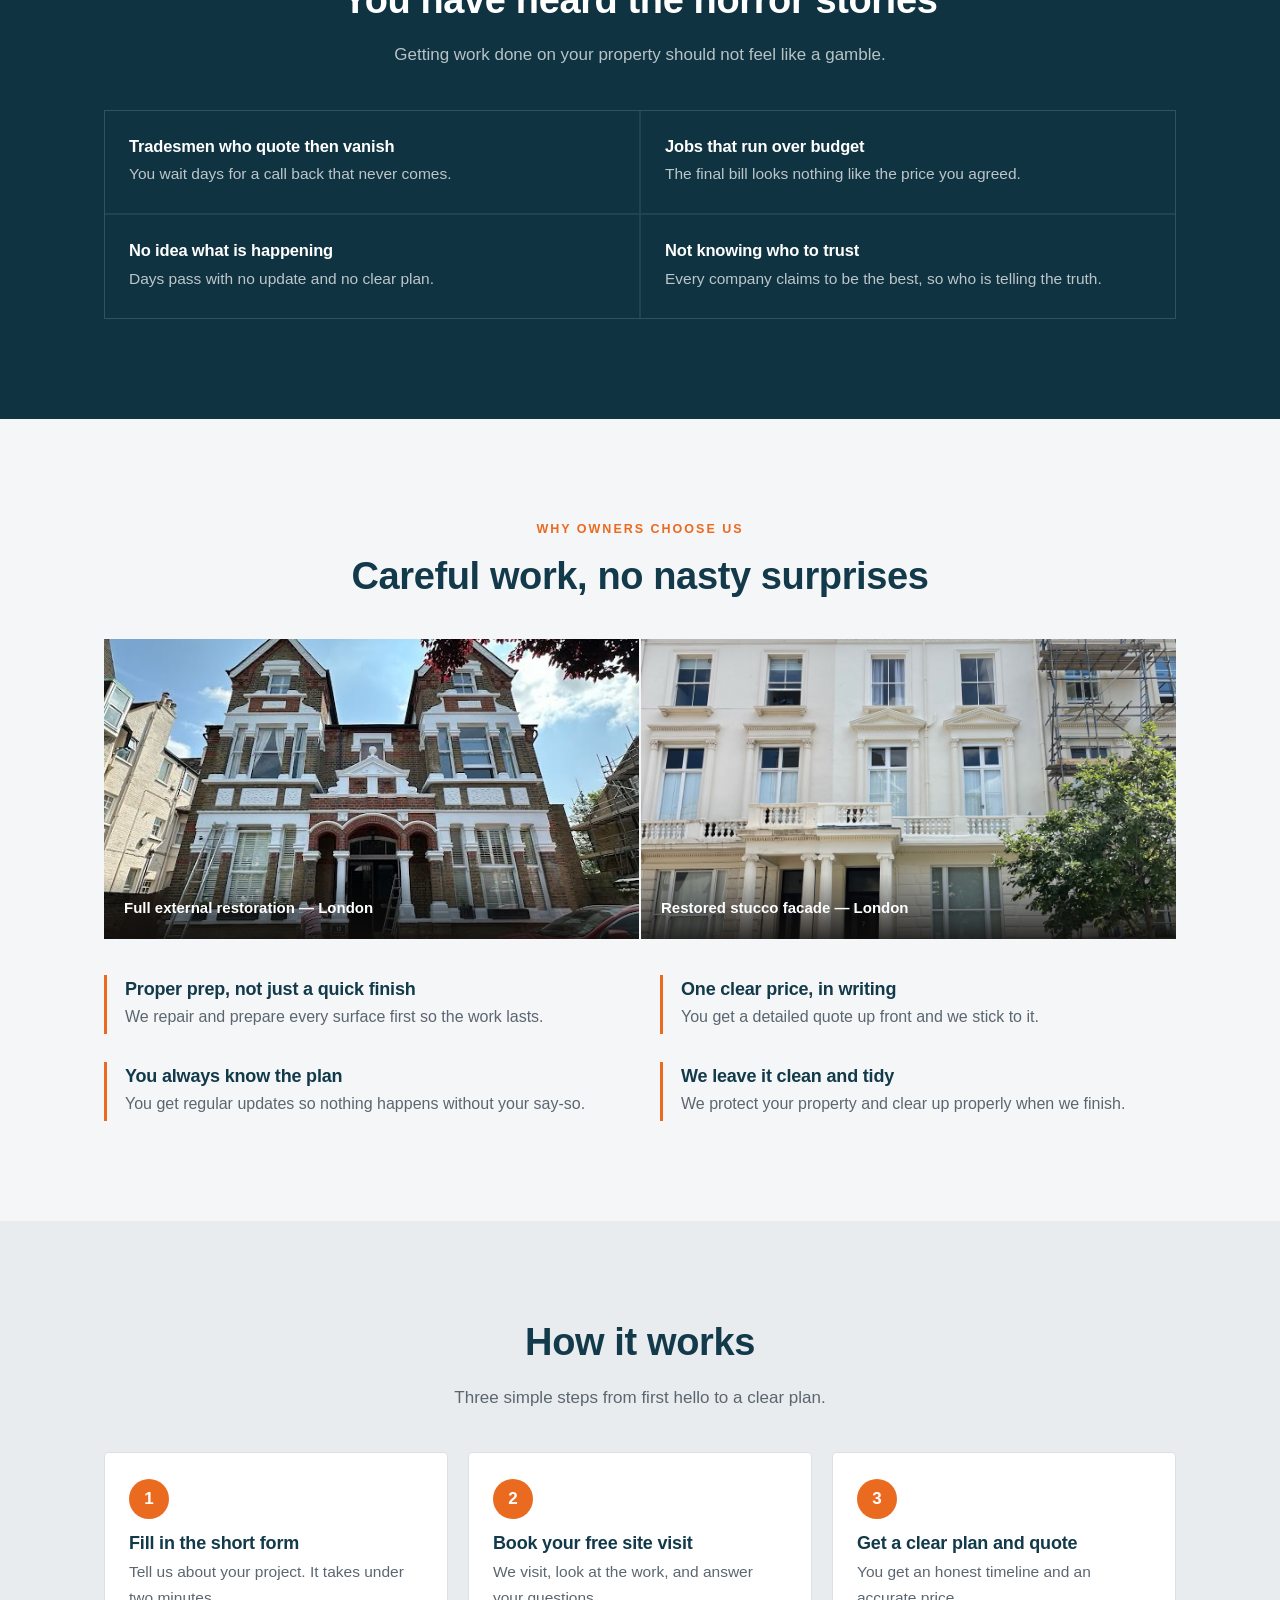
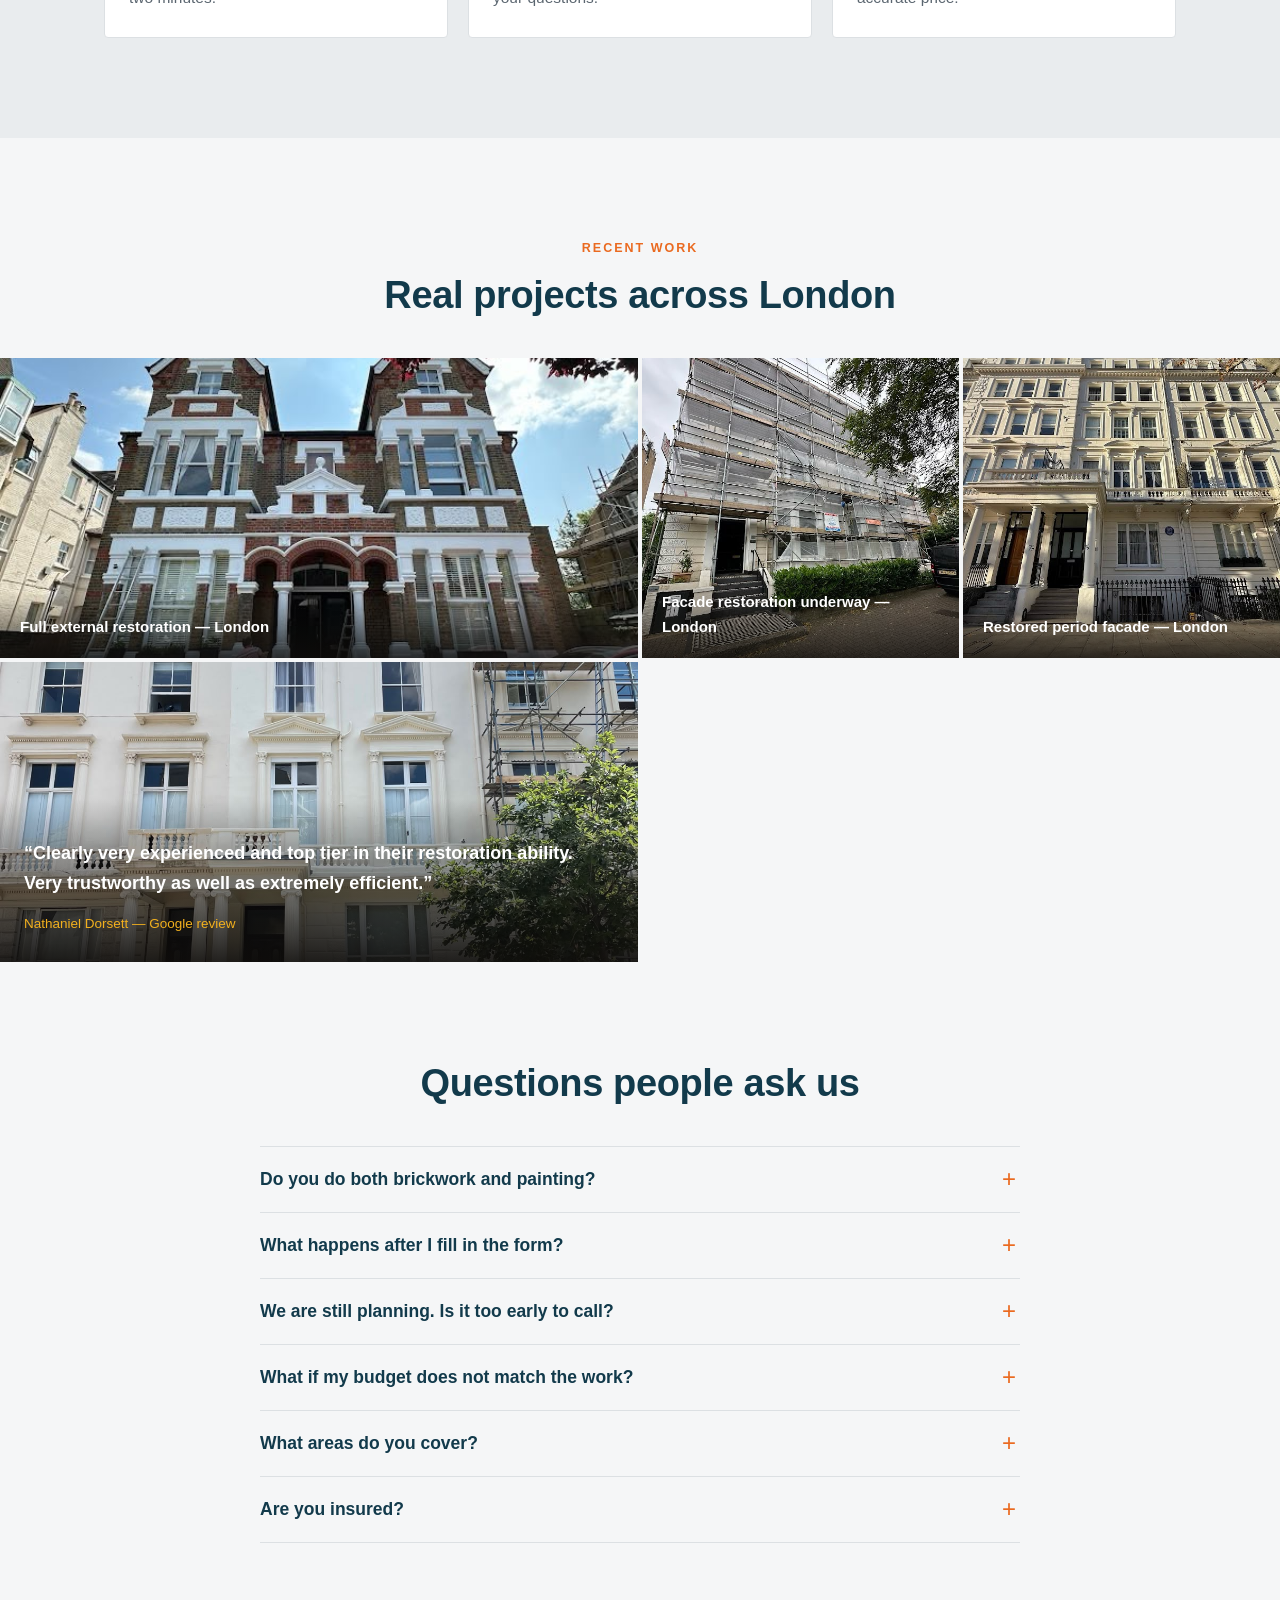
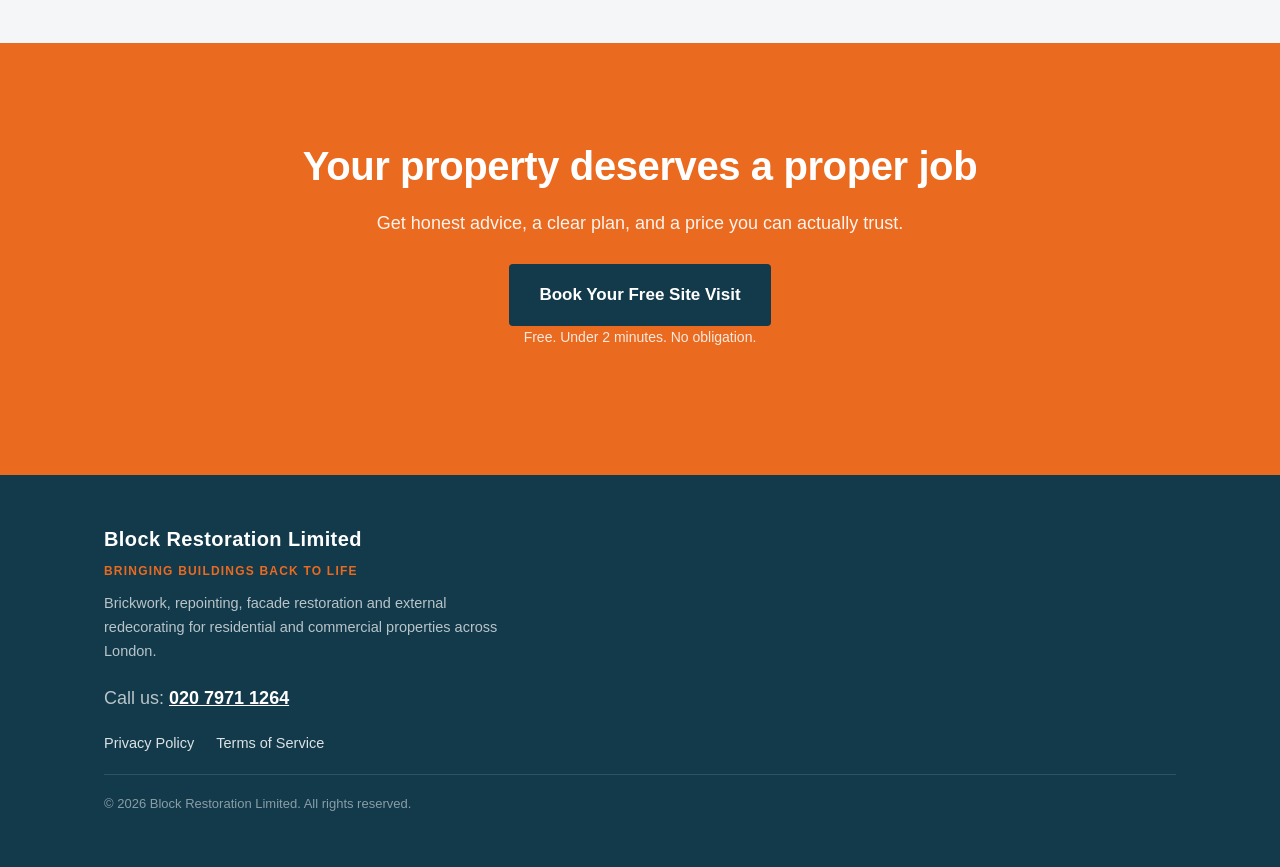
==== commit 9f31806f: "Update homepage hero headline Change H1 to "External Property Refurbishment".  Co-Authored-By: Claud" ====
--- a/index.html
+++ b/index.html
@@ -53,7 +53,7 @@
     <div class="wrap">
       <div class="hero-inner">
         <p class="eyebrow">For London property owners who want it done right</p>
-        <h1>Expert London Property Restoration</h1>
+        <h1>External Property Refurbishment</h1>
         <p class="lead">Block Restoration does Full External Refurbishments — handling repairs and restoration of brickwork, facades, and painting for residential and commercial properties across London.</p>
         <div class="cta-row">
           <a href="#form" class="btn" data-cta>Book Your Free Site Visit</a>
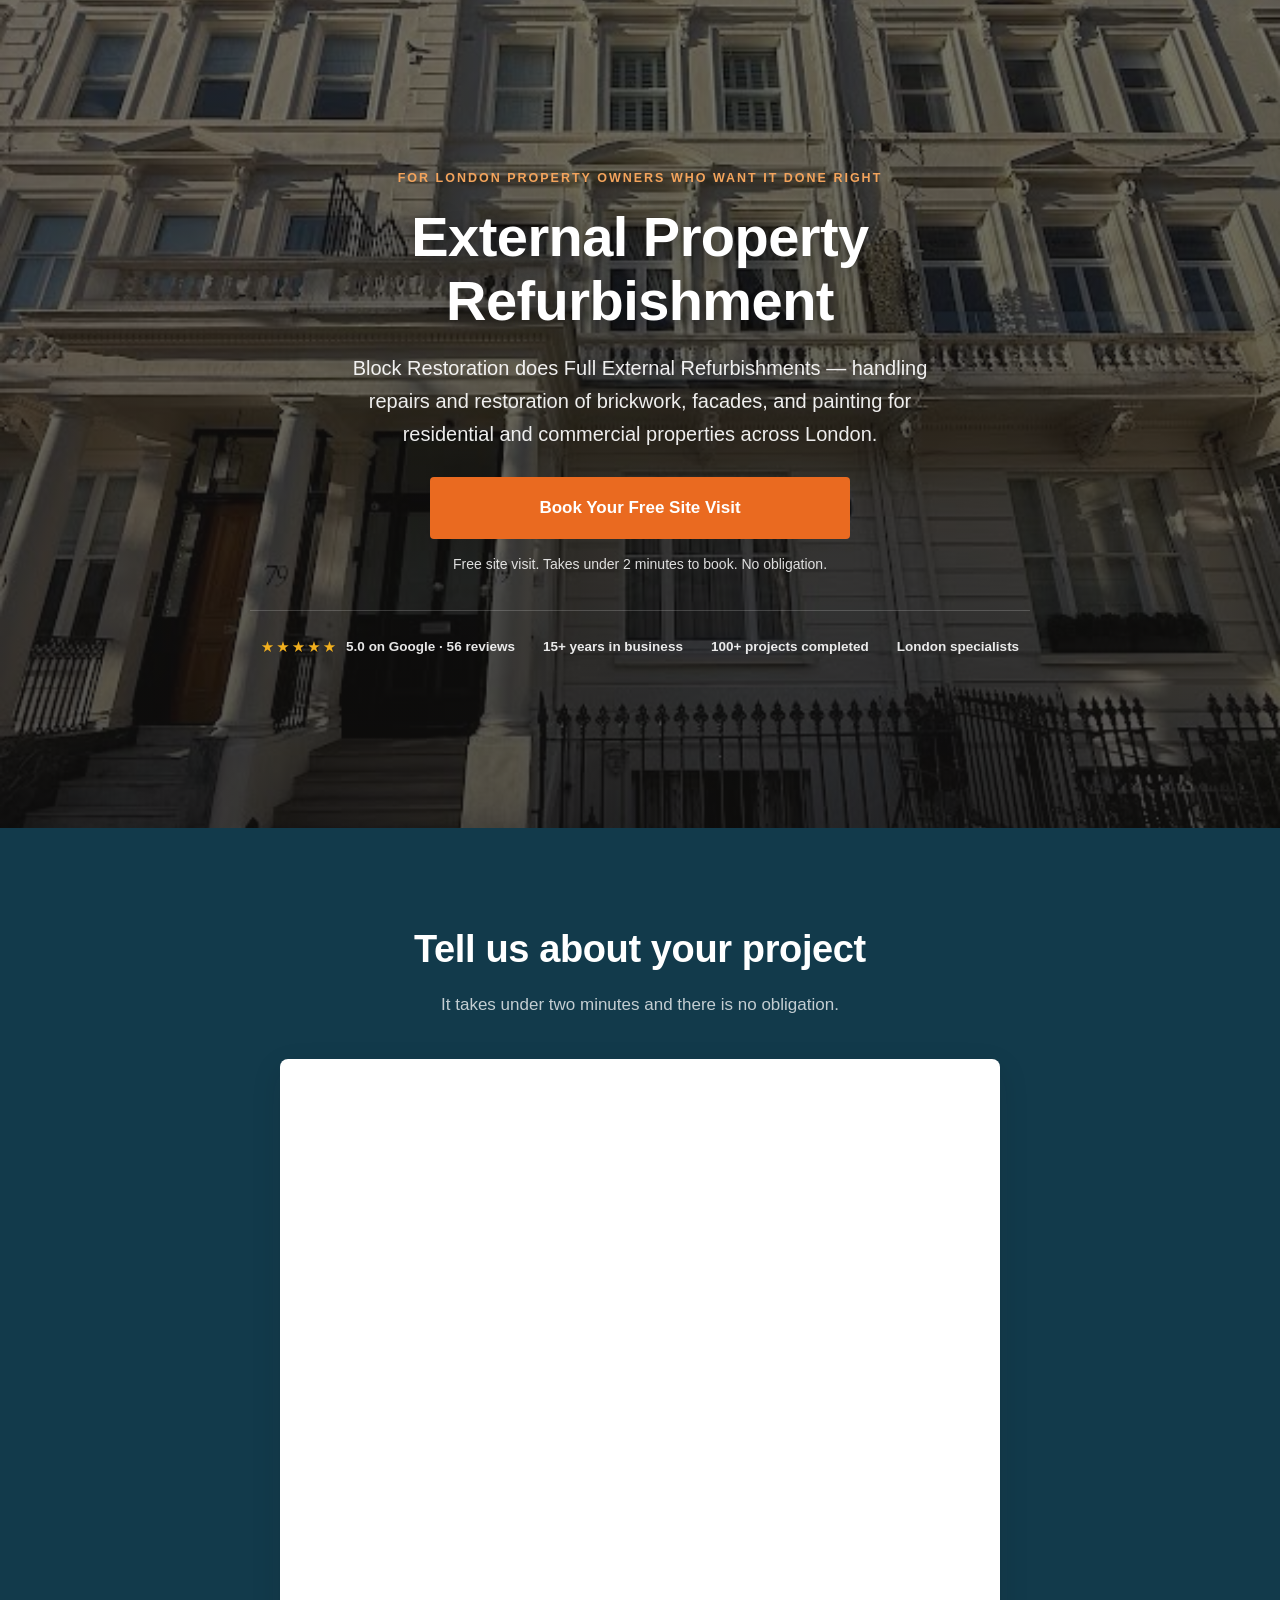
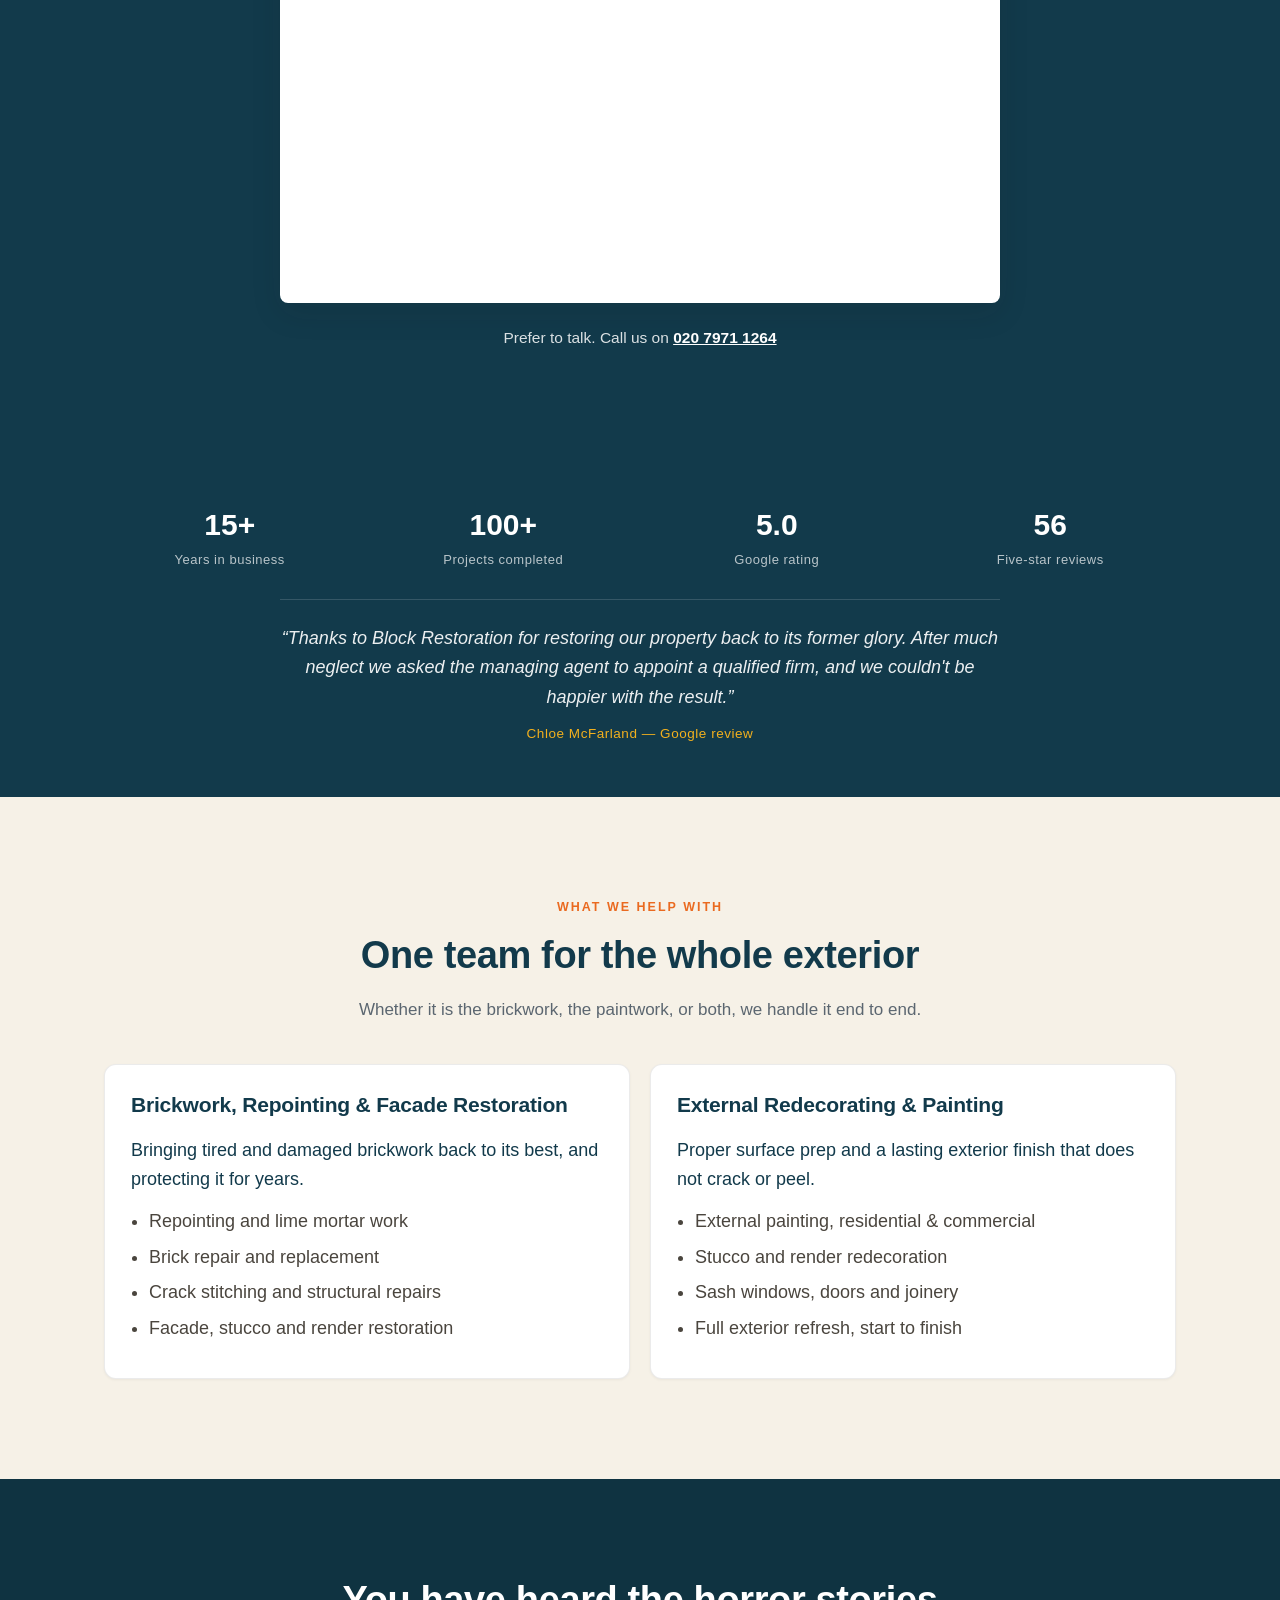
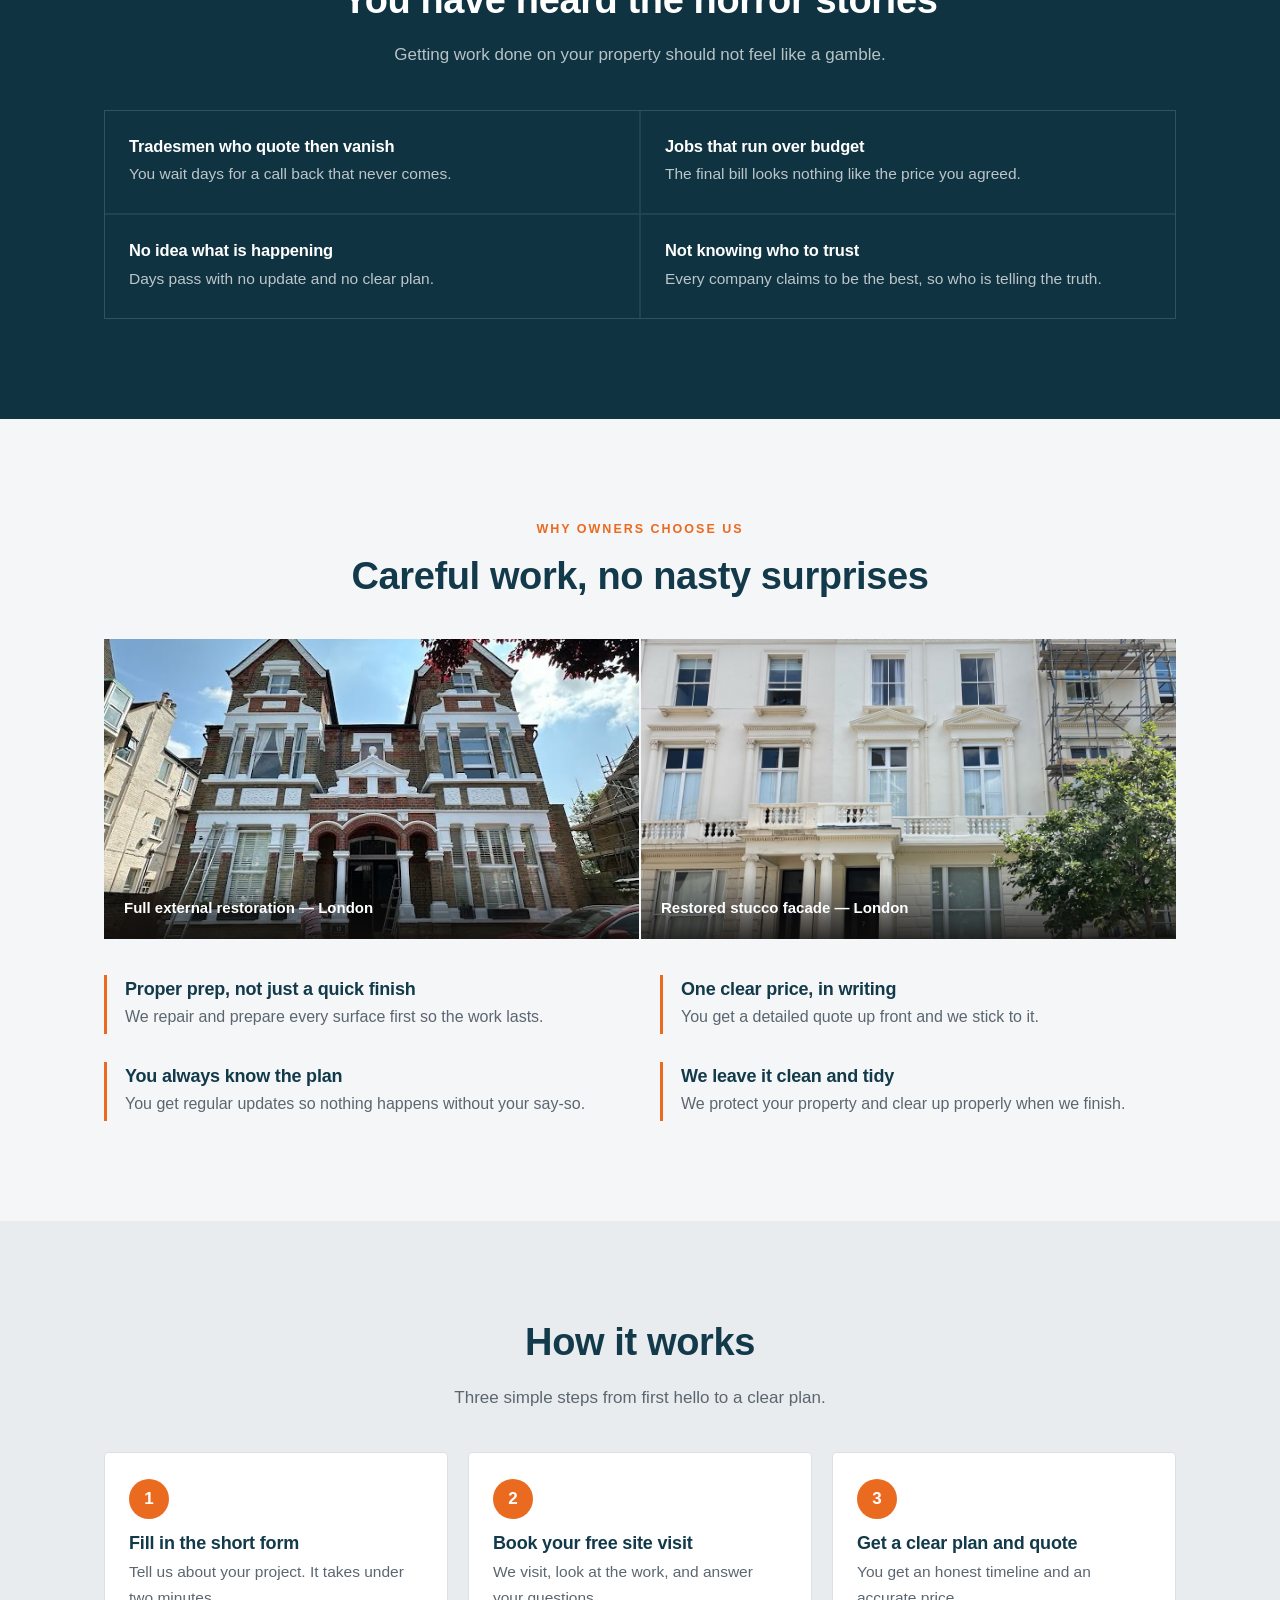
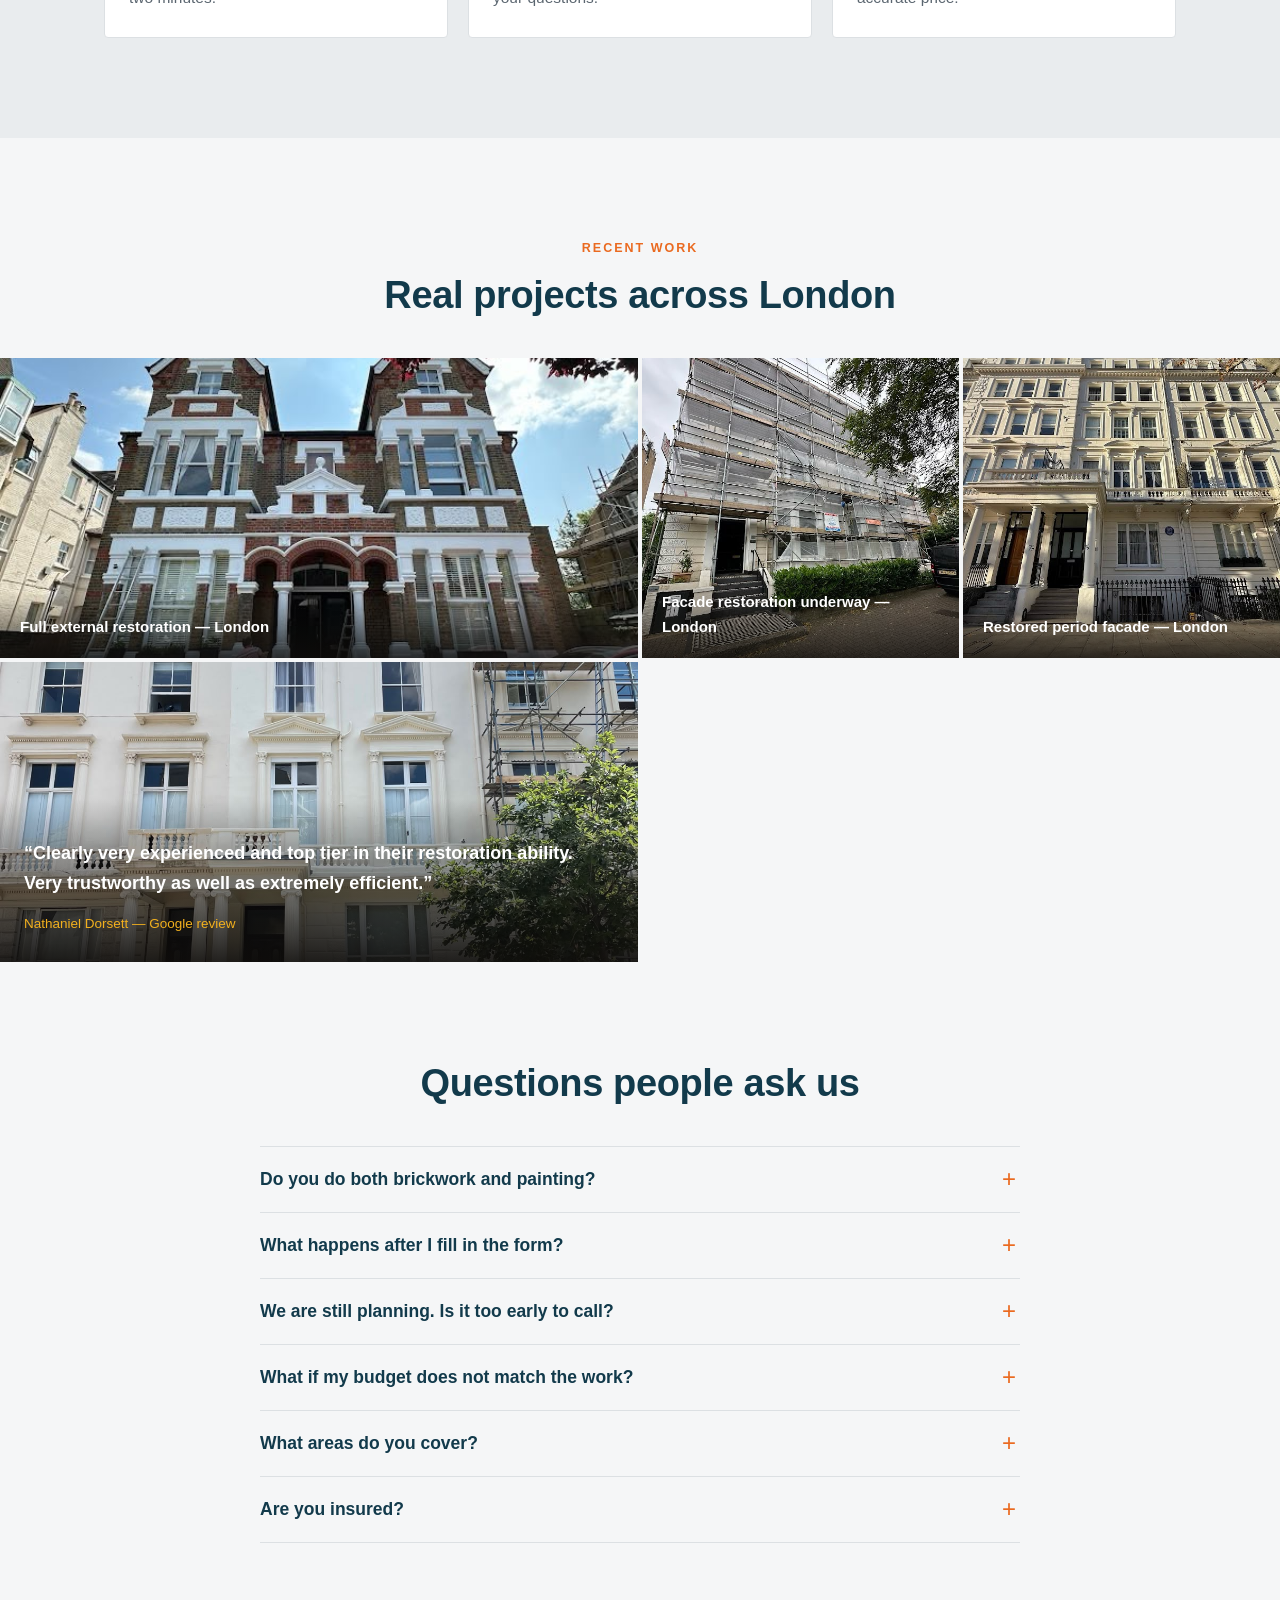
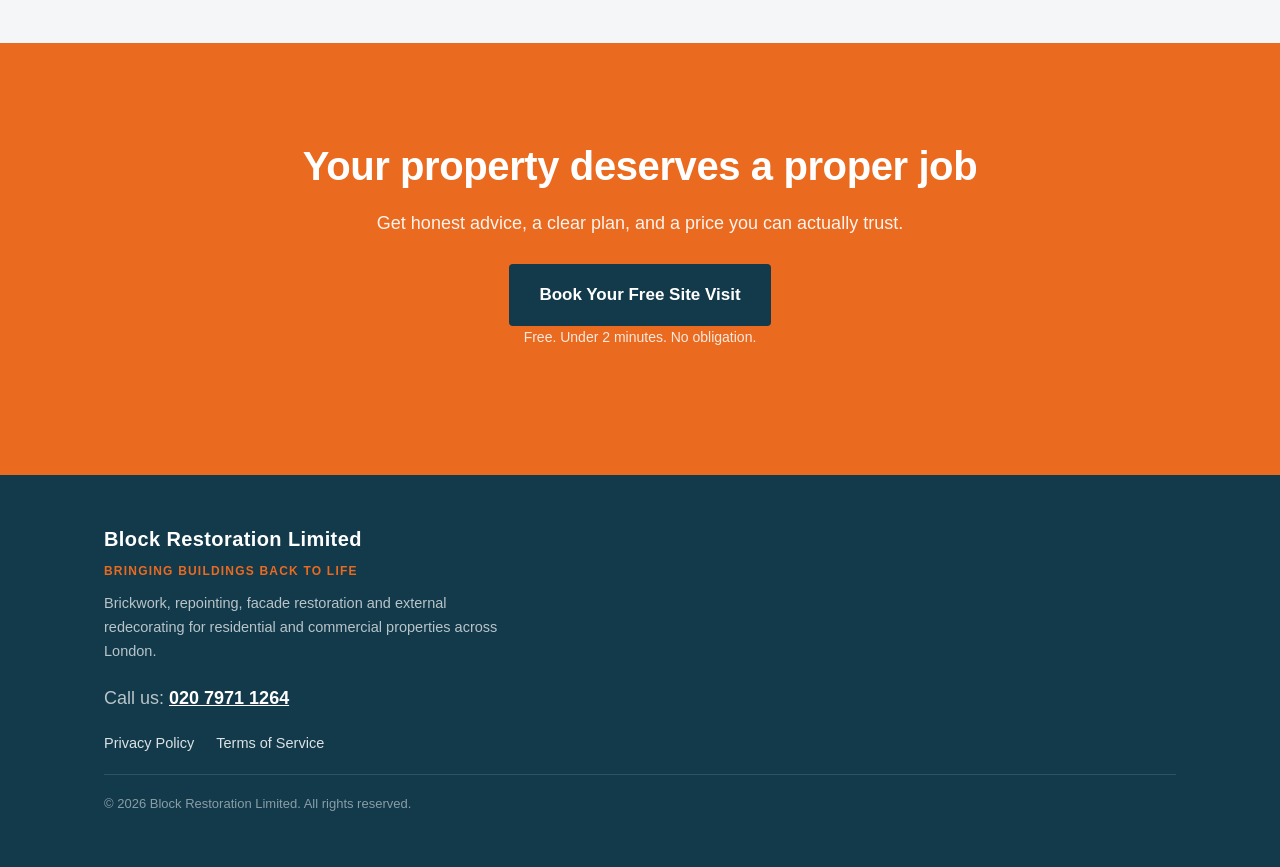
==== commit 0adead6f: "Change homepage hero to the Restored period facade (project-12) Swap the homepage (hero--restore) ba" ====
--- a/index.html
+++ b/index.html
@@ -42,7 +42,7 @@
   </script>
   <!-- Google Tag Manager (HEAD) — paste GTM head snippet here when provided -->
 
-  <link rel="preload" as="image" href="images/project-9.jpg" />
+  <link rel="preload" as="image" href="images/project-12.jpg" />
   <link rel="stylesheet" href="styles.css" />
 </head>
 <body>
--- a/styles.css
+++ b/styles.css
@@ -444,7 +444,7 @@
 .hero--restore {
   background-image:
     linear-gradient(rgba(18,17,16,.58), rgba(18,17,16,.72)),
-    url("images/project-9.jpg");
+    url("images/project-12.jpg");
 }
 /* Two-service grid so brickwork and decorating visitors both see themselves */
 .services { background: var(--sand, #f6f1e7); }
